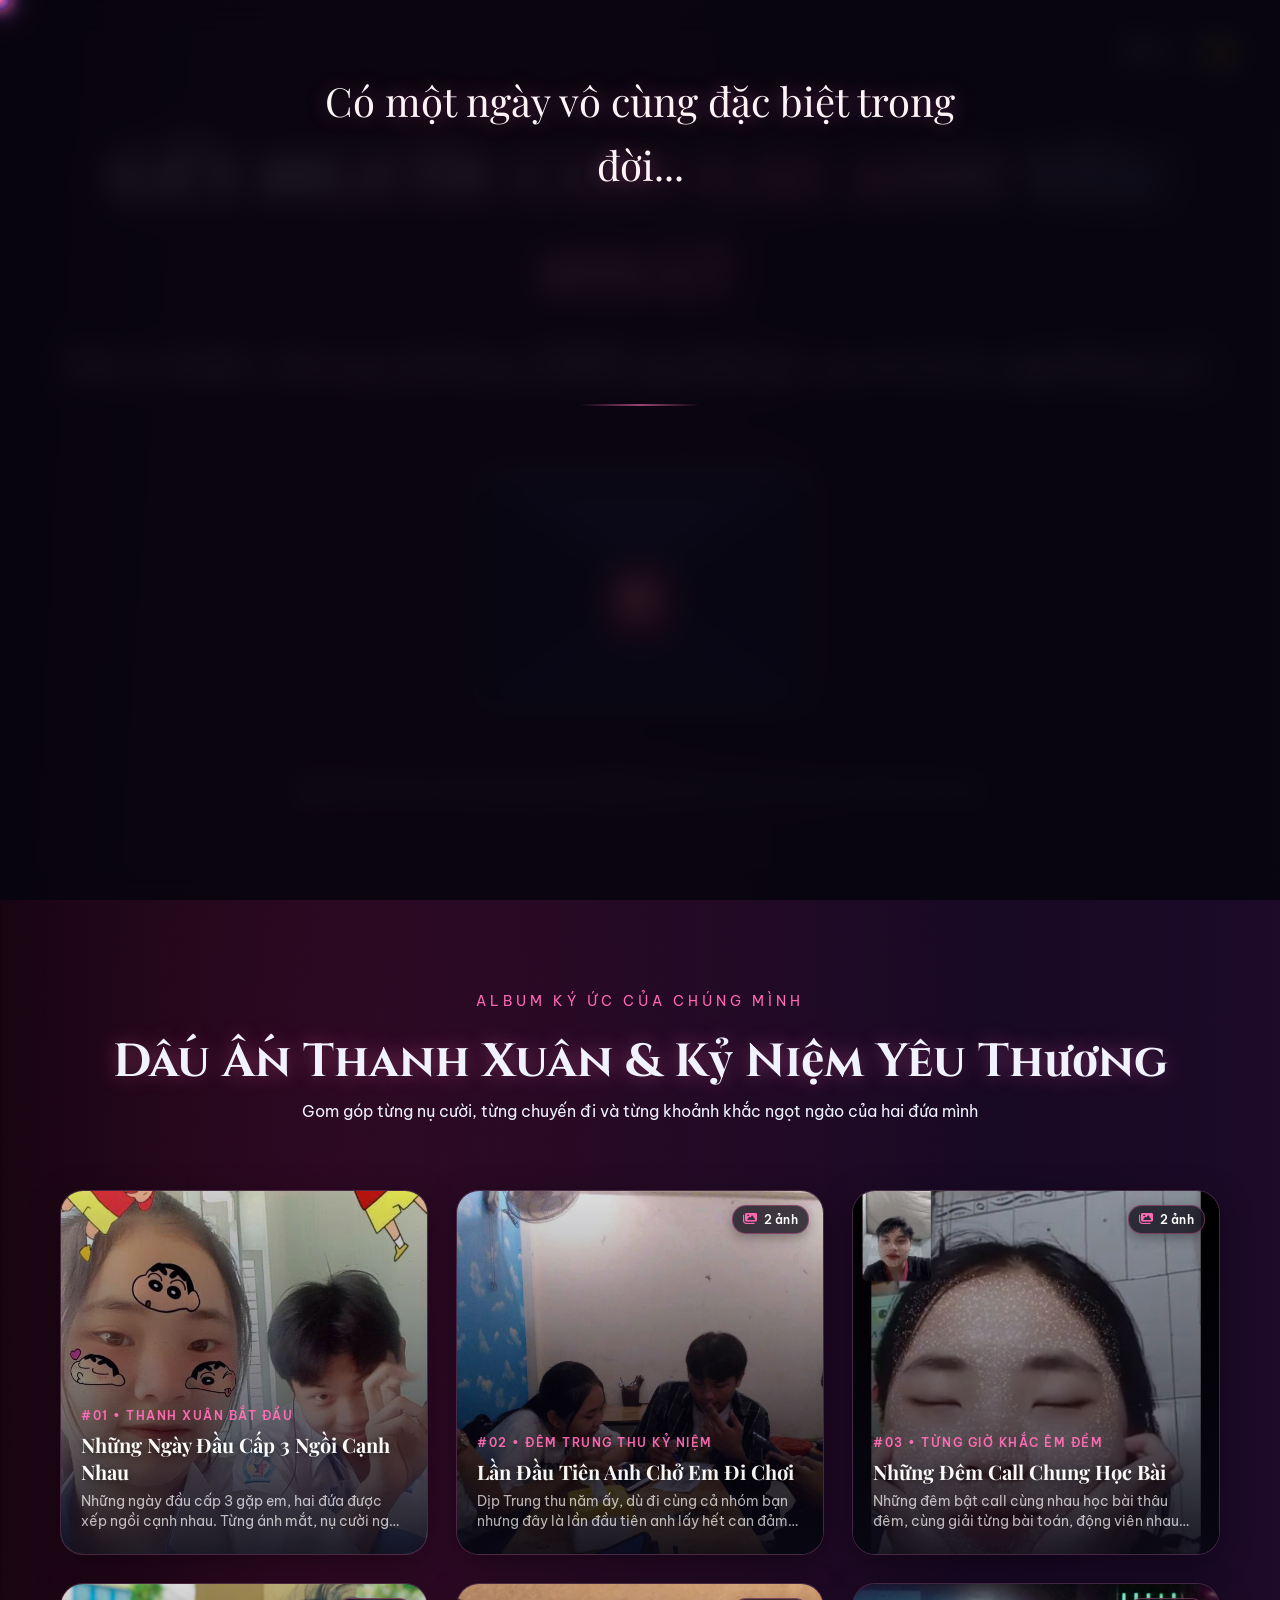
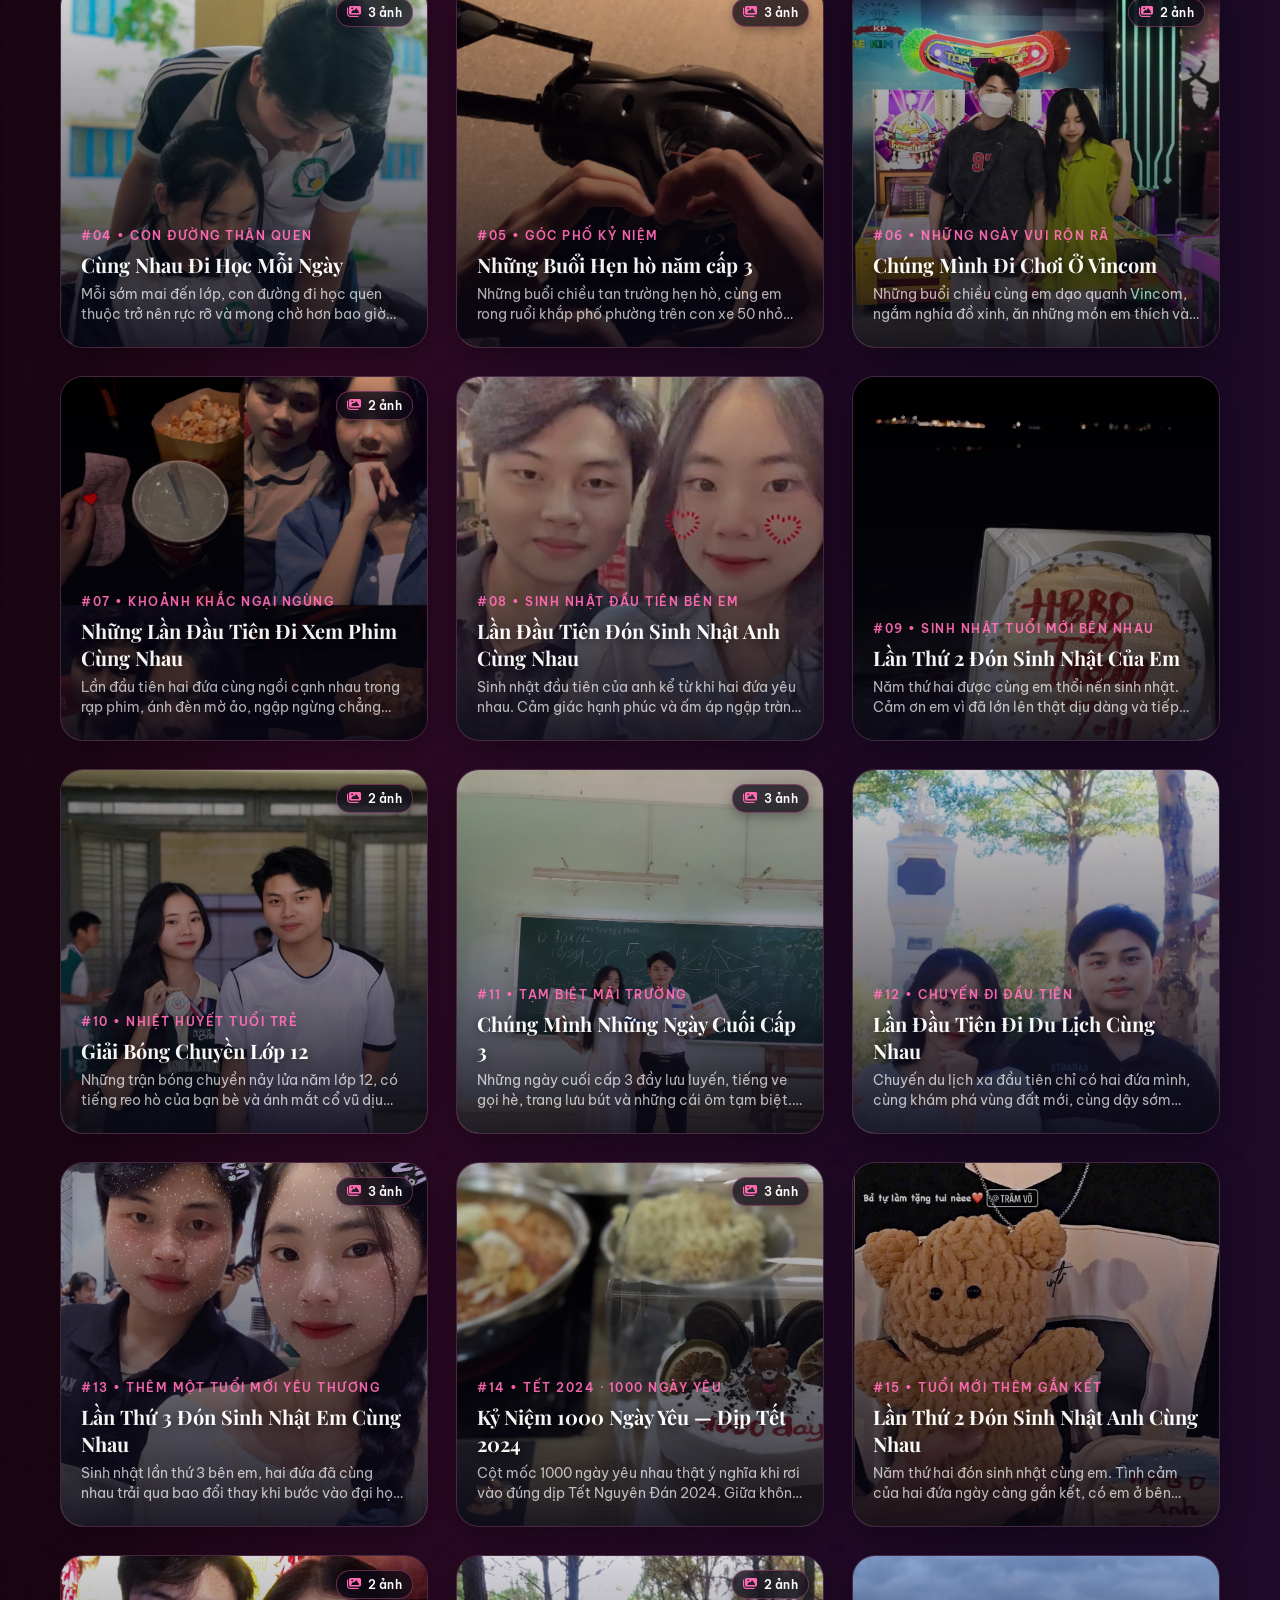
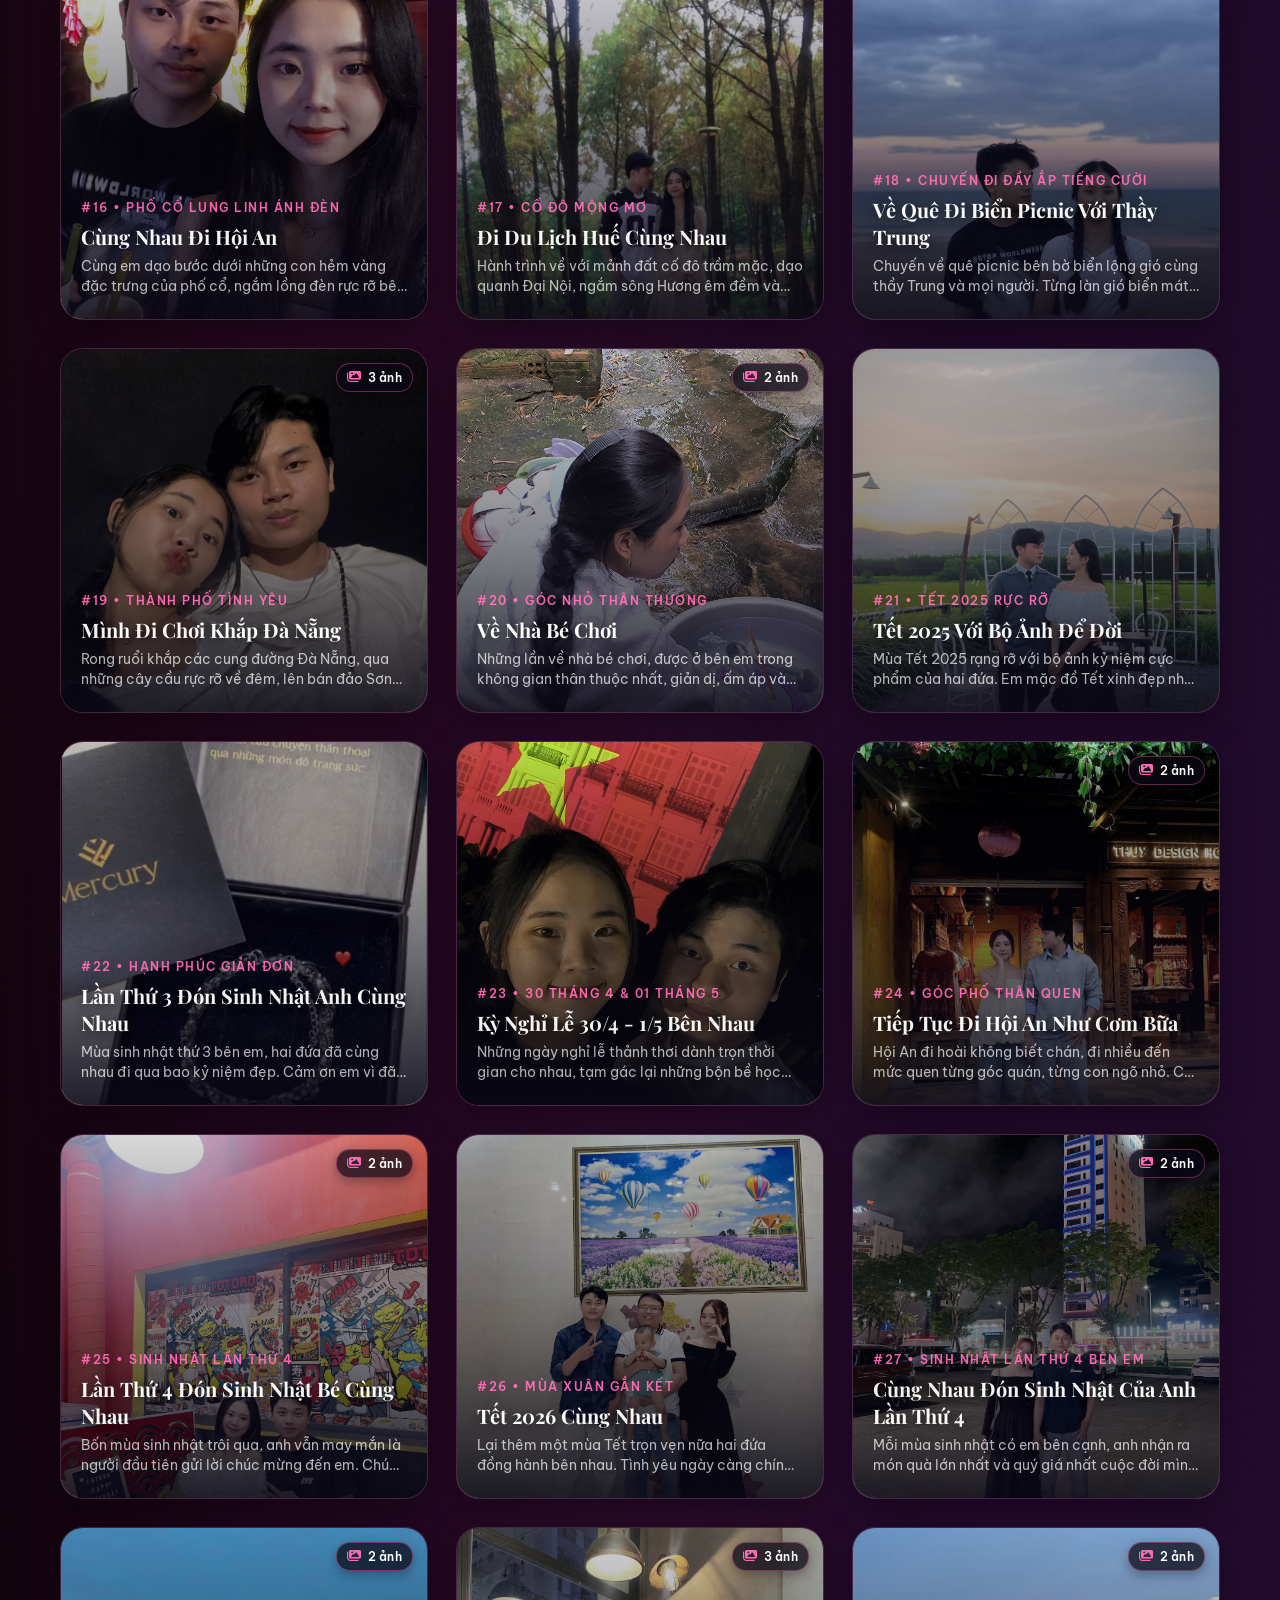
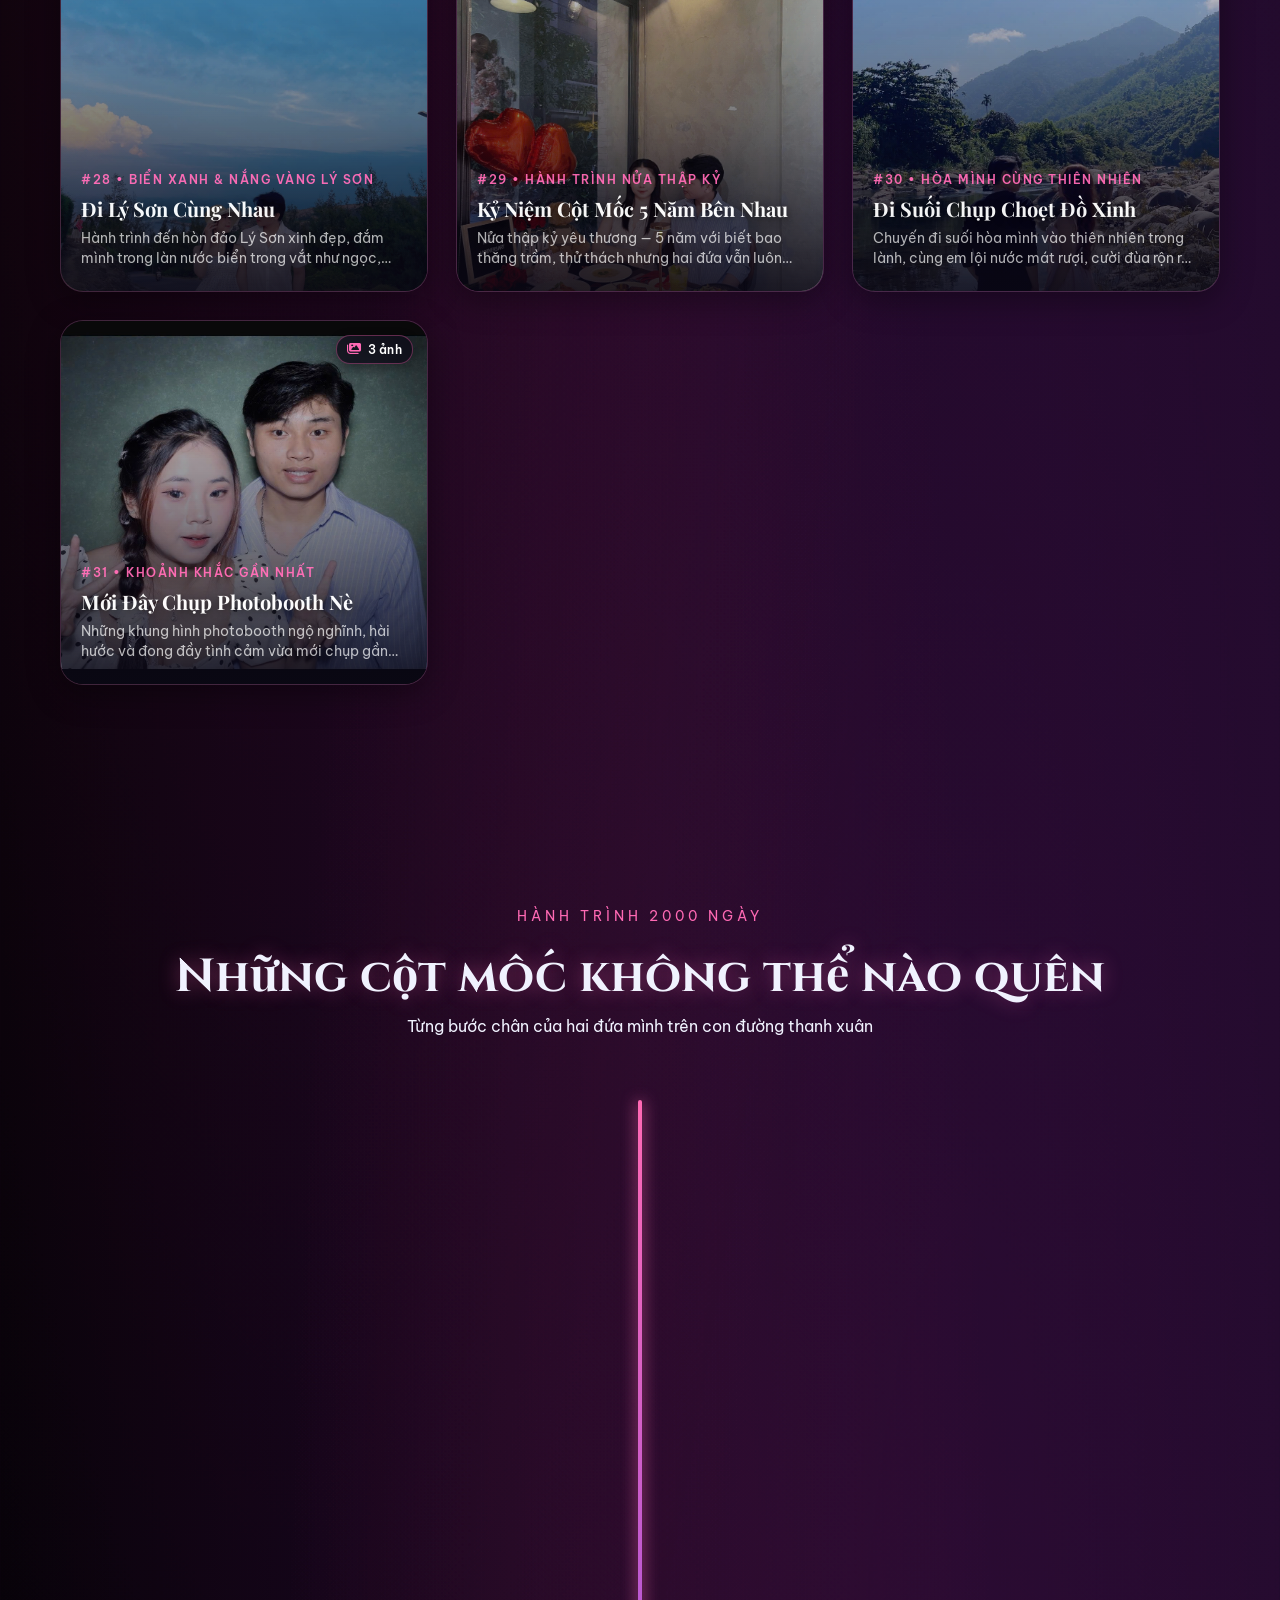
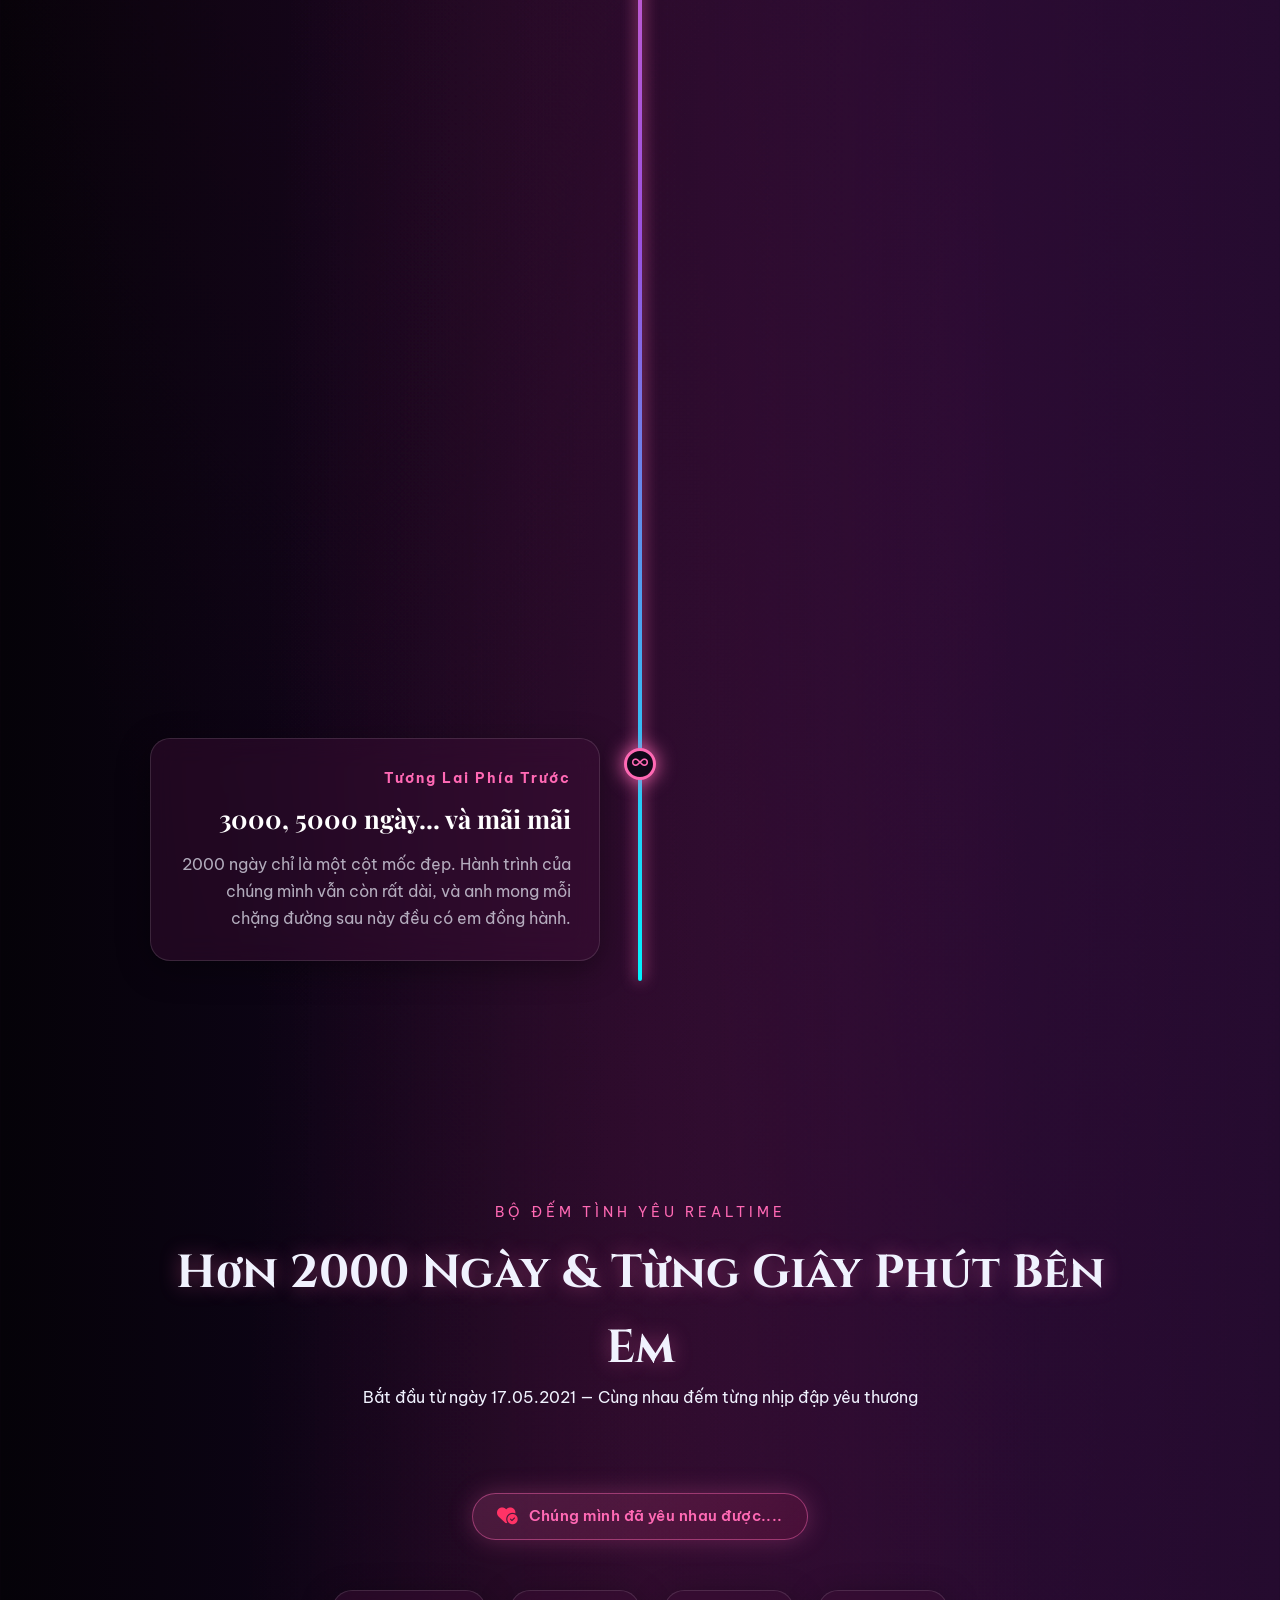
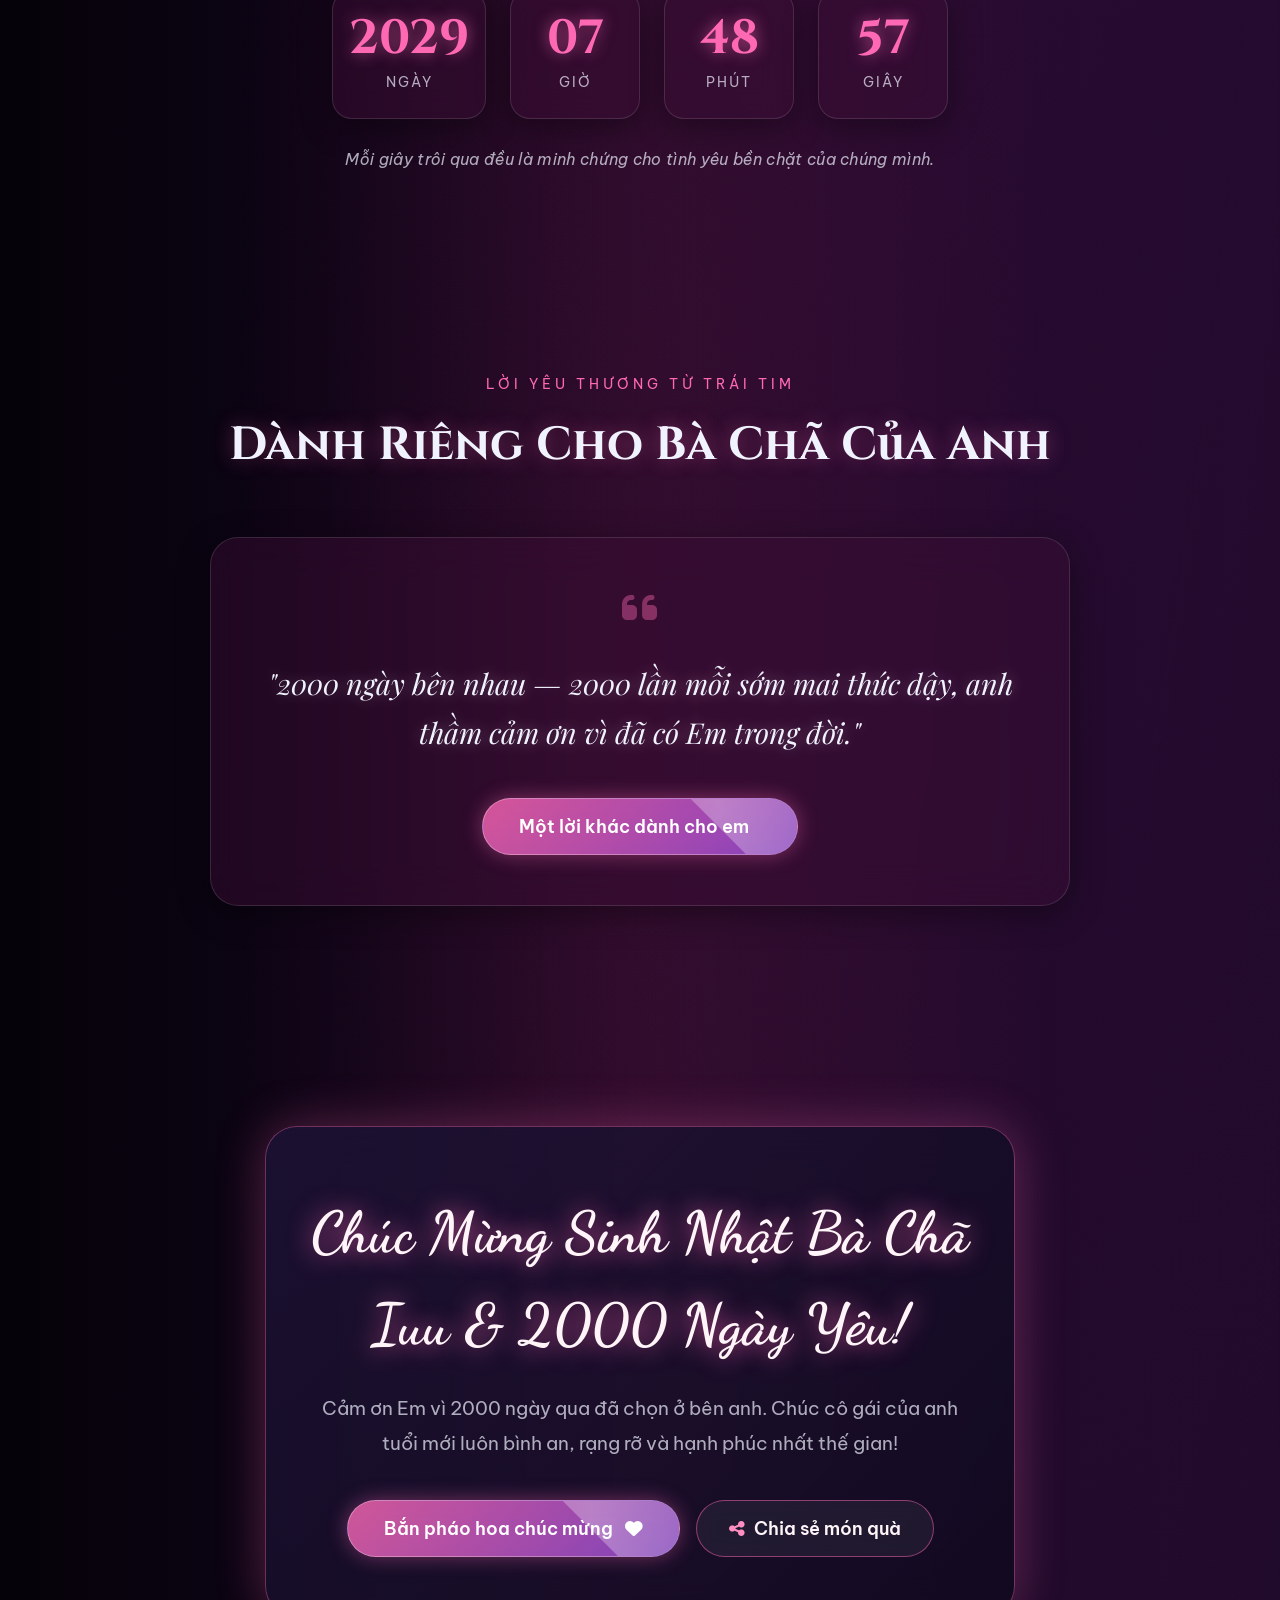
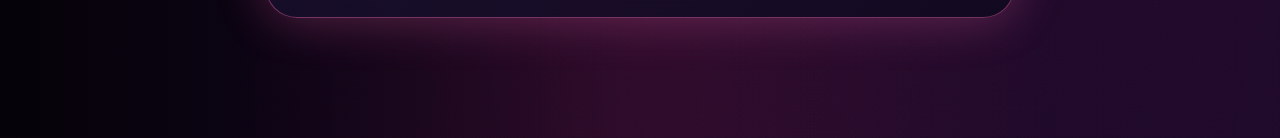
==== index.html @ bb498503 "first commit" ====
<!DOCTYPE html>
<html lang="vi">
<head>
  <meta charset="UTF-8">
  <meta name="viewport" content="width=device-width, initial-scale=1.0, maximum-scale=1.0, user-scalable=no">
  <title>Trâm iuu — Sinh Nhật & 2000 Ngày Yêu Nhau</title>
  <meta name="title" content="Trâm iuu — Sinh Nhật & 2000 Ngày Yêu Nhau">
  <meta name="description" content="Món quà đặc biệt dành cho sinh nhật Trâm và hành trình 2000 ngày chúng mình bên nhau.">

  <!-- Open Graph / Facebook / Zalo / Messenger -->
  <meta property="og:type" content="website">
  <meta property="og:url" content="https://ngimnee.github.io/milove/">
  <meta property="og:title" content="Trâm iuu — Sinh Nhật & 2000 Ngày Yêu Nhau">
  <meta property="og:description" content="Món quà đặc biệt dành cho sinh nhật bà chã iuu và hành trình 2000 ngày chúng mình bên nhau.">
  <meta property="og:site_name" content="MiLove">
  <meta property="og:locale" content="vi_VN">

  <!-- Schema.org for Google / iMessage -->
  <meta itemprop="name" content="Trâm iuu — Sinh Nhật & 2000 Ngày Yêu Nhau">
  <meta itemprop="description" content="Món quà đặc biệt dành cho sinh nhật bà chã iuu và hành trình 2000 ngày chúng mình bên nhau.">

  <!-- Open Graph Image -->
  <meta property="og:image" content="./assets/images/anh-va-em-chibi.png">
  <meta itemprop="image" content="./assets/images/anh-va-em-chibi.png">

  <!-- Favicon / Title Icon -->
  <link rel="icon" type="image/png" href="./assets/images/anh-va-em-chibi.png">
  <link rel="shortcut icon" type="image/png" href="./assets/images/anh-va-em-chibi.png">
  <link rel="apple-touch-icon" href="./assets/images/anh-va-em-chibi.png">

  <!-- Google Fonts -->
  <link rel="preconnect" href="https://fonts.googleapis.com">
  <link rel="preconnect" href="https://fonts.gstatic.com" crossorigin>
  <link href="https://fonts.googleapis.com/css2?family=Be+Vietnam+Pro:wght@300;400;500;600;700&family=Cinzel:wght@500;700&family=Dancing+Script:wght@600;700&family=Playfair+Display:ital,wght@0,500;0,700;1,400&display=swap" rel="stylesheet">

  <!-- Font Awesome Icons CDN -->
  <link rel="stylesheet" href="https://cdnjs.cloudflare.com/ajax/libs/font-awesome/6.4.0/css/all.min.css">

  <!-- Custom Stylesheets (Strict Relative Paths) -->
  <link rel="stylesheet" href="./css/style.css">
  <link rel="stylesheet" href="./css/loading.css">
  <link rel="stylesheet" href="./css/intro.css">
  <link rel="stylesheet" href="./css/galaxy.css">
  <link rel="stylesheet" href="./css/letter.css">
  <link rel="stylesheet" href="./css/gallery.css">
  <link rel="stylesheet" href="./css/timeline.css">
  <link rel="stylesheet" href="./css/effects.css">
  <link rel="stylesheet" href="./css/memory-book.css">
  <link rel="stylesheet" href="./css/special-events.css">
  <link rel="stylesheet" href="./css/share.css">
  <link rel="stylesheet" href="./css/responsive.css">

  <!-- External Libraries CDN -->
  <script src="https://cdnjs.cloudflare.com/ajax/libs/three.js/r128/three.min.js"></script>
  <script src="https://cdnjs.cloudflare.com/ajax/libs/gsap/3.12.2/gsap.min.js"></script>
  <script src="https://cdnjs.cloudflare.com/ajax/libs/gsap/3.12.2/ScrollTrigger.min.js"></script>
  <script src="https://cdn.jsdelivr.net/gh/studio-freight/lenis@1.0.19/bundled/lenis.min.js"></script>
  <script src="https://cdn.jsdelivr.net/npm/canvas-confetti@1.6.0/dist/confetti.browser.min.js"></script>
</head>
<body>

  <!-- Custom Glowing Cursor & Trail -->
  <div id="custom-cursor"></div>
  <div id="custom-cursor-follower"></div>

  <!-- Background Canvases & Aurora Effect Layer -->
  <div id="bg-canvas-container">
    <canvas id="galaxy-canvas"></canvas>
    <canvas id="effects-canvas"></canvas>
    <div class="aurora-overlay"></div>
  </div>

  <!-- Fireworks Canvas (fixed overlay, above everything including letter modal) -->
  <canvas id="fireworks-canvas"></canvas>

  <!-- Audio Player Floating Widget -->
  <div id="audio-widget">
    <button id="audio-widget-btn" class="audio-btn" aria-label="Audio Control">
      <i id="audio-icon" class="fas fa-music"></i>
    </button>
    <div class="sound-waves">
      <span class="sound-bar"></span>
      <span class="sound-bar"></span>
      <span class="sound-bar"></span>
      <span class="sound-bar"></span>
    </div>
    <!-- <span class="music-title-track">Nhạc Nền Lãng Mạn</span> -->
  </div>

  <!-- LOADING SCREEN -->
  <section id="loading-screen">
    <div class="loader-container">
      <div class="orbit-ring">
        <i class="fas fa-heart loader-heart"></i>
      </div>
      <div id="loading-percent" class="loading-percent">0%</div>
      <div class="loading-subtext">Đang chuẩn bị điều đặc biệt nhất dành cho Bà Chã Iuu...</div>
      <div class="progress-bar-wrapper">
        <div id="progress-bar-fill" class="progress-bar-fill"></div>
      </div>
    </div>
  </section>

  <!-- CINEMATIC INTRO OVERLAY -->
  <section id="intro-section">
    <div class="intro-content">
      <div class="intro-text-line">Có một ngày vô cùng đặc biệt trong đời...</div>
      <div class="intro-text-line">Sinh nhật của bà chã iuu & 2000 ngày chúng mình yêu nhau.</div>
      <div class="intro-divider"></div>
      <div class="intro-text-line">
        Hôm nay...
        <span class="intro-text-highlight">mời em cùng anh bước vào hành trình này nhé.</span>
      </div>
      <button id="intro-enter-btn" class="btn-romantic intro-enter-btn">
        Khám phá món quà của EmBe <i class="fas fa-heart-pulse"></i>
      </button>
    </div>
  </section>

  <!-- MAIN SCROLLABLE CONTENT WRAPPER -->
  <main id="main-content">

    <!-- GALAXY & 3D ENVELOPE SECTION -->
    <section id="galaxy-section" class="galaxy-section">
      <div class="galaxy-header">
        <p class="section-tag">SINH NHẬT TRÂM IU · KỶ NIỆM 2000 NGÀY YÊU</p>
        <h1 class="galaxy-title">Gửi người con gái anh yêu nhất</h1>
        <p class="galaxy-subtitle">Cảm ơn EmBe vì đã cùng anh đi qua 2000 ngày bình yên, rực rỡ và tràn ngập thương yêu.</p>
      </div>

      <!-- 3D Interactive Envelope -->
      <div id="envelope-container" class="envelope-container">
        <div id="envelope" class="envelope">
          <div class="envelope-flap"></div>
          <div class="envelope-pocket">
            <div class="pocket-left"></div>
            <div class="pocket-right"></div>
            <div class="pocket-bottom"></div>
          </div>
          <div class="wax-seal">
            <i class="fas fa-heart"></i>
          </div>
        </div>
      </div>
      <div class="envelope-hint">
        <i class="fas fa-hand-pointer"></i> Chạm nhẹ vào phong thư để đọc bức tâm thư anh viết cho em
      </div>
    </section>

    <!-- EXPANDED FULL-SCREEN LETTER MODAL -->
    <div id="letter-modal">
      <div class="letter-paper-wrapper">
        <button id="letter-close-btn" class="letter-close-btn" aria-label="Close Letter">
          <i class="fas fa-times"></i>
        </button>
        <h2 class="letter-header-title">Gửi bà chã iuuu...</h2>
        <div id="letter-body" class="letter-body"><span id="letter-typewriter-text"></span><span id="typewriter-cursor" class="typewriter-cursor"></span></div>
        <div id="letter-signature" class="letter-footer-signature"></div>

        <!-- Typewriter Control Bar -->
        <div class="typewriter-controls">
          <button id="btn-type-pause" class="control-btn"><i class="fas fa-pause"></i> Tạm dừng</button>
          <button id="btn-type-replay" class="control-btn"><i class="fas fa-redo"></i> Đọc lại</button>
          <button id="btn-type-skip" class="control-btn"><i class="fas fa-forward"></i> Đọc hết</button>
        </div>
      </div>
    </div>

        <!-- PHOTO MEMORY GALLERY -->
    <section id="gallery-section" class="gallery-section">
      <div class="section-header">
        <span class="section-tag">ALBUM KÝ ỨC CỦA CHÚNG MÌNH</span>
        <h2 class="section-title">Dấu Ấn Thanh Xuân & Kỷ Niệm Yêu Thương</h2>
        <p class="section-desc">Gom góp từng nụ cười, từng chuyến đi và từng khoảnh khắc ngọt ngào của hai đứa mình</p>
      </div>

      <div class="gallery-grid">
        <!-- Kỷ niệm 01 -->
        <div class="gallery-card" data-slot="1" data-images="./assets/images/memories/1.png">
          <div class="gallery-img-wrapper">
            <img class="gallery-img" src="./assets/images/memories/1.png" alt="Những Ngày Đầu Cấp 3 Ngồi Cạnh Nhau" loading="lazy">
            <div class="gallery-overlay">
              <div class="gallery-card-date">#01 &bull; Thanh Xuân Bắt Đầu</div>
              <h3 class="gallery-card-title">Những Ngày Đầu Cấp 3 Ngồi Cạnh Nhau</h3>
              <p class="gallery-card-desc">Những ngày đầu cấp 3 gặp em, hai đứa được xếp ngồi cạnh nhau. Từng ánh mắt, nụ cười ngô nghê thuở ấy chính là lúc hạt mầm tình yêu đầu tiên bắt đầu chớm nở.</p>
            </div>
          </div>
        </div>
        <!-- Kỷ niệm 02 -->
        <div class="gallery-card" data-slot="2" data-images="./assets/images/memories/2.1.png,./assets/images/memories/2.2.png">
          <div class="gallery-img-wrapper">
          <span class="gallery-photo-badge"><i class="fas fa-images"></i> 2 ảnh</span>
            <img class="gallery-img" src="./assets/images/memories/2.1.png" alt="Lần Đầu Tiên Anh Chở Em Đi Chơi" loading="lazy">
            <div class="gallery-overlay">
              <div class="gallery-card-date">#02 &bull; Đêm Trung Thu Kỷ Niệm</div>
              <h3 class="gallery-card-title">Lần Đầu Tiên Anh Chở Em Đi Chơi</h3>
              <p class="gallery-card-desc">Dịp Trung thu năm ấy, dù đi cùng cả nhóm bạn nhưng đây là lần đầu tiên anh lấy hết can đảm chở em sau xe. Cảm giác bối rối, ngập ngừng mà tim đập rộn ràng suốt cả dọc đường.</p>
            </div>
          </div>
        </div>
        <!-- Kỷ niệm 03 -->
        <div class="gallery-card" data-slot="3" data-images="./assets/images/memories/3.1.png,./assets/images/memories/3.2.png">
          <div class="gallery-img-wrapper">
          <span class="gallery-photo-badge"><i class="fas fa-images"></i> 2 ảnh</span>
            <img class="gallery-img" src="./assets/images/memories/3.1.png" alt="Những Đêm Call Chung Học Bài" loading="lazy">
            <div class="gallery-overlay">
              <div class="gallery-card-date">#03 &bull; Từng Giờ Khắc Êm Đềm</div>
              <h3 class="gallery-card-title">Những Đêm Call Chung Học Bài</h3>
              <p class="gallery-card-desc">Những đêm bật call cùng nhau học bài thâu đêm, cùng giải từng bài toán, động viên nhau qua màn hình điện thoại... Có em đồng hành, áp lực thi cử bỗng hóa ngọt ngào.</p>
            </div>
          </div>
        </div>
        <!-- Kỷ niệm 04 -->
        <div class="gallery-card" data-slot="4" data-images="./assets/images/memories/4.1.png,./assets/images/memories/4.2.png,./assets/images/memories/4.3.png">
          <div class="gallery-img-wrapper">
          <span class="gallery-photo-badge"><i class="fas fa-images"></i> 3 ảnh</span>
            <img class="gallery-img" src="./assets/images/memories/4.1.png" alt="Cùng Nhau Đi Học Mỗi Ngày" loading="lazy">
            <div class="gallery-overlay">
              <div class="gallery-card-date">#04 &bull; Con Đường Thân Quen</div>
              <h3 class="gallery-card-title">Cùng Nhau Đi Học Mỗi Ngày</h3>
              <p class="gallery-card-desc">Mỗi sớm mai đến lớp, con đường đi học quen thuộc trở nên rực rỡ và mong chờ hơn bao giờ hết vì ở đó luôn có hình bóng người anh thương.</p>
            </div>
          </div>
        </div>
        <!-- Kỷ niệm 05 -->
        <div class="gallery-card" data-slot="5" data-images="./assets/images/memories/5.1.png,./assets/images/memories/5.2.png,./assets/images/memories/5.3.png">
          <div class="gallery-img-wrapper">
          <span class="gallery-photo-badge"><i class="fas fa-images"></i> 3 ảnh</span>
            <img class="gallery-img" src="./assets/images/memories/5.1.png" alt="Những Buổi Hẹn hò năm cấp 3" loading="lazy">
            <div class="gallery-overlay">
              <div class="gallery-card-date">#05 &bull; Góc Phố Kỷ Niệm</div>
              <h3 class="gallery-card-title">Những Buổi Hẹn hò năm cấp 3</h3>
              <p class="gallery-card-desc">Những buổi chiều tan trường hẹn hò, cùng em rong ruổi khắp phố phường trên con xe 50 nhỏ bé của anh. Chiếc xe chậm rãi chở đầy ắp tiếng cười và những câu chuyện không bao giờ hết.</p>
            </div>
          </div>
        </div>
        <!-- Kỷ niệm 06 -->
        <div class="gallery-card" data-slot="6" data-images="./assets/images/memories/6.1.png,./assets/images/memories/6.2.png">
          <div class="gallery-img-wrapper">
          <span class="gallery-photo-badge"><i class="fas fa-images"></i> 2 ảnh</span>
            <img class="gallery-img" src="./assets/images/memories/6.1.png" alt="Chúng Mình Đi Chơi Ở Vincom" loading="lazy">
            <div class="gallery-overlay">
              <div class="gallery-card-date">#06 &bull; Những Ngày Vui Rộn Rã</div>
              <h3 class="gallery-card-title">Chúng Mình Đi Chơi Ở Vincom</h3>
              <p class="gallery-card-desc">Những buổi chiều cùng em dạo quanh Vincom, ngắm nghía đồ xinh, ăn những món em thích và lưu giữ những khoảnh khắc lí lắc, đáng yêu nhất của hai đứa.</p>
            </div>
          </div>
        </div>
        <!-- Kỷ niệm 07 -->
        <div class="gallery-card" data-slot="7" data-images="./assets/images/memories/7.1.png,./assets/images/memories/7.2.png">
          <div class="gallery-img-wrapper">
          <span class="gallery-photo-badge"><i class="fas fa-images"></i> 2 ảnh</span>
            <img class="gallery-img" src="./assets/images/memories/7.1.png" alt="Những Lần Đầu Tiên Đi Xem Phim Cùng Nhau" loading="lazy">
            <div class="gallery-overlay">
              <div class="gallery-card-date">#07 &bull; Khoảnh Khắc Ngại Ngùng</div>
              <h3 class="gallery-card-title">Những Lần Đầu Tiên Đi Xem Phim Cùng Nhau</h3>
              <p class="gallery-card-desc">Lần đầu tiên hai đứa cùng ngồi cạnh nhau trong rạp phim, ánh đèn mờ ảo, ngập ngừng chẳng dám nắm tay nhưng trong lòng thì ngập tràn bối rối và hạnh phúc.</p>
            </div>
          </div>
        </div>
        <!-- Kỷ niệm 08 -->
        <div class="gallery-card" data-slot="8" data-images="./assets/images/memories/8.png">
          <div class="gallery-img-wrapper">
            <img class="gallery-img" src="./assets/images/memories/8.png" alt="Lần Đầu Tiên Đón Sinh Nhật Anh Cùng Nhau" loading="lazy">
            <div class="gallery-overlay">
              <div class="gallery-card-date">#08 &bull; Sinh Nhật Đầu Tiên Bên Em</div>
              <h3 class="gallery-card-title">Lần Đầu Tiên Đón Sinh Nhật Anh Cùng Nhau</h3>
              <p class="gallery-card-desc">Sinh nhật đầu tiên của anh kể từ khi hai đứa yêu nhau. Cảm giác hạnh phúc và ấm áp ngập tràn khi nhận được những lời chúc ngọt ngào và sự quan tâm dịu dàng từ người con gái anh yêu.</p>
            </div>
          </div>
        </div>
        <!-- Kỷ niệm 09 -->
        <div class="gallery-card" data-slot="9" data-images="./assets/images/memories/9.png">
          <div class="gallery-img-wrapper">
            <img class="gallery-img" src="./assets/images/memories/9.png" alt="Lần Thứ 2 Đón Sinh Nhật Của Em" loading="lazy">
            <div class="gallery-overlay">
              <div class="gallery-card-date">#09 &bull; Sinh Nhật Tuổi Mới Bên Nhau</div>
              <h3 class="gallery-card-title">Lần Thứ 2 Đón Sinh Nhật Của Em</h3>
              <p class="gallery-card-desc">Năm thứ hai được cùng em thổi nến sinh nhật. Cảm ơn em vì đã lớn lên thật dịu dàng và tiếp tục chọn anh làm người đồng hành trong tuổi mới.</p>
            </div>
          </div>
        </div>
        <!-- Kỷ niệm 10 -->
        <div class="gallery-card" data-slot="10" data-images="./assets/images/memories/10.1.png,./assets/images/memories/10.2.png">
          <div class="gallery-img-wrapper">
          <span class="gallery-photo-badge"><i class="fas fa-images"></i> 2 ảnh</span>
            <img class="gallery-img" src="./assets/images/memories/10.1.png" alt="Giải Bóng Chuyền Lớp 12" loading="lazy">
            <div class="gallery-overlay">
              <div class="gallery-card-date">#10 &bull; Nhiệt Huyết Tuổi Trẻ</div>
              <h3 class="gallery-card-title">Giải Bóng Chuyền Lớp 12</h3>
              <p class="gallery-card-desc">Những trận bóng chuyền nảy lửa năm lớp 12, có tiếng reo hò của bạn bè và ánh mắt cổ vũ dịu dàng của em bên lề sân — nguồn động lực lớn nhất của anh.</p>
            </div>
          </div>
        </div>
        <!-- Kỷ niệm 11 -->
        <div class="gallery-card" data-slot="11" data-images="./assets/images/memories/11.1.png,./assets/images/memories/11.2.png,./assets/images/memories/11.3.png">
          <div class="gallery-img-wrapper">
          <span class="gallery-photo-badge"><i class="fas fa-images"></i> 3 ảnh</span>
            <img class="gallery-img" src="./assets/images/memories/11.1.png" alt="Chúng Mình Những Ngày Cuối Cấp 3" loading="lazy">
            <div class="gallery-overlay">
              <div class="gallery-card-date">#11 &bull; Tạm Biệt Mái Trường</div>
              <h3 class="gallery-card-title">Chúng Mình Những Ngày Cuối Cấp 3</h3>
              <p class="gallery-card-desc">Những ngày cuối cấp 3 đầy lưu luyến, tiếng ve gọi hè, trang lưu bút và những cái ôm tạm biệt. Tình yêu học trò khép lại để mở ra một trang mới trưởng thành hơn bên em.</p>
            </div>
          </div>
        </div>
        <!-- Kỷ niệm 12 -->
        <div class="gallery-card" data-slot="12" data-images="./assets/images/memories/12.png">
          <div class="gallery-img-wrapper">
            <img class="gallery-img" src="./assets/images/memories/12.png" alt="Lần Đầu Tiên Đi Du Lịch Cùng Nhau" loading="lazy">
            <div class="gallery-overlay">
              <div class="gallery-card-date">#12 &bull; Chuyến Đi Đầu Tiên</div>
              <h3 class="gallery-card-title">Lần Đầu Tiên Đi Du Lịch Cùng Nhau</h3>
              <p class="gallery-card-desc">Chuyến du lịch xa đầu tiên chỉ có hai đứa mình, cùng khám phá vùng đất mới, cùng dậy sớm đón bình minh và cùng tạo nên những kỷ niệm vô giá.</p>
            </div>
          </div>
        </div>
        <!-- Kỷ niệm 13 -->
        <div class="gallery-card" data-slot="13" data-images="./assets/images/memories/13.1.png,./assets/images/memories/13.2.png,./assets/images/memories/13.3.png">
          <div class="gallery-img-wrapper">
          <span class="gallery-photo-badge"><i class="fas fa-images"></i> 3 ảnh</span>
            <img class="gallery-img" src="./assets/images/memories/13.1.png" alt="Lần Thứ 3 Đón Sinh Nhật Em Cùng Nhau" loading="lazy">
            <div class="gallery-overlay">
              <div class="gallery-card-date">#13 &bull; Thêm Một Tuổi Mới Yêu Thương</div>
              <h3 class="gallery-card-title">Lần Thứ 3 Đón Sinh Nhật Em Cùng Nhau</h3>
              <p class="gallery-card-desc">Sinh nhật lần thứ 3 bên em, hai đứa đã cùng nhau trải qua bao đổi thay khi bước vào đại học. Nhưng tình cảm dành cho em thì chỉ ngày một đong đầy hơn.</p>
            </div>
          </div>
        </div>
        <!-- Kỷ niệm 14 -->
        <div class="gallery-card" data-slot="14" data-images="./assets/images/memories/14.1.png,./assets/images/memories/14.2.png,./assets/images/memories/14.3.png">
          <div class="gallery-img-wrapper">
          <span class="gallery-photo-badge"><i class="fas fa-images"></i> 3 ảnh</span>
            <img class="gallery-img" src="./assets/images/memories/14.1.png" alt="Kỷ Niệm 1000 Ngày Yêu — Dịp Tết 2024" loading="lazy">
            <div class="gallery-overlay">
              <div class="gallery-card-date">#14 &bull; Tết 2024 · 1000 Ngày Yêu</div>
              <h3 class="gallery-card-title">Kỷ Niệm 1000 Ngày Yêu — Dịp Tết 2024</h3>
              <p class="gallery-card-desc">Cột mốc 1000 ngày yêu nhau thật ý nghĩa khi rơi vào đúng dịp Tết Nguyên Đán 2024. Giữa không khí xuân rộn ràng, anh có em là món quà đầu năm trọn vẹn nhất.</p>
            </div>
          </div>
        </div>
        <!-- Kỷ niệm 15 -->
        <div class="gallery-card" data-slot="15" data-images="./assets/images/memories/15.png">
          <div class="gallery-img-wrapper">
            <img class="gallery-img" src="./assets/images/memories/15.png" alt="Lần Thứ 2 Đón Sinh Nhật Anh Cùng Nhau" loading="lazy">
            <div class="gallery-overlay">
              <div class="gallery-card-date">#15 &bull; Tuổi Mới Thêm Gắn Kết</div>
              <h3 class="gallery-card-title">Lần Thứ 2 Đón Sinh Nhật Anh Cùng Nhau</h3>
              <p class="gallery-card-desc">Năm thứ hai đón sinh nhật cùng em. Tình cảm của hai đứa ngày càng gắn kết, có em ở bên cạnh biến ngày sinh nhật của anh thành ngày ngập tràn niềm vui và bình yên.</p>
            </div>
          </div>
        </div>
        <!-- Kỷ niệm 16 -->
        <div class="gallery-card" data-slot="16" data-images="./assets/images/memories/16.1.png,./assets/images/memories/16.2.png">
          <div class="gallery-img-wrapper">
          <span class="gallery-photo-badge"><i class="fas fa-images"></i> 2 ảnh</span>
            <img class="gallery-img" src="./assets/images/memories/16.1.png" alt="Cùng Nhau Đi Hội An" loading="lazy">
            <div class="gallery-overlay">
              <div class="gallery-card-date">#16 &bull; Phố Cổ Lung Linh Ánh Đèn</div>
              <h3 class="gallery-card-title">Cùng Nhau Đi Hội An</h3>
              <p class="gallery-card-desc">Cùng em dạo bước dưới những con hẻm vàng đặc trưng của phố cổ, ngắm lồng đèn rực rỡ bên dòng sông Hoài thơ mộng và thưởng thức những món ăn thân thương.</p>
            </div>
          </div>
        </div>
        <!-- Kỷ niệm 17 -->
        <div class="gallery-card" data-slot="17" data-images="./assets/images/memories/17.1.png,./assets/images/memories/17.2.png">
          <div class="gallery-img-wrapper">
          <span class="gallery-photo-badge"><i class="fas fa-images"></i> 2 ảnh</span>
            <img class="gallery-img" src="./assets/images/memories/17.1.png" alt="Đi Du Lịch Huế Cùng Nhau" loading="lazy">
            <div class="gallery-overlay">
              <div class="gallery-card-date">#17 &bull; Cố Đô Mộng Mơ</div>
              <h3 class="gallery-card-title">Đi Du Lịch Huế Cùng Nhau</h3>
              <p class="gallery-card-desc">Hành trình về với mảnh đất cố đô trầm mặc, dạo quanh Đại Nội, ngắm sông Hương êm đềm và cùng em tận hưởng sự bình yên rất đỗi ngọt ngào.</p>
            </div>
          </div>
        </div>
        <!-- Kỷ niệm 18 -->
        <div class="gallery-card" data-slot="18" data-images="./assets/images/memories/18.png">
          <div class="gallery-img-wrapper">
            <img class="gallery-img" src="./assets/images/memories/18.png" alt="Về Quê Đi Biển Picnic Với Thầy Trung" loading="lazy">
            <div class="gallery-overlay">
              <div class="gallery-card-date">#18 &bull; Chuyến Đi Đầy Ắp Tiếng Cười</div>
              <h3 class="gallery-card-title">Về Quê Đi Biển Picnic Với Thầy Trung</h3>
              <p class="gallery-card-desc">Chuyến về quê picnic bên bờ biển lộng gió cùng thầy Trung và mọi người. Từng làn gió biển mát rượi, những bữa ăn ấm cúng và bao kỷ niệm rạng rỡ tiếng cười.</p>
            </div>
          </div>
        </div>
        <!-- Kỷ niệm 19 -->
        <div class="gallery-card" data-slot="19" data-images="./assets/images/memories/19.1.png,./assets/images/memories/19.2.png,./assets/images/memories/19.3.png">
          <div class="gallery-img-wrapper">
          <span class="gallery-photo-badge"><i class="fas fa-images"></i> 3 ảnh</span>
            <img class="gallery-img" src="./assets/images/memories/19.1.png" alt="Mình Đi Chơi Khắp Đà Nẵng" loading="lazy">
            <div class="gallery-overlay">
              <div class="gallery-card-date">#19 &bull; Thành Phố Tình Yêu</div>
              <h3 class="gallery-card-title">Mình Đi Chơi Khắp Đà Nẵng</h3>
              <p class="gallery-card-desc">Rong ruổi khắp các cung đường Đà Nẵng, qua những cây cầu rực rỡ về đêm, lên bán đảo Sơn Trà ngắm biển trời mênh mông cùng bà chã hơm iuu.</p>
            </div>
          </div>
        </div>
        <!-- Kỷ niệm 20 -->
        <div class="gallery-card" data-slot="20" data-images="./assets/images/memories/20.1.png,./assets/images/memories/20.2.png">
          <div class="gallery-img-wrapper">
          <span class="gallery-photo-badge"><i class="fas fa-images"></i> 2 ảnh</span>
            <img class="gallery-img" src="./assets/images/memories/20.1.png" alt="Về Nhà Bé Chơi" loading="lazy">
            <div class="gallery-overlay">
              <div class="gallery-card-date">#20 &bull; Góc Nhỏ Thân Thương</div>
              <h3 class="gallery-card-title">Về Nhà Bé Chơi</h3>
              <p class="gallery-card-desc">Những lần về nhà bé chơi, được ở bên em trong không gian thân thuộc nhất, giản dị, ấm áp và luôn tràn ngập cảm giác bình yên của một gia đình.</p>
            </div>
          </div>
        </div>
        <!-- Kỷ niệm 21 -->
        <div class="gallery-card" data-slot="21" data-images="./assets/images/memories/21.png">
          <div class="gallery-img-wrapper">
            <img class="gallery-img" src="./assets/images/memories/21.png" alt="Tết 2025 Với Bộ Ảnh Để Đời" loading="lazy">
            <div class="gallery-overlay">
              <div class="gallery-card-date">#21 &bull; Tết 2025 Rực Rỡ</div>
              <h3 class="gallery-card-title">Tết 2025 Với Bộ Ảnh Để Đời</h3>
              <p class="gallery-card-desc">Mùa Tết 2025 rạng rỡ với bộ ảnh kỷ niệm cực phẩm của hai đứa. Em mặc đồ Tết xinh đẹp như một nàng thơ, lưu lại những khung hình đẹp nhất thanh xuân.</p>
            </div>
          </div>
        </div>
        <!-- Kỷ niệm 22 -->
        <div class="gallery-card" data-slot="22" data-images="./assets/images/memories/22.png">
          <div class="gallery-img-wrapper">
            <img class="gallery-img" src="./assets/images/memories/22.png" alt="Lần Thứ 3 Đón Sinh Nhật Anh Cùng Nhau" loading="lazy">
            <div class="gallery-overlay">
              <div class="gallery-card-date">#22 &bull; Hạnh Phúc Giản Đơn</div>
              <h3 class="gallery-card-title">Lần Thứ 3 Đón Sinh Nhật Anh Cùng Nhau</h3>
              <p class="gallery-card-desc">Mùa sinh nhật thứ 3 bên em, hai đứa đã cùng nhau đi qua bao kỷ niệm đẹp. Cảm ơn em vì đã luôn chu đáo, dành cho anh sự dịu dàng và thương yêu trọn vẹn nhất.</p>
            </div>
          </div>
        </div>
        <!-- Kỷ niệm 23 -->
        <div class="gallery-card" data-slot="23" data-images="./assets/images/memories/23.png">
          <div class="gallery-img-wrapper">
            <img class="gallery-img" src="./assets/images/memories/23.png" alt="Kỳ Nghỉ Lễ 30/4 - 1/5 Bên Nhau" loading="lazy">
            <div class="gallery-overlay">
              <div class="gallery-card-date">#23 &bull; 30 Tháng 4 & 01 Tháng 5</div>
              <h3 class="gallery-card-title">Kỳ Nghỉ Lễ 30/4 - 1/5 Bên Nhau</h3>
              <p class="gallery-card-desc">Những ngày nghỉ lễ thảnh thơi dành trọn thời gian cho nhau, tạm gác lại những bộn bề học tập và công việc để cùng nhau tận hưởng trọn vẹn từng khoảnh khắc.</p>
            </div>
          </div>
        </div>
        <!-- Kỷ niệm 24 -->
        <div class="gallery-card" data-slot="24" data-images="./assets/images/memories/24.1.png,./assets/images/memories/24.2.png">
          <div class="gallery-img-wrapper">
          <span class="gallery-photo-badge"><i class="fas fa-images"></i> 2 ảnh</span>
            <img class="gallery-img" src="./assets/images/memories/24.1.png" alt="Tiếp Tục Đi Hội An Như Cơm Bữa" loading="lazy">
            <div class="gallery-overlay">
              <div class="gallery-card-date">#24 &bull; Góc Phố Thân Quen</div>
              <h3 class="gallery-card-title">Tiếp Tục Đi Hội An Như Cơm Bữa</h3>
              <p class="gallery-card-desc">Hội An đi hoài không biết chán, đi nhiều đến mức quen từng góc quán, từng con ngõ nhỏ. Cứ rảnh rỗi là hai đứa lại đèo nhau về phố cổ hít hà không khí bình yên.</p>
            </div>
          </div>
        </div>
        <!-- Kỷ niệm 25 -->
        <div class="gallery-card" data-slot="25" data-images="./assets/images/memories/25.1.png,./assets/images/memories/25.2.png">
          <div class="gallery-img-wrapper">
          <span class="gallery-photo-badge"><i class="fas fa-images"></i> 2 ảnh</span>
            <img class="gallery-img" src="./assets/images/memories/25.1.png" alt="Lần Thứ 4 Đón Sinh Nhật Bé Cùng Nhau" loading="lazy">
            <div class="gallery-overlay">
              <div class="gallery-card-date">#25 &bull; Sinh Nhật Lần Thứ 4</div>
              <h3 class="gallery-card-title">Lần Thứ 4 Đón Sinh Nhật Bé Cùng Nhau</h3>
              <p class="gallery-card-desc">Bốn mùa sinh nhật trôi qua, anh vẫn may mắn là người đầu tiên gửi lời chúc mừng đến em. Chúc em tuổi mới luôn là cô gái hạnh phúc nhất trên đời!</p>
            </div>
          </div>
        </div>
        <!-- Kỷ niệm 26 -->
        <div class="gallery-card" data-slot="26" data-images="./assets/images/memories/26.png">
          <div class="gallery-img-wrapper">
            <img class="gallery-img" src="./assets/images/memories/26.png" alt="Tết 2026 Cùng Nhau" loading="lazy">
            <div class="gallery-overlay">
              <div class="gallery-card-date">#26 &bull; Mùa Xuân Gắn Kết</div>
              <h3 class="gallery-card-title">Tết 2026 Cùng Nhau</h3>
              <p class="gallery-card-desc">Lại thêm một mùa Tết trọn vẹn nữa hai đứa đồng hành bên nhau. Tình yêu ngày càng chín muồi, sâu đậm và gắn kết hơn qua từng năm tháng.</p>
            </div>
          </div>
        </div>
        <!-- Kỷ niệm 27 -->
        <div class="gallery-card" data-slot="27" data-images="./assets/images/memories/27.1.png,./assets/images/memories/27.2.png">
          <div class="gallery-img-wrapper">
          <span class="gallery-photo-badge"><i class="fas fa-images"></i> 2 ảnh</span>
            <img class="gallery-img" src="./assets/images/memories/27.1.png" alt="Cùng Nhau Đón Sinh Nhật Của Anh Lần Thứ 4" loading="lazy">
            <div class="gallery-overlay">
              <div class="gallery-card-date">#27 &bull; Sinh Nhật Lần Thứ 4 Bên Em</div>
              <h3 class="gallery-card-title">Cùng Nhau Đón Sinh Nhật Của Anh Lần Thứ 4</h3>
              <p class="gallery-card-desc">Mỗi mùa sinh nhật có em bên cạnh, anh nhận ra món quà lớn nhất và quý giá nhất cuộc đời mình vẫn luôn là nụ cười hạnh phúc của em.</p>
            </div>
          </div>
        </div>
        <!-- Kỷ niệm 28 -->
        <div class="gallery-card" data-slot="28" data-images="./assets/images/memories/28.1.png,./assets/images/memories/28.2.png">
          <div class="gallery-img-wrapper">
          <span class="gallery-photo-badge"><i class="fas fa-images"></i> 2 ảnh</span>
            <img class="gallery-img" src="./assets/images/memories/28.1.png" alt="Đi Lý Sơn Cùng Nhau" loading="lazy">
            <div class="gallery-overlay">
              <div class="gallery-card-date">#28 &bull; Biển Xanh & Nắng Vàng Lý Sơn</div>
              <h3 class="gallery-card-title">Đi Lý Sơn Cùng Nhau</h3>
              <p class="gallery-card-desc">Hành trình đến hòn đảo Lý Sơn xinh đẹp, đắm mình trong làn nước biển trong vắt như ngọc, ngắm hoàng hôn trên Cổng Tò Vò và lưu giữ những thước phim tuyệt mỹ.</p>
            </div>
          </div>
        </div>
        <!-- Kỷ niệm 29 -->
        <div class="gallery-card" data-slot="29" data-images="./assets/images/memories/29.1.png,./assets/images/memories/29.2.png,./assets/images/memories/29.3.png">
          <div class="gallery-img-wrapper">
          <span class="gallery-photo-badge"><i class="fas fa-images"></i> 3 ảnh</span>
            <img class="gallery-img" src="./assets/images/memories/29.1.png" alt="Kỷ Niệm Cột Mốc 5 Năm Bên Nhau" loading="lazy">
            <div class="gallery-overlay">
              <div class="gallery-card-date">#29 &bull; Hành Trình Nửa Thập Kỷ</div>
              <h3 class="gallery-card-title">Kỷ Niệm Cột Mốc 5 Năm Bên Nhau</h3>
              <p class="gallery-card-desc">Nửa thập kỷ yêu thương — 5 năm với biết bao thăng trầm, thử thách nhưng hai đứa vẫn luôn nắm chặt tay nhau để cùng trưởng thành và yêu nhau nhiều hơn.</p>
            </div>
          </div>
        </div>
        <!-- Kỷ niệm 30 -->
        <div class="gallery-card" data-slot="30" data-images="./assets/images/memories/30.1.png,./assets/images/memories/30.2.png">
          <div class="gallery-img-wrapper">
          <span class="gallery-photo-badge"><i class="fas fa-images"></i> 2 ảnh</span>
            <img class="gallery-img" src="./assets/images/memories/30.1.png" alt="Đi Suối Chụp Choẹt Đồ Xinh" loading="lazy">
            <div class="gallery-overlay">
              <div class="gallery-card-date">#30 &bull; Hòa Mình Cùng Thiên Nhiên</div>
              <h3 class="gallery-card-title">Đi Suối Chụp Choẹt Đồ Xinh</h3>
              <p class="gallery-card-desc">Chuyến đi suối hòa mình vào thiên nhiên trong lành, cùng em lội nước mát rượi, cười đùa rộn rã và có cả một bộ sưu tập ảnh 'chụp choẹt' siêu đáng yêu.</p>
            </div>
          </div>
        </div>
        <!-- Kỷ niệm 31 -->
        <div class="gallery-card" data-slot="31" data-images="./assets/images/memories/31.1.png,./assets/images/memories/31.2.png,./assets/images/memories/31.3.png">
          <div class="gallery-img-wrapper">
          <span class="gallery-photo-badge"><i class="fas fa-images"></i> 3 ảnh</span>
            <img class="gallery-img" src="./assets/images/memories/31.1.png" alt="Mới Đây Chụp Photobooth Nè" loading="lazy">
            <div class="gallery-overlay">
              <div class="gallery-card-date">#31 &bull; Khoảnh Khắc Gần Nhất</div>
              <h3 class="gallery-card-title">Mới Đây Chụp Photobooth Nè</h3>
              <p class="gallery-card-desc">Những khung hình photobooth ngộ nghĩnh, hài hước và đong đầy tình cảm vừa mới chụp gần đây. Tình yêu của chúng mình luôn tươi mới như ngày đầu tiên!</p>
            </div>
          </div>
        </div>
      </div>
    </section>

    <!-- LOVE JOURNEY TIMELINE SECTION -->
    <section id="timeline-section" class="timeline-section">
      <div class="section-header">
        <span class="section-tag">HÀNH TRÌNH 2000 NGÀY</span>
        <h2 class="section-title">Những cột mốc không thể nào quên</h2>
        <p class="section-desc">Từng bước chân của hai đứa mình trên con đường thanh xuân</p>
      </div>

      <div class="timeline-container">
        <div class="timeline-line"></div>

        <div class="timeline-item left">
          <div class="timeline-node"><i class="fas fa-heart"></i></div>
          <div class="timeline-card">
            <div class="timeline-date">17.05.2021 · Ngày Bắt Đầu</div>
            <h3 class="timeline-title">Lời tỏ tình & Cái gật đầu định mệnh</h3>
            <p class="timeline-desc">Khoảnh khắc hai tâm hồn tìm thấy nhau giữa thế giới rộng lớn. Ngày chiếc đồng hồ tình yêu bắt đầu đếm nhịp đập đầu tiên.</p>
          </div>
        </div>

        <div class="timeline-item right">
          <div class="timeline-node"><i class="fas fa-seedling"></i></div>
          <div class="timeline-card">
            <div class="timeline-date">Mốc 500 & 1000 Ngày</div>
            <h3 class="timeline-title">Học cách thấu hiểu & cùng nhau trưởng thành</h3>
            <p class="timeline-desc">Đi qua những mùa mưa nắng, qua cả những bỡ ngỡ ban đầu để nhận ra: tình yêu là sự kiên nhẫn, sẻ chia và luôn đặt mình vào vị trí của nhau.</p>
          </div>
        </div>

        <div class="timeline-item left">
          <div class="timeline-node"><i class="fas fa-gem"></i></div>
          <div class="timeline-card">
            <div class="timeline-date">Mốc 2000 Ngày · Hôm Nay</div>
            <h3 class="timeline-title">2000 Ngày Yêu — Lời khẳng định của trái tim</h3>
            <p class="timeline-desc">2000 ngày không còn là cảm xúc nhất thời, mà là sự gắn kết sâu sắc, là thói quen có nhau, là niềm tin vững chắc vào tương lai của hai đứa.</p>
          </div>
        </div>

        <div class="timeline-item right">
          <div class="timeline-node"><i class="fas fa-cake-candles"></i></div>
          <div class="timeline-card">
            <div class="timeline-date">Sinh Nhật Trâm iuu</div>
            <h3 class="timeline-title">Mừng tuổi mới cô gái tuyệt vời nhất</h3>
            <p class="timeline-desc">Ngày đặc biệt của người đặc biệt nhất. Chúc em tuổi mới luôn rực rỡ như hoa, an yên trong tâm hồn và luôn ngập tràn hạnh phúc bên anh.</p>
          </div>
        </div>

        <div class="timeline-item left">
          <div class="timeline-node"><i class="fas fa-infinity"></i></div>
          <div class="timeline-card">
            <div class="timeline-date">Tương Lai Phía Trước</div>
            <h3 class="timeline-title">3000, 5000 ngày... và mãi mãi</h3>
            <p class="timeline-desc">2000 ngày chỉ là một cột mốc đẹp. Hành trình của chúng mình vẫn còn rất dài, và anh mong mỗi chặng đường sau này đều có em đồng hành.</p>
          </div>
        </div>
      </div>
    </section>

    <!-- LIVE LOVE COUNTDOWN SECTION -->
    <section id="countdown-section" class="countdown-section">
      <div class="section-header">
        <span class="section-tag">BỘ ĐẾM TÌNH YÊU REALTIME</span>
        <h2 class="section-title">Hơn 2000 Ngày & Từng Giây Phút Bên Em</h2>
        <p class="section-desc">Bắt đầu từ ngày 17.05.2021 — Cùng nhau đếm từng nhịp đập yêu thương</p>
      </div>

      <div class="countdown-badge">
        <i class="fas fa-heart-circle-check"></i>
        <span>Chúng mình đã yêu nhau được....</span>
      </div>

      <div class="countdown-box">
        <div class="time-card">
          <span id="count-days" class="time-number">2000</span>
          <span class="time-label">Ngày</span>
        </div>
        <div class="time-card">
          <span id="count-hours" class="time-number">00</span>
          <span class="time-label">Giờ</span>
        </div>
        <div class="time-card">
          <span id="count-mins" class="time-number">00</span>
          <span class="time-label">Phút</span>
        </div>
        <div class="time-card">
          <span id="count-secs" class="time-number">00</span>
          <span class="time-label">Giây</span>
        </div>
      </div>
      <p class="countdown-note">Mỗi giây trôi qua đều là minh chứng cho tình yêu bền chặt của chúng mình.</p>
    </section>

    <!-- ROMANTIC QUOTES CAROUSEL SECTION -->
    <section id="quotes-section" class="quotes-section">
      <div class="section-header">
        <span class="section-tag">LỜI YÊU THƯƠNG TỪ TRÁI TIM</span>
        <h2 class="section-title">Dành Riêng Cho Bà Chã Của Anh</h2>
      </div>

      <div class="quote-card">
        <i class="fas fa-quote-left quote-icon"></i>
        <div id="quote-text" class="quote-text"></div>
        <button id="quote-next-btn" class="btn-romantic quote-next-btn">
          Một lời khác dành cho em <i class="fas fa-sparkles"></i>
        </button>
      </div>
    </section>

    <!-- GRAND FINALE & FIREWORKS SECTION -->
    <section id="ending-section" class="ending-section">
      <div class="ending-card">
        <h2 class="ending-title">Chúc Mừng Sinh Nhật Bà Chã Iuu & 2000 Ngày Yêu!</h2>
        <p class="ending-text">Cảm ơn Em vì 2000 ngày qua đã chọn ở bên anh. Chúc cô gái của anh tuổi mới luôn bình an, rạng rỡ và hạnh phúc nhất thế gian!</p>
        <div class="ending-actions">
          <button id="finale-btn" class="btn-romantic">
            Bắn pháo hoa chúc mừng <i class="fas fa-heart"></i>
          </button>
          <button id="share-entry-btn" class="btn-glass" type="button" aria-haspopup="dialog">
            <i class="fas fa-share-nodes"></i> Chia sẻ món quà
          </button>
        </div>
      </div>
    </section>

  </main>

  <!-- LIGHTBOX POPUP MODAL (Fixed Viewport Overlay) -->
  <div id="lightbox-modal">
    <div class="lightbox-content">
      <button id="lightbox-close" class="lightbox-close" aria-label="Đóng hình ảnh"><i class="fas fa-times"></i></button>
      <button id="lightbox-prev" class="lightbox-nav lightbox-prev" aria-label="Ảnh trước" style="display:none;"><i class="fas fa-chevron-left"></i></button>
      <button id="lightbox-next" class="lightbox-nav lightbox-next" aria-label="Ảnh tiếp theo" style="display:none;"><i class="fas fa-chevron-right"></i></button>
      <img id="lightbox-img" src="" alt="Zoomed view" class="lightbox-img">
      <div class="lightbox-caption">
        <h3 id="lightbox-title"></h3>
        <p id="lightbox-desc"></p>
        <div id="lightbox-counter" class="lightbox-counter" style="display:none;"></div>
      </div>
    </div>
  </div>

  <!-- SHARE MODAL (opened from the floating dock) -->
  <div id="share-modal" class="share-modal" role="dialog" aria-modal="true" aria-labelledby="share-modal-title" aria-hidden="true" data-lenis-prevent>
    <div class="share-panel">
      <button id="share-close-btn" class="share-close" type="button" aria-label="Đóng"><i class="fas fa-times"></i></button>

      <header class="share-header">
        <span class="share-eyebrow">Chia sẻ yêu thương</span>
        <h3 id="share-modal-title" class="share-title">Gửi món quà này đến người bạn yêu thương</h3>
        <p class="share-desc">Gửi liên kết trực tiếp qua Zalo, Messenger hoặc sao chép liên kết trang web.</p>
      </header>

      <div class="share-media">
        <img class="share-card-img" src="./assets/qr-milove.png" alt="Mã QR Món Quà Yêu Thương" onerror="this.style.display='none'; if (this.nextElementSibling) this.nextElementSibling.style.display='flex';">
        <div class="share-card-placeholder" style="display: none;">
          <i class="fas fa-gift"></i>
          <span class="share-card-tag">MÓN QUÀ ĐẶC BIỆT</span>
          <h4 class="share-card-title">Sinh Nhật Em & 2000 Ngày Yêu</h4>
          <span class="share-card-sub">Dành riêng cho người con gái anh thương nhất ♥</span>
        </div>
      </div>

      <div class="share-actions">
        <button id="share-native-btn" class="share-action share-action-primary" type="button" hidden>
          <span class="share-action-icon"><i class="fas fa-paper-plane"></i></span>
          <span class="share-action-text">
            <span class="share-action-label">Gửi qua ứng dụng</span>
            <span class="share-action-sub">Zalo, Messenger, tin nhắn…</span>
          </span>
        </button>
        <button id="share-copy-btn" class="share-action" type="button">
          <span class="share-action-icon"><i class="fas fa-link"></i></span>
          <span class="share-action-text">
            <span class="share-action-label">Sao chép liên kết</span>
            <span class="share-action-sub">ngimnee.github.io/milove</span>
          </span>
        </button>
      </div>
    </div>
  </div>

  <!-- Custom Scripts (Strict Relative Paths) -->
  <script src="./js/audio.js"></script>
  <script src="./js/cursor.js"></script>
  <script src="./js/ambient-loop.js"></script>
  <script src="./js/galaxy.js"></script>
  <script src="./js/hearts.js"></script>
  <script src="./js/sakura.js"></script>
  <script src="./js/meteor.js"></script>
  <script src="./js/fireworks.js"></script>
  <script src="./js/loading.js"></script>
  <script src="./js/intro.js"></script>
  <script src="./js/typing.js"></script>
  <script src="./js/countdown.js"></script>

  <!-- Image Encryption System (load before gallery & renderers).
       encrypted-data.js holds the album & gallery photos and the letter. The special-day
       photos are in encrypted-special-data.js, which ImageProvider downloads only on a special day. -->
  <script src="./js/crypto.js"></script>
  <script src="./js/image-decoder.js"></script>
  <script src="./js/image-provider.js"></script>
  <script src="./js/encrypted-data.js"></script>

  <script src="./js/gallery.js"></script>
  <script src="./js/timeline.js"></script>
  <script src="./js/quotes.js"></script>
  <script src="./js/scroll.js"></script>

  <!-- Memory Book Modular Engines -->
  <script src="./js/memory-book-storage.js"></script>
  <script src="./js/memory-book-state.js"></script>
  <script src="./js/memory-book-renderer.js"></script>
  <script src="./js/memory-book-navigation.js"></script>
  <script src="./js/memory-book-animation.js"></script>
  <script src="./js/memory-book-entry.js"></script>
  <script src="./js/memory-book-controller.js"></script>

  <!-- Special Days (data first: it reads the love date from countdown.js) -->
  <script src="./js/lunar-calendar.js"></script>
  <script src="./js/special-events-data.js"></script>
  <script src="./js/special-events-detector.js"></script>
  <script src="./js/special-events-effects.js"></script>
  <script src="./js/special-events-renderer.js"></script>
  <script src="./js/special-events-heart.js"></script>
  <script src="./js/special-events-animation.js"></script>
  <script src="./js/special-events-controller.js"></script>

  <script src="./js/share.js"></script>
  <script src="./js/app.js"></script>
</body>
</html>
---- css/style.css ----
/* --------------------------------------------------------------------------
   BỨC TÂM THƯ - CORE STYLE & DESIGN SYSTEM
   Style: Cinematic, Dark Cosmos, Glassmorphism, Romantic Aurora & Glow
   -------------------------------------------------------------------------- */

/*  COLOR PALETTE & DESIGN TOKENS */
:root {
  /* Primary Theme Colors */
  --bg-deep-space: #110818;
  --bg-card-glass: rgba(60, 15, 55, 0.45);
  --border-glass: rgba(255, 255, 255, 0.12);
  --border-glass-glow: rgba(255, 105, 180, 0.4);

  /* Brand Accents */
  --accent-pink: #ff69b4;
  --accent-rose: #ff2a70;
  --accent-purple: #9b51e0;
  --accent-cyan: #00f2fe;
  --accent-warm-white: #fff4f8;

  /* Text & Typography */
  --text-main: #f0f2fe;
  --text-muted: rgba(240, 242, 254, 0.7);
  --text-dim: rgba(240, 242, 254, 0.45);

  /* Fonts */
  --font-primary: 'Be Vietnam Pro', -apple-system, BlinkMacSystemFont, 'Segoe UI', Roboto, sans-serif;
  --font-romantic: 'Dancing Script', 'Playfair Display', cursive;
  --font-serif: 'Playfair Display', 'Cinzel', serif;
  --font-title: 'Cinzel', 'Playfair Display', serif;

  /* Shadow & Glow utilities */
  --shadow-glass: 0 8px 32px 0 rgba(0, 0, 0, 0.37);

  /* Transitions */
  --transition-smooth: all 0.4s cubic-bezier(0.16, 1, 0.3, 1);
  --transition-bounce: all 0.5s cubic-bezier(0.34, 1.56, 0.64, 1);
}

/* GLOBAL RESET & BASE STYLES */
*, *::before, *::after {
  box-sizing: border-box;
  margin: 0;
  padding: 0;
  user-select: none;
  -webkit-user-select: none;
  -webkit-tap-highlight-color: transparent;
}

html {
  font-size: 16px;
  background-color: #110818;
  color: var(--text-main);
  font-family: var(--font-primary);
  overflow-x: hidden;
}

body {
  min-height: 100vh;
  width: 100%;
  position: relative;
  /* Deep romantic rose-noir: dark enough for stars, warm enough for love */
  background:
    radial-gradient(ellipse at 25% 20%, rgba(180, 30, 90, 0.22) 0%, transparent 50%),
    radial-gradient(ellipse at 75% 70%, rgba(130, 20, 120, 0.18) 0%, transparent 50%),
    radial-gradient(ellipse at 50% 95%, rgba(200, 40, 100, 0.14) 0%, transparent 45%),
    linear-gradient(to right, #050208 0%, #0d0416 25%, #150820 55%, #1c0a28 100%);
  overflow-x: hidden;
  line-height: 1.6;
}

/* Custom Scrollbar */
::-webkit-scrollbar {
  width: 8px;
}
::-webkit-scrollbar-track {
  background: #110818;
}
::-webkit-scrollbar-thumb {
  background: linear-gradient(180deg, var(--accent-purple), var(--accent-pink));
  border-radius: 4px;
}
::-webkit-scrollbar-thumb:hover {
  background: linear-gradient(180deg, var(--accent-pink), var(--accent-cyan));
}

/* Set by SmoothScrollEngine.lock() while a full-screen experience is open */
html.scroll-locked,
html.scroll-locked body {
  overflow: hidden;
}

/* Enable text selection on specific readable content */
p, span, h1, h2, h3, h4, .selectable {
  user-select: text;
  -webkit-user-select: text;
}

/* BACKGROUND CANVASES & OVERLAYS */
#bg-canvas-container {
  position: fixed;
  top: 0;
  left: 0;
  width: 100vw;
  height: 100vh;
  z-index: -10;
  pointer-events: none;
  overflow: hidden;
}

#galaxy-canvas, #effects-canvas {
  position: absolute;
  top: 0;
  left: 0;
  width: 100%;
  height: 100%;
}

#galaxy-canvas { z-index: -10; }
#effects-canvas { z-index: -8; }

/* Fireworks canvas: fixed fullscreen overlay ABOVE all modals */
#fireworks-canvas {
  position: fixed;
  top: 0;
  left: 0;
  width: 100vw;
  height: 100vh;
  z-index: 99000;
  pointer-events: none;
}

/* Aurora Dynamic Glow Layer */
.aurora-overlay {
  position: fixed;
  top: -50%;
  left: -50%;
  width: 200%;
  height: 200%;
  background: radial-gradient(ellipse at 30% 40%, rgba(255, 80, 140, 0.20), transparent 50%),
              radial-gradient(ellipse at 70% 60%, rgba(160, 40, 160, 0.18), transparent 50%),
              radial-gradient(ellipse at 50% 80%, rgba(220, 60, 110, 0.15), transparent 50%);
  z-index: -9;
  pointer-events: none;
  animation: auroraFlow 20s ease-in-out infinite alternate;
  filter: blur(55px);
}

@keyframes auroraFlow {
  0% { transform: translate(0, 0) rotate(0deg); }
  50% { transform: translate(-3%, 4%) rotate(3deg); }
  100% { transform: translate(4%, -2%) rotate(-3deg); }
}

/* COMMON UI COMPONENTS */
/* Standard Romantic Button */
.btn-romantic {
  position: relative;
  display: inline-flex;
  align-items: center;
  justify-content: center;
  gap: 12px;
  padding: 16px 36px;
  font-family: var(--font-primary);
  font-size: 1.1rem;
  font-weight: 600;
  color: #fff;
  background: linear-gradient(135deg, rgba(255, 105, 180, 0.8), rgba(155, 81, 224, 0.8));
  border: 1px solid rgba(255, 255, 255, 0.3);
  border-radius: 50px;
  cursor: pointer;
  outline: none;
  overflow: hidden;
  box-shadow: 0 0 20px rgba(255, 105, 180, 0.4);
  transition: var(--transition-bounce);
  backdrop-filter: blur(10px);
}

.btn-romantic::before {
  content: '';
  position: absolute;
  top: -50%;
  left: -50%;
  width: 200%;
  height: 200%;
  background: linear-gradient(45deg, transparent, rgba(255, 255, 255, 0.3), transparent);
  transform: rotate(45deg) translateY(-100%);
  transition: transform 0.8s ease;
}

.btn-romantic:hover {
  transform: translateY(-4px) scale(1.04);
  box-shadow: 0 0 35px rgba(255, 105, 180, 0.8), 0 0 15px rgba(0, 242, 254, 0.6);
  border-color: rgba(255, 255, 255, 0.8);
}

.btn-romantic:hover::before {
  transform: rotate(45deg) translateY(100%);
}

.btn-romantic:active {
  transform: translateY(0) scale(0.98);
}

/* Floating Audio Control Player Widget */
#audio-widget {
  position: fixed;
  top: 24px;
  right: 24px;
  z-index: 999;
  display: flex;
  align-items: center;
  gap: 12px;
  padding: 10px 18px;
  background: rgba(15, 12, 32, 0.65);
  backdrop-filter: blur(15px);
  -webkit-backdrop-filter: blur(15px);
  border: 1px solid rgba(255, 255, 255, 0.15);
  border-radius: 40px;
  box-shadow: 0 8px 25px rgba(0, 0, 0, 0.4);
  transition: var(--transition-smooth);
}

#audio-widget:hover {
  border-color: var(--accent-pink);
  box-shadow: 0 0 20px rgba(255, 105, 180, 0.4);
}

.audio-btn {
  background: transparent;
  border: none;
  color: var(--text-main);
  font-size: 1.2rem;
  cursor: pointer;
  width: 36px;
  height: 36px;
  border-radius: 50%;
  display: flex;
  align-items: center;
  justify-content: center;
  transition: var(--transition-smooth);
}

.audio-btn:hover {
  background: rgba(255, 105, 180, 0.25);
  color: var(--accent-pink);
  transform: scale(1.15);
}

.sound-waves {
  display: flex;
  align-items: flex-end;
  gap: 3px;
  height: 18px;
}

.sound-bar {
  width: 3px;
  height: 100%;
  background: var(--accent-pink);
  border-radius: 3px;
  animation: soundWave 1.2s ease-in-out infinite alternate;
}

.sound-bar:nth-child(2) { animation-delay: 0.2s; height: 70%; }
.sound-bar:nth-child(3) { animation-delay: 0.4s; height: 40%; }
.sound-bar:nth-child(4) { animation-delay: 0.6s; height: 90%; }

.audio-paused .sound-bar {
  animation-play-state: paused;
  height: 4px !important;
  background: var(--text-dim);
}

@keyframes soundWave {
  0% { height: 20%; }
  100% { height: 100%; }
}

.music-title-track {
  font-size: 0.82rem;
  color: var(--text-muted);
  max-width: 130px;
  white-space: nowrap;
  overflow: hidden;
  text-overflow: ellipsis;
}
---- css/loading.css ----
/* --------------------------------------------------------------------------
   LOADING SCREEN STYLES
   -------------------------------------------------------------------------- */
#loading-screen {
  position: fixed;
  top: 0;
  left: 0;
  width: 100vw;
  height: 100vh;
  background: radial-gradient(ellipse at 50% 40%, #3a0d4c 0%, #200833 60%, #120320 100%);
  z-index: 10000;
  display: flex;
  flex-direction: column;
  align-items: center;
  justify-content: center;
  transition: opacity 1.2s cubic-bezier(0.65, 0, 0.35, 1), visibility 1.2s;
}

#loading-screen.fade-out {
  opacity: 0;
  visibility: hidden;
  pointer-events: none;
}

.loader-container {
  position: relative;
  display: flex;
  flex-direction: column;
  align-items: center;
  gap: 28px;
  text-align: center;
  z-index: 2;
}

/* Outer Spinning Orbital Ring */
.orbit-ring {
  position: relative;
  width: 160px;
  height: 160px;
  border-radius: 50%;
  display: flex;
  align-items: center;
  justify-content: center;
}

.orbit-ring::before {
  content: '';
  position: absolute;
  inset: 0;
  border-radius: 50%;
  border: 2px solid transparent;
  border-top-color: var(--accent-pink);
  border-right-color: var(--accent-purple);
  animation: spinRing 2s linear infinite;
  box-shadow: 0 0 20px rgba(255, 105, 180, 0.4);
}

.orbit-ring::after {
  content: '';
  position: absolute;
  inset: -12px;
  border-radius: 50%;
  border: 2px solid transparent;
  border-bottom-color: var(--accent-cyan);
  border-left-color: rgba(255, 255, 255, 0.3);
  animation: spinRingReverse 3s linear infinite;
}

@keyframes spinRing {
  0% { transform: rotate(0deg); }
  100% { transform: rotate(360deg); }
}

@keyframes spinRingReverse {
  0% { transform: rotate(360deg); }
  100% { transform: rotate(0deg); }
}

/* Central Glowing Heart Icon */
.loader-heart {
  font-size: 3.5rem;
  color: var(--accent-pink);
  animation: pulseHeart 1.5s ease-in-out infinite alternate;
  filter: drop-shadow(0 0 18px var(--accent-pink));
}

@keyframes pulseHeart {
  0% { transform: scale(0.9); opacity: 0.7; filter: drop-shadow(0 0 10px var(--accent-pink)); }
  100% { transform: scale(1.15); opacity: 1; filter: drop-shadow(0 0 28px var(--accent-rose)); }
}

/* Progress Percentage Indicator */
.loading-percent {
  font-family: var(--font-serif);
  font-size: 2.2rem;
  font-weight: 700;
  letter-spacing: 2px;
  background: linear-gradient(135deg, #ffffff, var(--accent-pink), var(--accent-cyan));
  -webkit-background-clip: text;
  -webkit-text-fill-color: transparent;
  margin-top: 10px;
}

/* Subtitle status text */
.loading-subtext {
  font-size: 1.15rem;
  font-weight: 300;
  color: var(--text-muted);
  letter-spacing: 3px;
  text-transform: uppercase;
  animation: fadeInOut 2s ease-in-out infinite alternate;
}

@keyframes fadeInOut {
  0% { opacity: 0.4; transform: translateY(0); }
  100% { opacity: 1; transform: translateY(-3px); }
}

/* Progress Bar Container */
.progress-bar-wrapper {
  width: 280px;
  height: 4px;
  background: rgba(255, 255, 255, 0.1);
  border-radius: 10px;
  overflow: hidden;
  box-shadow: inset 0 0 5px rgba(0, 0, 0, 0.5);
}

.progress-bar-fill {
  height: 100%;
  width: 0%;
  background: linear-gradient(90deg, var(--accent-purple), var(--accent-pink), var(--accent-cyan));
  border-radius: 10px;
  transition: width 0.3s ease-out;
  box-shadow: 0 0 12px var(--accent-pink);
}
---- css/intro.css ----
/* --------------------------------------------------------------------------
   CINEMATIC INTRO SECTION STYLES
   -------------------------------------------------------------------------- */
#intro-section {
  position: fixed;
  top: 0;
  left: 0;
  width: 100vw;
  height: 100vh;
  z-index: 9000;
  display: flex;
  flex-direction: column;
  align-items: center;
  justify-content: center;
  background: rgba(6, 5, 14, 0.85);
  backdrop-filter: blur(15px);
  -webkit-backdrop-filter: blur(15px);
  opacity: 0;
  visibility: hidden;
  transition: opacity 1.5s ease, visibility 1.5s ease;
}

#intro-section.active {
  opacity: 1;
  visibility: visible;
}

#intro-section.fade-out {
  opacity: 0;
  visibility: hidden;
  pointer-events: none;
}

.intro-content {
  max-width: 800px;
  padding: 40px;
  text-align: center;
  display: flex;
  flex-direction: column;
  align-items: center;
  justify-content: center;
  gap: 32px;
}

.intro-text-line {
  font-family: var(--font-serif);
  font-size: 2.5rem;
  font-weight: 300;
  line-height: 1.6;
  color: var(--accent-warm-white);
  opacity: 0;
  transform: translateY(20px) scale(0.96);
  filter: blur(8px);
  transition: all 1.2s cubic-bezier(0.16, 1, 0.3, 1);
  text-shadow: 0 0 20px rgba(255, 105, 180, 0.4);
}

.intro-text-line.show {
  opacity: 1;
  transform: translateY(0) scale(1);
  filter: blur(0);
}

.intro-text-highlight {
  font-family: var(--font-romantic);
  font-size: 3.4rem;
  color: var(--accent-pink);
  display: block;
  margin-top: 10px;
  text-shadow: 0 0 25px rgba(255, 105, 180, 0.8), 0 0 40px rgba(155, 81, 224, 0.5);
}

.intro-enter-btn {
  margin-top: 40px;
  opacity: 0;
  visibility: hidden; /* not clickable or focusable before it is revealed */
  transform: scale(0.9);
  transition: all 0.8s cubic-bezier(0.34, 1.56, 0.64, 1);
}

.intro-enter-btn.show {
  opacity: 1;
  visibility: visible;
  transform: scale(1);
}

/* Subtle sparkle line divider */
.intro-divider {
  width: 120px;
  height: 2px;
  background: linear-gradient(90deg, transparent, var(--accent-pink), transparent);
  margin: 15px 0;
  opacity: 0.6;
}
---- css/galaxy.css ----
/* --------------------------------------------------------------------------
   GALAXY & THREE.JS CONTAINER STYLES
   -------------------------------------------------------------------------- */
.galaxy-section {
  position: relative;
  width: 100%;
  min-height: 100vh;
  display: flex;
  flex-direction: column;
  align-items: center;
  justify-content: center;
  overflow: hidden;
  z-index: 10;
}

.galaxy-header {
  text-align: center;
  margin-bottom: 40px;
  z-index: 20;
  padding: 0 20px;
  animation: floatHeader 6s ease-in-out infinite alternate;
}

.galaxy-title {
  font-family: var(--font-title);
  font-size: 3.8rem;
  letter-spacing: 4px;
  font-weight: 700;
  text-transform: uppercase;
  background: linear-gradient(135deg, #ffffff 20%, var(--accent-pink) 60%, var(--accent-cyan) 100%);
  -webkit-background-clip: text;
  -webkit-text-fill-color: transparent;
  filter: drop-shadow(0 0 15px rgba(255, 105, 180, 0.4));
}

.galaxy-subtitle {
  font-family: var(--font-romantic);
  font-size: 2.2rem;
  color: var(--accent-warm-white);
  margin-top: 8px;
  opacity: 0.9;
  text-shadow: 0 0 15px rgba(255, 105, 180, 0.6);
}

@keyframes floatHeader {
  0% { transform: translateY(0); }
  100% { transform: translateY(-10px); }
}
---- css/letter.css ----
/* --------------------------------------------------------------------------
   ENVELOPE & LOVE LETTER STYLES
   -------------------------------------------------------------------------- */

/* 3D ENVELOPE CONTAINER & WRAPPER */
.envelope-container {
  position: relative;
  width: 340px;
  height: 240px;
  perspective: 1200px;
  cursor: pointer;
  z-index: 25;
  margin: 40px auto;
  transition: transform 0.5s cubic-bezier(0.16, 1, 0.3, 1);
}

.envelope-container:hover {
  transform: scale(1.05) translateY(-8px);
}

.envelope-container.shake {
  animation: gentleShake 0.8s ease-in-out;
}

@keyframes gentleShake {

  0%,
  100% {
    transform: rotate(0deg) scale(1.05);
  }

  20% {
    transform: rotate(-3deg) scale(1.06);
  }

  40% {
    transform: rotate(3deg) scale(1.06);
  }

  60% {
    transform: rotate(-2deg) scale(1.05);
  }

  80% {
    transform: rotate(2deg) scale(1.05);
  }
}

/* Envelope 3D Body */
.envelope {
  position: relative;
  width: 100%;
  height: 100%;
  background: linear-gradient(145deg, #1d163a, #110c28);
  border-radius: 16px;
  border: 1px solid rgba(255, 105, 180, 0.3);
  box-shadow: 0 15px 35px rgba(0, 0, 0, 0.6), 0 0 30px rgba(255, 105, 180, 0.25);
  transform-style: preserve-3d;
  overflow: visible;
}

/* Envelope Flap (Top triangular lid) */
.envelope-flap {
  position: absolute;
  top: 0;
  left: 0;
  width: 100%;
  height: 0;
  border-left: 170px solid transparent;
  border-right: 170px solid transparent;
  border-top: 130px solid #281e4f;
  transform-origin: top center;
  transition: transform 0.8s cubic-bezier(0.4, 0, 0.2, 1);
  z-index: 5;
  filter: drop-shadow(0 4px 10px rgba(0, 0, 0, 0.4));
}

.envelope.open .envelope-flap {
  transform: rotateX(180deg);
  z-index: 1;
}

/* Envelope Pocket (Front folded triangles) */
.envelope-pocket {
  position: absolute;
  inset: 0;
  z-index: 4;
  pointer-events: none;
}

.pocket-left {
  position: absolute;
  bottom: 0;
  left: 0;
  width: 0;
  height: 0;
  border-left: 170px solid #161033;
  border-top: 120px solid transparent;
  border-bottom: 120px solid #161033;
  border-radius: 0 0 0 16px;
}

.pocket-right {
  position: absolute;
  bottom: 0;
  right: 0;
  width: 0;
  height: 0;
  border-right: 170px solid #19123b;
  border-top: 120px solid transparent;
  border-bottom: 120px solid #19123b;
  border-radius: 0 0 16px 0;
}

.pocket-bottom {
  position: absolute;
  bottom: 0;
  left: 0;
  width: 100%;
  height: 0;
  border-left: 170px solid transparent;
  border-right: 170px solid transparent;
  border-bottom: 125px solid #211847;
  border-radius: 0 0 16px 16px;
}

/* Wax Seal Stamp */
.wax-seal {
  position: absolute;
  top: 50%;
  left: 50%;
  transform: translate(-50%, -20px);
  width: 64px;
  height: 64px;
  background: radial-gradient(circle at 30% 30%, #ff4d6d, #c9184a, #800f2f);
  border-radius: 50%;
  display: flex;
  align-items: center;
  justify-content: center;
  box-shadow: 0 4px 15px rgba(0, 0, 0, 0.5), 0 0 20px rgba(255, 42, 112, 0.6);
  z-index: 6;
  border: 2px dashed rgba(255, 204, 224, 0.5);
  transition: all 0.4s ease;
}

.wax-seal i {
  color: #fff;
  font-size: 1.6rem;
  filter: drop-shadow(0 2px 4px rgba(0, 0, 0, 0.4));
}

.envelope-container:hover .wax-seal {
  transform: translate(-50%, -20px) scale(1.1);
  box-shadow: 0 6px 25px rgba(255, 42, 112, 0.8);
}

.envelope-hint {
  margin-top: 24px;
  text-align: center;
  font-size: 1.1rem;
  color: var(--text-muted);
  letter-spacing: 2px;
  animation: pulseHint 2s infinite alternate;
}

@keyframes pulseHint {
  0% {
    opacity: 0.6;
    transform: translateY(0);
  }

  100% {
    opacity: 1;
    transform: translateY(-4px);
  }
}

/* EXPANDED FULL-SCREEN LETTER MODAL */
#letter-modal {
  position: fixed;
  top: 0;
  left: 0;
  width: 100vw;
  height: 100vh;
  z-index: 9500;
  display: flex;
  align-items: center;
  justify-content: center;
  background: rgba(4, 3, 10, 0.88);
  backdrop-filter: blur(25px);
  -webkit-backdrop-filter: blur(25px);
  opacity: 0;
  visibility: hidden;
  transition: opacity 0.8s cubic-bezier(0.16, 1, 0.3, 1), visibility 0.8s;
  padding: 20px;
}

#letter-modal.active {
  opacity: 1;
  visibility: visible;
}

.letter-paper-wrapper {
  position: relative;
  width: 100%;
  max-width: 780px;
  max-height: 85vh;
  background: linear-gradient(135deg, rgba(25, 20, 48, 0.95), rgba(15, 12, 32, 0.95));
  border: 1px solid rgba(255, 105, 180, 0.3);
  border-radius: 28px;
  box-shadow: 0 20px 60px rgba(0, 0, 0, 0.8), 0 0 40px rgba(255, 105, 180, 0.25),
    inset 0 0 0 12px transparent,
    inset 0 0 0 13px rgba(255, 255, 255, 0.08);
  padding: 42px 40px 38px;
  overflow-y: auto;
  overscroll-behavior: contain;
  transform: translateY(40px) scale(0.92);
  transition: transform 0.8s cubic-bezier(0.16, 1, 0.3, 1);
  outline: 1px solid rgba(255, 255, 255, 0.08);
  outline-offset: -12px;
}

#letter-modal.active .letter-paper-wrapper {
  transform: translateY(0) scale(1);
}

.letter-close-btn {
  position: absolute;
  top: 20px;
  right: 24px;
  background: rgba(255, 255, 255, 0.08);
  border: 1px solid rgba(255, 255, 255, 0.2);
  color: var(--text-main);
  width: 40px;
  height: 40px;
  border-radius: 50%;
  display: flex;
  align-items: center;
  justify-content: center;
  font-size: 1.2rem;
  cursor: pointer;
  transition: var(--transition-smooth);
  z-index: 10;
}

.letter-close-btn:hover {
  background: rgba(255, 42, 112, 0.3);
  border-color: var(--accent-rose);
  transform: rotate(90deg) scale(1.1);
}

/* Letter Content Layout */
.letter-header-title {
  font-family: var(--font-romantic);
  font-size: 2.8rem;
  color: var(--accent-pink);
  text-align: center;
  margin-top: 0;
  margin-bottom: 10px;
  text-shadow: 0 0 15px rgba(255, 105, 180, 0.5);
}

.letter-body {
  font-family: var(--font-primary);
  font-size: 1.05rem;
  line-height: 1.95;
  color: var(--text-main);
  min-height: 250px;
  white-space: pre-wrap;
  word-wrap: break-word;
  text-align: justify;
}

/* Blinking Typewriter Cursor */
.typewriter-cursor {
  display: inline-block;
  width: 3px;
  height: 1.2em;
  background-color: var(--accent-pink);
  margin-left: 4px;
  vertical-align: text-bottom;
  animation: blinkCursor 0.8s infinite alternate;
  transition: opacity 0.4s ease;
}

.typewriter-cursor.hidden {
  opacity: 0 !important;
  animation: none;
}

@keyframes blinkCursor {
  0% {
    opacity: 0;
  }

  100% {
    opacity: 1;
  }
}

.letter-footer-signature {
  margin-top: 0px;
  text-align: center;
  width: fit-content;
  margin-left: auto;
  font-family: var(--font-romantic);
  font-size: 2.2rem;
  color: var(--accent-cyan);
  text-shadow: 0 0 15px rgba(0, 242, 254, 0.5);
  opacity: 0;
  transition: opacity 1s ease;
  white-space: pre-wrap;
}

.letter-footer-signature.show {
  opacity: 1;
}

/* Typewriter Control Bar (Replay, Skip, Pause) */
.typewriter-controls {
  display: flex;
  align-items: center;
  justify-content: center;
  gap: 16px;
  margin-top: 24px;
  padding-top: 16px;
  border-top: 1px solid rgba(255, 255, 255, 0.1);
}

.control-btn {
  background: rgba(255, 255, 255, 0.06);
  border: 1px solid rgba(255, 255, 255, 0.15);
  color: var(--text-muted);
  padding: 8px 18px;
  border-radius: 20px;
  font-size: 0.9rem;
  cursor: pointer;
  display: flex;
  align-items: center;
  gap: 8px;
  transition: var(--transition-smooth);
}

.control-btn:hover {
  background: rgba(255, 105, 180, 0.2);
  color: #fff;
  border-color: var(--accent-pink);
}
---- css/gallery.css ----
/* --------------------------------------------------------------------------
   LOVE MEMORY GALLERY STYLES
   -------------------------------------------------------------------------- */
.gallery-section {
  position: relative;
  width: 100%;
  padding: 90px 20px;
  max-width: 1220px;
  margin: 0 auto;
  z-index: 20;
}

.section-header {
  text-align: center;
  margin-bottom: 55px;
}

.section-tag {
  font-size: 0.9rem;
  text-transform: uppercase;
  letter-spacing: 4px;
  color: var(--accent-pink);
  margin-bottom: 12px;
  display: block;
}

.section-title {
  font-family: var(--font-title);
  font-size: 2.9rem;
  color: var(--text-main);
  text-shadow: 0 0 20px rgba(255, 105, 180, 0.4);
}

.gallery-grid {
  display: grid;
  grid-template-columns: repeat(auto-fit, minmax(270px, 1fr));
  gap: 28px;
  padding: 10px;
}

/* 3D Glassmorphic Photo Card (Midway size: 365px height, ~96% scale) */
.gallery-card {
  position: relative;
  height: 365px;
  border-radius: 23px;
  overflow: hidden;
  background: var(--bg-card-glass);
  backdrop-filter: blur(15px);
  -webkit-backdrop-filter: blur(15px);
  border: 1px solid var(--border-glass);
  box-shadow: var(--shadow-glass);
  cursor: pointer;
  transform-style: preserve-3d;
  transition: transform 0.6s cubic-bezier(0.16, 1, 0.3, 1), border-color 0.4s ease, box-shadow 0.4s ease;
}

.gallery-card:hover {
  transform: translateY(-12px) scale(1.02);
  border-color: var(--border-glass-glow);
  box-shadow: 0 20px 45px rgba(255, 105, 180, 0.35);
}

.gallery-img-wrapper {
  position: relative;
  width: 100%;
  height: 100%;
  overflow: hidden;
}

.gallery-img {
  width: 100%;
  height: 100%;
  object-fit: cover;
  object-position: center 25%;
  opacity: 1 !important;
  transition: opacity 0.4s ease, transform 0.8s cubic-bezier(0.16, 1, 0.3, 1), filter 0.5s ease;
  filter: brightness(0.92) contrast(1.05);
}

.gallery-img[src^="blob:"],
.gallery-img[src] {
  opacity: 1 !important;
}

.gallery-card:hover .gallery-img {
  transform: scale(1.08);
  filter: brightness(1) contrast(1.08);
}

/* Badge for cards with multiple photos */
.gallery-photo-badge {
  position: absolute;
  top: 14px;
  right: 14px;
  background: rgba(10, 8, 20, 0.72);
  backdrop-filter: blur(8px);
  -webkit-backdrop-filter: blur(8px);
  color: #fff;
  font-size: 0.76rem;
  font-weight: 600;
  padding: 4px 10px;
  border-radius: 14px;
  border: 1px solid rgba(255, 105, 180, 0.35);
  display: inline-flex;
  align-items: center;
  gap: 6px;
  z-index: 5;
  box-shadow: 0 4px 12px rgba(0, 0, 0, 0.3);
  letter-spacing: 0.3px;
}

.gallery-photo-badge i {
  color: var(--accent-pink);
  font-size: 0.78rem;
}

/* Hover Overlay Caption */
.gallery-overlay {
  position: absolute;
  inset: 0;
  background: linear-gradient(0deg, rgba(10, 8, 20, 0.94) 0%, rgba(10, 8, 20, 0.5) 45%, rgba(10, 8, 20, 0.08) 100%);
  display: flex;
  flex-direction: column;
  justify-content: flex-end;
  padding: 22px 20px;
  opacity: 0.95;
  transition: opacity 0.4s ease, background 0.4s ease;
}

.gallery-card:hover .gallery-overlay {
  opacity: 1;
  background: linear-gradient(0deg, rgba(10, 8, 20, 0.97) 0%, rgba(10, 8, 20, 0.6) 55%, rgba(10, 8, 20, 0.15) 100%);
}

.gallery-card-date {
  font-size: 0.78rem;
  color: var(--accent-pink);
  letter-spacing: 1.5px;
  text-transform: uppercase;
  margin-bottom: 5px;
  font-weight: 600;
}

.gallery-card-title {
  font-family: var(--font-serif);
  font-size: 1.25rem;
  color: #fff;
  margin-bottom: 6px;
  line-height: 1.35;
  text-shadow: 0 2px 8px rgba(0, 0, 0, 0.7);
}

.gallery-card-desc {
  font-size: 0.88rem;
  color: rgba(255, 255, 255, 0.82);
  line-height: 1.45;
  display: -webkit-box;
  -webkit-line-clamp: 2;
  -webkit-box-orient: vertical;
  overflow: hidden;
  text-overflow: ellipsis;
  opacity: 0.88;
  transition: all 0.3s ease;
}

.gallery-card:hover .gallery-card-desc {
  -webkit-line-clamp: 4;
  opacity: 1;
  color: #ffffff;
}

.gallery-card--empty,
.gallery-card--placeholder {
  cursor: pointer;
  border-style: dashed;
  border-color: rgba(255, 105, 180, 0.35);
  background: rgba(255, 255, 255, 0.02);
  transition: transform 0.5s cubic-bezier(0.16, 1, 0.3, 1), border-color 0.4s ease, box-shadow 0.4s ease, background 0.4s ease;
}

.gallery-card--empty:hover,
.gallery-card--placeholder:hover {
  transform: translateY(-8px) scale(1.02);
  border-color: var(--accent-pink);
  box-shadow: 0 16px 40px rgba(255, 105, 180, 0.28), 0 0 25px rgba(255, 182, 193, 0.2);
  background: rgba(255, 105, 180, 0.05);
}

.gallery-placeholder {
  width: 100%;
  height: 100%;
  display: flex;
  flex-direction: column;
  align-items: center;
  justify-content: center;
  gap: 12px;
  padding: 24px 20px;
  color: var(--text-muted);
  background: radial-gradient(circle at center, rgba(255, 105, 180, 0.08) 0%, transparent 70%);
  text-align: center;
  letter-spacing: 0.04em;
  user-select: none;
}

.placeholder-icon-wrap {
  width: 62px;
  height: 62px;
  display: grid;
  place-items: center;
  border: 1px solid rgba(255, 105, 180, 0.4);
  border-radius: 50%;
  background: rgba(255, 105, 180, 0.12);
  color: var(--accent-pink);
  font-size: 1.4rem;
  transition: transform 0.4s ease, box-shadow 0.4s ease, background 0.4s ease;
  box-shadow: 0 0 20px rgba(255, 105, 180, 0.2);
}

.gallery-card:hover .placeholder-icon-wrap {
  transform: scale(1.15) rotate(6deg);
  background: rgba(255, 105, 180, 0.25);
  box-shadow: 0 0 30px rgba(255, 105, 180, 0.5);
  border-color: var(--accent-pink);
}

.placeholder-tag {
  font-family: var(--font-primary);
  font-size: 0.72rem;
  font-weight: 600;
  letter-spacing: 0.18em;
  text-transform: uppercase;
  color: #ff8fc0;
  background: rgba(255, 105, 180, 0.1);
  padding: 4px 12px;
  border-radius: 20px;
  border: 1px solid rgba(255, 105, 180, 0.25);
}

.placeholder-title {
  font-family: var(--font-serif);
  font-size: 1.25rem;
  color: #fff;
  font-weight: 600;
  margin: 2px 0 0;
  text-shadow: 0 0 10px rgba(255, 105, 180, 0.3);
}

.placeholder-desc {
  font-size: 0.88rem;
  color: var(--text-muted);
  max-width: 220px;
  line-height: 1.5;
  margin: 0;
}

.placeholder-action {
  font-size: 0.8rem;
  color: var(--accent-pink);
  display: inline-flex;
  align-items: center;
  gap: 6px;
  margin-top: 4px;
  opacity: 0.75;
  transition: opacity 0.3s;
}

.gallery-card:hover .placeholder-action {
  opacity: 1;
}

/* LIGHTBOX POPUP MODAL */
body.lightbox-active {
  overflow: hidden !important;
}

#lightbox-modal {
  position: fixed;
  top: 0;
  left: 0;
  width: 100vw;
  height: 100vh;
  z-index: 99999;
  background: rgba(4, 3, 10, 0.92);
  backdrop-filter: blur(20px);
  -webkit-backdrop-filter: blur(20px);
  display: flex;
  align-items: center;
  justify-content: center;
  opacity: 0;
  visibility: hidden;
  transition: opacity 0.4s ease, visibility 0.4s ease;
}

#lightbox-modal.active {
  opacity: 1;
  visibility: visible;
}

.lightbox-content {
  position: relative;
  max-width: 90vw;
  max-height: 85vh;
  display: flex;
  flex-direction: column;
  align-items: center;
}

.lightbox-img {
  max-width: 85vw;
  max-height: 70vh;
  object-fit: contain;
  border-radius: 16px;
  box-shadow: 0 10px 40px rgba(0, 0, 0, 0.8), 0 0 30px rgba(255, 105, 180, 0.4);
  border: 1px solid rgba(255, 255, 255, 0.2);
}

.lightbox-nav {
  position: absolute;
  top: 50%;
  transform: translateY(-50%);
  width: 50px;
  height: 50px;
  border-radius: 50%;
  background: rgba(20, 16, 35, 0.7);
  border: 1px solid rgba(255, 105, 180, 0.4);
  backdrop-filter: blur(10px);
  -webkit-backdrop-filter: blur(10px);
  color: #fff;
  font-size: 1.25rem;
  display: flex;
  align-items: center;
  justify-content: center;
  cursor: pointer;
  transition: all 0.3s cubic-bezier(0.16, 1, 0.3, 1);
  z-index: 10;
  box-shadow: 0 4px 15px rgba(0, 0, 0, 0.4);
}

.lightbox-nav:hover {
  background: var(--accent-pink);
  border-color: #fff;
  transform: translateY(-50%) scale(1.12);
  box-shadow: 0 0 25px rgba(255, 105, 180, 0.6);
}

.lightbox-prev {
  left: -70px;
}

.lightbox-next {
  right: -70px;
}

.lightbox-counter {
  margin-top: 6px;
  font-size: 0.82rem;
  color: var(--accent-pink);
  font-weight: 600;
  letter-spacing: 1px;
}

@media (max-width: 820px) {
  .lightbox-prev {
    left: 10px;
  }
  .lightbox-next {
    right: 10px;
  }
}

.lightbox-caption {
  margin-top: 20px;
  text-align: center;
  color: #fff;
}

.lightbox-caption h3 {
  font-family: var(--font-serif);
  font-size: 1.8rem;
  color: var(--accent-pink);
}

.lightbox-caption p {
  color: var(--text-muted);
  margin-top: 6px;
}

.lightbox-close {
  position: absolute;
  top: -50px;
  right: 0;
  background: transparent;
  border: none;
  color: #fff;
  font-size: 2rem;
  cursor: pointer;
  transition: var(--transition-smooth);
}

.lightbox-close:hover {
  color: var(--accent-pink);
  transform: scale(1.2);
}
---- css/timeline.css ----
/* --------------------------------------------------------------------------
   LOVE JOURNEY TIMELINE STYLES
   -------------------------------------------------------------------------- */
.timeline-section {
  position: relative;
  width: 100%;
  padding: 120px 20px;
  max-width: 1100px;
  margin: 0 auto;
  z-index: 20;
}

.timeline-container {
  position: relative;
  margin-top: 60px;
}

/* Vertical Glowing Center Line */
.timeline-line {
  position: absolute;
  top: 0;
  bottom: 0;
  left: 50%;
  width: 4px;
  background: linear-gradient(180deg, var(--accent-pink), var(--accent-purple), var(--accent-cyan));
  transform: translateX(-50%);
  border-radius: 4px;
  box-shadow: 0 0 15px var(--accent-pink);
}

/* Timeline Item Container */
.timeline-item {
  position: relative;
  width: 50%;
  padding: 20px 40px;
  box-sizing: border-box;
  opacity: 0;
  transform: translateY(40px);
  transition: all 0.8s cubic-bezier(0.16, 1, 0.3, 1);
}

.timeline-item.visible {
  opacity: 1;
  transform: translateY(0);
}

.timeline-item.left {
  left: 0;
  text-align: right;
}

.timeline-item.right {
  left: 50%;
  text-align: left;
}

/* Central Glowing Node Point */
.timeline-node {
  position: absolute;
  top: 30px;
  width: 32px;
  height: 32px;
  border-radius: 50%;
  background: var(--bg-deep-space);
  border: 3px solid var(--accent-pink);
  box-shadow: 0 0 20px var(--accent-pink);
  display: flex;
  align-items: center;
  justify-content: center;
  z-index: 10;
}

.timeline-item.left .timeline-node {
  right: -16px;
}

.timeline-item.right .timeline-node {
  left: -16px;
}

.timeline-node i {
  color: var(--accent-pink);
  font-size: 0.8rem;
}

/* Glass Card Content */
.timeline-card {
  padding: 28px;
  background: var(--bg-card-glass);
  backdrop-filter: blur(15px);
  -webkit-backdrop-filter: blur(15px);
  border: 1px solid var(--border-glass);
  border-radius: 20px;
  box-shadow: var(--shadow-glass);
  transition: var(--transition-smooth);
}

.timeline-card:hover {
  border-color: var(--border-glass-glow);
  box-shadow: 0 10px 30px rgba(255, 105, 180, 0.3);
  transform: translateY(-4px);
}

.timeline-date {
  font-size: 0.9rem;
  font-weight: 700;
  color: var(--accent-pink);
  letter-spacing: 2px;
  margin-bottom: 8px;
}

.timeline-title {
  font-family: var(--font-serif);
  font-size: 1.6rem;
  color: #fff;
  margin-bottom: 12px;
}

.timeline-desc {
  font-size: 1rem;
  color: var(--text-muted);
  line-height: 1.7;
}
---- css/effects.css ----
/* --------------------------------------------------------------------------
   EFFECTS, CURSOR, COUNTDOWN, QUOTES & FINALE STYLES
   -------------------------------------------------------------------------- */

/* CUSTOM GLOWING CURSOR & TRAIL */
#custom-cursor {
  position: fixed;
  top: 0;
  left: 0;
  width: 20px;
  height: 20px;
  border-radius: 50%;
  background: radial-gradient(circle, rgba(255, 105, 180, 0.9) 0%, rgba(155, 81, 224, 0.6) 60%, transparent 100%);
  pointer-events: none;
  z-index: 99999;
  transform: translate(-50%, -50%);
  box-shadow: 0 0 15px var(--accent-pink), 0 0 30px var(--accent-purple);
  transition: width 0.2s ease, height 0.2s ease, background 0.3s ease;
  mix-blend-mode: screen;
}

#custom-cursor-follower {
  position: fixed;
  top: 0;
  left: 0;
  width: 40px;
  height: 40px;
  border-radius: 50%;
  border: 1px solid rgba(255, 105, 180, 0.5);
  pointer-events: none;
  z-index: 99998;
  transform: translate(-50%, -50%);
  transition: transform 0.15s ease-out, border-color 0.3s ease;
}

body.cursor-hover #custom-cursor {
  width: 32px;
  height: 32px;
  background: radial-gradient(circle, rgba(0, 242, 254, 0.9) 0%, rgba(255, 105, 180, 0.6) 100%);
}

body.cursor-hover #custom-cursor-follower {
  width: 60px;
  height: 60px;
  border-color: var(--accent-cyan);
}

/* Cursor Click Ripple */
.cursor-ripple {
  position: fixed;
  border-radius: 50%;
  border: 2px solid var(--accent-pink);
  pointer-events: none;
  z-index: 99997;
  transform: translate(-50%, -50%) scale(0.2);
  opacity: 1;
  animation: rippleExpand 0.6s cubic-bezier(0.1, 0.8, 0.3, 1) forwards;
}

@keyframes rippleExpand {
  to {
    transform: translate(-50%, -50%) scale(2.5);
    opacity: 0;
  }
}

/* COUNTDOWN TIMER SECTION STYLES */
.countdown-section {
  position: relative;
  width: 100%;
  padding: 100px 20px;
  max-width: 1000px;
  margin: 0 auto;
  text-align: center;
  z-index: 20;
}

.countdown-box {
  display: flex;
  justify-content: center;
  align-items: center;
  gap: 24px;
  margin-top: 50px;
  flex-wrap: wrap;
}

.time-card {
  min-width: 130px;
  padding: 24px 16px;
  background: var(--bg-card-glass);
  backdrop-filter: blur(15px);
  -webkit-backdrop-filter: blur(15px);
  border: 1px solid var(--border-glass);
  border-radius: 20px;
  box-shadow: var(--shadow-glass);
  display: flex;
  flex-direction: column;
  align-items: center;
  gap: 8px;
  transition: var(--transition-smooth);
}

.time-card:hover {
  transform: translateY(-6px);
  border-color: var(--accent-pink);
  box-shadow: 0 0 25px rgba(255, 105, 180, 0.4);
}

.time-number {
  font-family: var(--font-title);
  font-size: 3rem;
  font-weight: 700;
  color: var(--accent-pink);
  text-shadow: 0 0 15px rgba(255, 105, 180, 0.6);
  line-height: 1;
}

.time-label {
  font-size: 0.9rem;
  text-transform: uppercase;
  letter-spacing: 2px;
  color: var(--text-muted);
}

.countdown-badge {
  display: inline-flex;
  align-items: center;
  gap: 10px;
  margin: 28px auto 0;
  padding: 10px 24px;
  background: linear-gradient(135deg, rgba(255, 105, 180, 0.18), rgba(255, 42, 112, 0.12));
  border: 1px solid rgba(255, 105, 180, 0.45);
  border-radius: 50px;
  color: var(--accent-pink);
  font-family: var(--font-primary);
  font-size: 0.96rem;
  font-weight: 600;
  box-shadow: 0 0 25px rgba(255, 105, 180, 0.25);
  letter-spacing: 0.03em;
}

.countdown-badge i {
  color: #ff3366;
  font-size: 1.15rem;
}

.countdown-note {
  margin-top: 28px;
  font-size: 1rem;
  color: var(--text-muted);
  font-style: italic;
  letter-spacing: 0.02em;
}

/*  ROMANTIC QUOTES CAROUSEL STYLES */
.quotes-section {
  position: relative;
  width: 100%;
  padding: 100px 20px;
  max-width: 900px;
  margin: 0 auto;
  text-align: center;
  z-index: 20;
}

.quote-card {
  position: relative;
  padding: 50px 40px;
  background: var(--bg-card-glass);
  backdrop-filter: blur(20px);
  -webkit-backdrop-filter: blur(20px);
  border: 1px solid var(--border-glass);
  border-radius: 28px;
  box-shadow: var(--shadow-glass);
  margin-top: 40px;
  transition: var(--transition-smooth);
}

.quote-icon {
  font-size: 2.5rem;
  color: var(--accent-pink);
  opacity: 0.4;
  margin-bottom: 20px;
}

.quote-text {
  font-family: var(--font-serif);
  font-size: 1.8rem;
  font-style: italic;
  line-height: 1.7;
  color: var(--text-main);
  text-shadow: 0 0 15px rgba(255, 255, 255, 0.3);
  min-height: 120px;
  display: flex;
  align-items: center;
  justify-content: center;
}

.quote-next-btn {
  margin-top: 30px;
}

/* FINALE & CELEBRATION STYLES */
.ending-section {
  position: relative;
  width: 100%;
  padding: 120px 20px;
  text-align: center;
  z-index: 20;
}

.ending-card {
  max-width: 750px;
  margin: 0 auto;
  padding: 60px 40px;
  background: linear-gradient(135deg, rgba(30, 20, 55, 0.8), rgba(15, 10, 30, 0.85));
  backdrop-filter: blur(20px);
  border: 1px solid rgba(255, 105, 180, 0.4);
  border-radius: 32px;
  box-shadow: 0 0 50px rgba(255, 105, 180, 0.3);
}

.ending-title {
  font-family: var(--font-romantic);
  font-size: 3.6rem;
  color: var(--accent-warm-white);
  text-shadow: 0 0 25px rgba(255, 105, 180, 0.8);
  margin-bottom: 20px;
}

.ending-text {
  font-size: 1.2rem;
  color: var(--text-muted);
  line-height: 1.8;
  margin-bottom: 40px;
}
---- css/memory-book.css ----
/* --------------------------------------------------------------------------
   MEMORY BOOK - STYLESHEET
   Glassmorphism Dock, Ancient Leather Album, 3D Flip Effects & Golden Light
   -------------------------------------------------------------------------- */

/* FLOATING UTILITIES DOCK */
.floating-utilities-dock {
  position: fixed;
  top: 24px;
  right: 24px;
  z-index: 999;
  display: flex;
  align-items: center;
  gap: 12px;
  padding: 8px 16px;
  background: rgba(15, 12, 32, 0.65);
  backdrop-filter: blur(16px);
  -webkit-backdrop-filter: blur(16px);
  border: 1px solid rgba(255, 255, 255, 0.18);
  border-radius: 40px;
  box-shadow: 0 8px 32px 0 rgba(0, 0, 0, 0.4);
  transition: var(--transition-smooth, all 0.4s cubic-bezier(0.16, 1, 0.3, 1));
}

.floating-utilities-dock:hover {
  border-color: rgba(255, 105, 180, 0.5);
  box-shadow: 0 0 25px rgba(255, 105, 180, 0.35), 0 8px 32px rgba(0, 0, 0, 0.5);
}

.dock-hidden {
  opacity: 0 !important;
  pointer-events: none !important;
  transform: translateY(-10px) scale(0.85) !important;
  transition: opacity 0.4s ease, transform 0.4s ease;
}

.dock-item {
  position: relative;
  display: flex;
  align-items: center;
}

.dock-divider {
  width: 1px;
  height: 22px;
  background: rgba(255, 255, 255, 0.18);
}

.dock-btn {
  background: transparent;
  border: none;
  color: #fff4f8;
  font-size: 1.15rem;
  cursor: pointer;
  width: 38px;
  height: 38px;
  border-radius: 50%;
  display: flex;
  align-items: center;
  justify-content: center;
  outline: none;
  transition: var(--transition-smooth, all 0.3s ease);
}

.dock-btn:hover, .dock-btn:focus-visible {
  background: rgba(255, 105, 180, 0.25);
  color: #ff69b4;
  transform: translateY(-2px) scale(1.08);
  box-shadow: 0 0 15px rgba(255, 105, 180, 0.5);
}

/* Custom Memory Book Icon Styling */
.memory-book-btn .book-icon-wrapper {
  position: relative;
  display: inline-flex;
  align-items: center;
  justify-content: center;
}

.memory-book-btn .book-icon {
  color: #ffd700;
  font-size: 1.25rem;
  filter: drop-shadow(0 2px 5px rgba(255, 215, 0, 0.4));
  transition: transform 0.3s ease;
}

.memory-book-btn .mini-bookmark-ribbon {
  position: absolute;
  top: 100%;
  right: 2px;
  width: 3px;
  height: 8px;
  background: #ff2a70;
  border-radius: 0 0 2px 2px;
  transform-origin: top center;
  transition: transform 0.3s ease;
}

.memory-book-btn:hover .book-icon {
  color: #ffffff;
  transform: scale(1.1);
  text-shadow: 0 0 12px rgba(255, 215, 0, 0.9);
}

.memory-book-btn:hover .mini-bookmark-ribbon {
  animation: bookmarkSway 1s ease-in-out infinite alternate;
}

@keyframes bookmarkSway {
  0% { transform: rotate(-10deg); }
  100% { transform: rotate(15deg); }
}

/* Tooltip Styling */
.dock-tooltip {
  position: absolute;
  top: calc(100% + 14px);
  right: 0;
  white-space: nowrap;
  background: rgba(20, 10, 30, 0.85);
  backdrop-filter: blur(12px);
  -webkit-backdrop-filter: blur(12px);
  border: 1px solid rgba(255, 215, 0, 0.4);
  padding: 8px 16px;
  border-radius: 20px;
  color: #fff4f8;
  font-size: 0.85rem;
  font-weight: 500;
  box-shadow: 0 8px 25px rgba(0, 0, 0, 0.5), 0 0 15px rgba(255, 215, 0, 0.3);
  pointer-events: none;
  opacity: 0;
  transform: translateY(10px);
  filter: blur(5px);
  transition: opacity 0.4s ease, transform 0.4s ease, filter 0.4s ease;
}

.dock-item:hover .dock-tooltip,
.dock-tooltip.visible {
  opacity: 1;
  transform: translateY(0);
  filter: blur(0);
}

.dock-tooltip.auto-suggest {
  border-color: #ffd700;
  animation: tooltipPulse 2s ease-in-out infinite alternate;
}

@keyframes tooltipPulse {
  0% { box-shadow: 0 0 10px rgba(255, 215, 0, 0.4); }
  100% { box-shadow: 0 0 25px rgba(255, 215, 0, 0.8); }
}

.auto-suggest-glow {
  animation: dockGoldGlow 2.5s ease-in-out infinite alternate;
}

@keyframes dockGoldGlow {
  0% { border-color: rgba(255, 255, 255, 0.18); box-shadow: 0 8px 32px rgba(0, 0, 0, 0.4); }
  100% { border-color: rgba(255, 215, 0, 0.8); box-shadow: 0 0 30px rgba(255, 215, 0, 0.6); }
}

/* 2. BACKGROUND BLUR & OVERLAY */
body.album-active-blur #main-content {
  filter: blur(12px) brightness(0.65);
  transition: filter 0.8s ease;
}

.memory-book-modal {
  position: fixed;
  top: 0;
  left: 0;
  width: 100vw;
  height: 100vh;
  z-index: 9999;
  display: flex;
  flex-direction: column;
  align-items: center;
  justify-content: center;
  opacity: 0;
  pointer-events: none;
  transition: opacity 0.4s ease;
  overflow: hidden;
}

.memory-book-modal.active {
  opacity: 1;
  pointer-events: auto;
}

/* Golden Light Beam */
.album-golden-light {
  position: absolute;
  top: 50%;
  left: 50%;
  width: 850px;
  height: 850px;
  margin-top: -425px;
  margin-left: -425px;
  background: radial-gradient(circle, rgba(255, 215, 0, 0.38) 0%, rgba(255, 105, 180, 0.18) 45%, transparent 70%);
  filter: blur(50px);
  pointer-events: none;
  opacity: 0;
  transform: scale(0.5);
  z-index: 1;
}

.album-close-btn {
  position: absolute;
  top: 32px;
  right: 40px;
  z-index: 120;
  width: 48px;
  height: 48px;
  border-radius: 50%;
  background: rgba(20, 10, 30, 0.75);
  backdrop-filter: blur(10px);
  border: 1px solid rgba(255, 255, 255, 0.25);
  color: #ffffff;
  font-size: 1.4rem;
  cursor: pointer;
  display: flex;
  align-items: center;
  justify-content: center;
  transition: all 0.3s ease;
  box-shadow: 0 4px 20px rgba(0, 0, 0, 0.5);
}

.album-close-btn:hover {
  background: rgba(255, 42, 112, 0.85);
  border-color: #ffffff;
  transform: scale(1.15) rotate(90deg);
}

/* 3D ALBUM STAGE & BOOK DESIGN */
.album-stage {
  display: flex;
  flex-direction: column;
  align-items: center;
  justify-content: center;
  position: relative;
  z-index: 10;
}

.album-3d-wrapper {
  position: relative;
  perspective: 1600px;
  z-index: 10;
  display: flex;
  align-items: center;
  justify-content: center;
}

.album-book {
  width: 980px;
  height: 590px;
  max-width: 94vw;
  max-height: 85vh;
  position: relative;
  transform-style: preserve-3d;
  transition: transform 0.6s cubic-bezier(0.16, 1, 0.3, 1);
}

/* Cover Styling */
.album-cover {
  position: absolute;
  width: 100%;
  height: 100%;
  border-radius: 16px;
  background: linear-gradient(135deg, #2b0c1b 0%, #15040d 100%);
  box-shadow: 0 20px 50px rgba(0, 0, 0, 0.7), inset 0 0 15px rgba(255, 215, 0, 0.2);
  border: 2px solid rgba(255, 215, 0, 0.4);
  backface-visibility: hidden;
  transform-style: preserve-3d;
  display: flex;
  align-items: center;
  justify-content: center;
  padding: 24px;
}

.album-cover-front {
  z-index: 30;
  transform-origin: left center;
  transition: transform 1s cubic-bezier(0.4, 0, 0.2, 1);
}

.album-cover-front.opened {
  transform: rotateY(-160deg);
}

.cover-gold-border {
  width: 100%;
  height: 100%;
  border: 2px solid rgba(255, 215, 0, 0.6);
  border-radius: 12px;
  padding: 30px;
  display: flex;
  align-items: center;
  justify-content: center;
  text-align: center;
  background: radial-gradient(circle at center, rgba(60, 15, 35, 0.8) 0%, transparent 80%);
}

.cover-content {
  display: flex;
  flex-direction: column;
  align-items: center;
  gap: 12px;
}

.cover-emblem {
  font-size: 3rem;
  color: #ffd700;
  filter: drop-shadow(0 0 15px rgba(255, 215, 0, 0.8));
}

.cover-title {
  font-family: 'Cinzel', 'Playfair Display', serif;
  font-size: 3.2rem;
  color: #fff4f8;
  letter-spacing: 4px;
  text-shadow: 0 0 20px rgba(255, 105, 180, 0.8), 0 0 10px rgba(255, 215, 0, 0.6);
}

.cover-subtitle {
  font-family: 'Dancing Script', cursive;
  font-size: 1.8rem;
  color: #ff69b4;
}

.cover-badge {
  margin-top: 12px;
  padding: 6px 20px;
  background: linear-gradient(135deg, rgba(255, 215, 0, 0.2), rgba(255, 105, 180, 0.2));
  border: 1px solid rgba(255, 215, 0, 0.5);
  border-radius: 30px;
  font-size: 0.9rem;
  color: #ffd700;
  letter-spacing: 1px;
}

.cover-hint-text, .cover-desc-text {
  margin-top: 16px;
  font-size: 1.15rem;
  color: #ff69b4;
  font-family: 'Dancing Script', cursive, sans-serif;
}

/* Satin Ribbon Bookmark */
.album-bookmark {
  position: absolute;
  top: 0;
  right: 60px;
  display: flex;
  flex-direction: column;
  align-items: center;
  z-index: 40;
  transform-origin: top center;
}

.bookmark-ribbon {
  width: 14px;
  height: 120px;
  background: linear-gradient(180deg, #ff2a70 0%, #b80d46 100%);
  border-radius: 0 0 4px 4px;
  box-shadow: 2px 4px 10px rgba(0, 0, 0, 0.4);
}

.bookmark-icon {
  margin-top: -6px;
  color: #ffd700;
  font-size: 1.4rem;
  filter: drop-shadow(0 2px 4px rgba(0,0,0,0.5));
}

/* Inside Pages — Perspective wrapper outside any overflow:hidden */
.album-pages-perspective {
  position: absolute;
  top: 12px;
  left: 12px;
  right: 12px;
  bottom: 12px;
  z-index: 15;
  border-radius: 12px;
  perspective: 1100px;
  perspective-origin: 20% center;
}

.album-pages-container {
  position: relative;
  width: 100%;
  height: 100%;
  border-radius: 12px;
  /* NO overflow:hidden — it kills 3D perspective on children */
  box-shadow: 0 10px 30px rgba(0, 0, 0, 0.5);
}

.album-page {
  position: absolute;
  width: 100%;
  height: 100%;
  top: 0;
  left: 0;
  background: #fdfbf7;
  background-image:
    radial-gradient(ellipse at 50% 15%, rgba(255, 255, 255, 0.95) 0%, rgba(253, 247, 238, 0.5) 60%),
    linear-gradient(180deg, #fffefc 0%, #fbf5eb 100%);
  color: #2b1820;
  padding: 24px 36px 18px 36px;
  border-radius: 12px;
  overflow: hidden;
  display: flex;
  flex-direction: column;
  justify-content: space-between;
  visibility: hidden;
  opacity: 0;
  /* Spine = left edge */
  transform-origin: left center;
  transform: rotateY(0deg);
  backface-visibility: hidden;
  will-change: transform;
  /* No default transition — animations driven by JS inline styles */
  box-shadow:
    inset 0 0 25px rgba(180, 120, 80, 0.08),
    inset 0 0 5px rgba(255, 255, 255, 0.6),
    4px 0 14px rgba(0, 0, 0, 0.15);
}

.page-paper {
  position: relative;
  width: 100%;
  height: 100%;
  display: flex;
  flex-direction: column;
  justify-content: space-between;
  z-index: 2;
}

/* --------------------------------------------------------------------------
   AUTHENTIC TORN PAPER BACKGROUND (GIẤY XÉ NGHỆ THUẬT VIỀN LƯỢN SÓNG VINTAGE)
   -------------------------------------------------------------------------- */
.page-torn-paper-bg {
  position: absolute;
  inset: 0;
  width: 100%;
  height: 100%;
  background: #f7f4ee url('../assets/images/torn-paper-bg.jpg') no-repeat center center;
  background-size: cover;
  pointer-events: none;
  z-index: 1;
  border-radius: 12px;
  filter: contrast(1.02) saturate(1.03);
  transition: transform 0.3s ease;
}

/* Panorama ripple: flips horizontally on alternate pages for continuous wavy flow */
.page-torn-paper-bg.alt-flip {
  transform: scaleX(-1);
}

.album-page.page-type-cover-front,
.album-page.page-type-cover-back {
  background: linear-gradient(135deg, #2b0c1b 0%, #15040d 100%);
  color: #fff4f8;
  border: 2px solid rgba(255, 215, 0, 0.4);
  box-shadow: inset 0 0 25px rgba(255, 215, 0, 0.2);
  padding: 24px;
}

.page-cover-paper {
  width: 100%;
  height: 100%;
}

/* Active page: flat open */
.album-page.active {
  visibility: visible;
  opacity: 1;
  transform: rotateY(0deg);
  z-index: 10;
}

/* Resting states (off screen — no transition) */
.album-page.turned-prev {
  visibility: hidden;
  opacity: 0;
  transform: rotateY(-170deg);
  z-index: 5;
}

.album-page.turned-next {
  visibility: hidden;
  opacity: 0;
  transform: rotateY(0deg);
  z-index: 5;
}

/* Spine shadow overlay for depth during flip */
.album-page::after {
  content: '';
  position: absolute;
  inset: 0;
  border-radius: 12px;
  background: rgba(0, 0, 0, 0);
  pointer-events: none;
  z-index: 100;
  transition: background 0.28s ease;
}

/* Darkens mid-flip to simulate page curl shadow */
.album-page.is-flipping::after {
  animation: page-flip-shadow 0.58s ease-in-out forwards;
}

@keyframes page-flip-shadow {
  0%   { background: rgba(0, 0, 0, 0); }
  40%  { background: rgba(0, 0, 0, 0.28); }
  70%  { background: rgba(0, 0, 0, 0.18); }
  100% { background: rgba(0, 0, 0, 0); }
}

.page-header {
  display: flex;
  justify-content: space-between;
  align-items: center;
  border-bottom: 2px dashed rgba(180, 80, 120, 0.25);
  padding-bottom: 10px;
}

.page-date {
  font-size: 0.9rem;
  color: #9b51e0;
  font-weight: 600;
}

.page-title {
  font-family: 'Playfair Display', 'Cinzel', serif;
  font-size: 1.6rem;
  color: #3c0f37;
}

.memory-number-badge {
  display: inline-block;
  background: rgba(155, 81, 224, 0.12);
  color: #8a2be2;
  font-family: 'Poppins', sans-serif;
  font-size: 0.85rem;
  font-weight: 700;
  padding: 1px 7px;
  border-radius: 6px;
  margin-right: 6px;
  vertical-align: middle;
  border: 1px solid rgba(155, 81, 224, 0.25);
}

/* MULTI-PHOTO PAGE LAYOUTS & PHOTO FRAMES */
.page-photos-layout {
  position: relative;
  align-self: center;
  width: 100%;
  min-height: 230px;
  margin: 6px 0;
  display: flex;
  justify-content: center;
  align-items: center;
}

/* Individual Polaroid Photo Frame */
.page-photo-frame {
  position: relative;
  background: #ffffff;
  box-shadow: 0 6px 20px rgba(0, 0, 0, 0.15);
  border-radius: 4px;
  cursor: pointer;
  transform-origin: center center;
  transition: transform 0.35s cubic-bezier(0.16, 1, 0.3, 1), box-shadow 0.3s ease;
  overflow: visible;
  display: flex;
  flex-direction: column;
  align-items: center;
  justify-content: center;
}

.page-photo-frame:hover {
  transform: scale(1.04) rotate(0deg) !important;
  z-index: 15;
  box-shadow: 0 14px 32px rgba(0, 0, 0, 0.28);
}

.page-photo {
  width: 100%;
  height: 100%;
  max-width: 100%;
  max-height: 100%;
  object-fit: contain !important;
  object-position: center center;
  border-radius: 2px;
  opacity: 0;
  transition: opacity 0.35s ease;
  display: block;
}

.page-photo[src^="blob:"],
.page-photo[src^="http"],
.page-photo[src^="./"],
.page-photo[src^="/"],
.page-photo[src^="data:image/jpeg"],
.page-photo[src^="data:image/png"],
.page-photo[src^="data:image/webp"] {
  opacity: 1;
}

/* Photo Zoom Hint on Hover */
.photo-zoom-hint {
  position: absolute;
  top: 50%;
  left: 50%;
  transform: translate(-50%, -50%) scale(0.6);
  width: 36px;
  height: 36px;
  border-radius: 50%;
  background: rgba(20, 10, 30, 0.78);
  color: #ffd700;
  display: flex;
  align-items: center;
  justify-content: center;
  font-size: 0.9rem;
  opacity: 0;
  pointer-events: none;
  transition: opacity 0.25s ease, transform 0.25s ease;
  box-shadow: 0 2px 10px rgba(0, 0, 0, 0.4);
}

.page-photo-frame:hover .photo-zoom-hint {
  opacity: 1;
  transform: translate(-50%, -50%) scale(1);
}

.photo-frame-caption {
  display: block;
  font-family: 'Dancing Script', cursive;
  font-size: 0.95rem;
  color: #4a1525;
  text-align: center;
  margin-top: 4px;
  white-space: nowrap;
  overflow: hidden;
  text-overflow: ellipsis;
}

/* Washi Tape Corner Accents */
.photo-tape {
  position: absolute;
  background: rgba(255, 255, 255, 0.7);
  box-shadow: 0 2px 5px rgba(0, 0, 0, 0.12);
  z-index: 5;
  pointer-events: none;
}
.photo-tape.top-left { 
  top: -10px; 
  left: -12px; 
  width: 52px; 
  height: 18px; 
  transform: rotate(-25deg); 
}
.photo-tape.top-right { 
  top: -10px; 
  right: -12px; 
  width: 52px; 
  height: 18px; 
  transform: rotate(25deg); 
}
.photo-tape.top-center,
.photo-tape.mini-tape { 
  top: -8px; 
  left: 50%; 
  transform: translateX(-50%) rotate(2deg); 
  width: 44px; 
  height: 15px; 
}

/* 1 Photo Layout */
.page-photos-layout.layout-1 .page-photo-frame {
  width: 78%;
  height: 295px;
  margin: 0 auto;
  padding: 8px 8px 18px 8px;
  transform: rotate(-1deg);
}

/* 2 Photos Layout (Dual Polaroid Side-by-Side) */
.page-photos-layout.layout-2 {
  display: flex;
  gap: 18px;
  justify-content: center;
  align-items: center;
  width: 96%;
  margin: 4px auto;
}

.page-photos-layout.layout-2 .page-photo-frame {
  width: 48%;
  height: 270px;
  padding: 8px 8px 16px 8px;
}
.page-photos-layout.layout-2 .page-photo-frame.rot-left {
  transform: rotate(-2.5deg);
}
.page-photos-layout.layout-2 .page-photo-frame.rot-right {
  transform: rotate(2.5deg);
}

/* 3 Photos Layout (Trio Scrapbook) */
.page-photos-layout.layout-3 {
  display: flex;
  gap: 12px;
  justify-content: center;
  align-items: center;
  width: 98%;
  margin: 4px auto;
}

.page-photos-layout.layout-3 .page-photo-frame {
  width: 32%;
  height: 255px;
  padding: 6px 6px 14px 6px;
}
.page-photos-layout.layout-3 .page-photo-frame.rot-left {
  transform: rotate(-3.5deg);
}
.page-photos-layout.layout-3 .page-photo-frame.rot-center {
  transform: rotate(1deg);
}
.page-photos-layout.layout-3 .page-photo-frame.rot-right {
  transform: rotate(3.5deg);
}

/* 4 Photos Layout (Grid 2x2) */
.page-photos-layout.layout-4 {
  display: grid;
  grid-template-columns: 1fr 1fr;
  gap: 8px 14px;
  width: 86%;
  margin: 4px auto;
}

.page-photos-layout.layout-4 .page-photo-frame {
  width: 100%;
  height: 105px;
  padding: 5px 5px 10px 5px;
}

/* Layout 0 / Empty Placeholder */
.page-photos-layout.layout-empty {
  width: 78%;
  height: 220px;
  margin: 4px auto;
}

.page-placeholder-frame {
  width: 100%;
  height: 100%;
  background: rgba(255, 255, 255, 0.72);
  border: 2px dashed rgba(155, 81, 224, 0.4);
  border-radius: 8px;
  box-shadow: 0 6px 20px rgba(0, 0, 0, 0.08);
  display: flex;
  flex-direction: column;
  align-items: center;
  justify-content: center;
  gap: 10px;
  cursor: pointer;
  position: relative;
  transition: all 0.3s ease;
  padding: 16px;
  text-align: center;
}

.page-placeholder-frame:hover {
  background: #ffffff;
  border-color: #ff69b4;
  transform: scale(1.02);
  box-shadow: 0 10px 25px rgba(255, 105, 180, 0.22);
}

.placeholder-icon-wrap {
  width: 52px;
  height: 52px;
  border-radius: 50%;
  background: rgba(255, 105, 180, 0.12);
  border: 1px solid rgba(255, 105, 180, 0.35);
  color: #ff69b4;
  font-size: 1.35rem;
  display: flex;
  align-items: center;
  justify-content: center;
  transition: transform 0.3s ease, background 0.3s ease;
}

.page-placeholder-frame:hover .placeholder-icon-wrap {
  transform: scale(1.15) rotate(6deg);
  background: rgba(255, 105, 180, 0.25);
  color: #e02460;
}

.page-placeholder-frame .placeholder-title {
  font-family: 'Playfair Display', serif;
  font-size: 1.15rem;
  color: #3c0f37;
  font-weight: 600;
  margin: 0;
}

.page-placeholder-frame .placeholder-hint {
  font-size: 0.85rem;
  color: #885070;
  display: flex;
  align-items: center;
  gap: 6px;
  margin: 0;
}

.page-body {
  text-align: center;
  padding: 0 10px;
  width: 100%;
}

.page-desc {
  font-family: 'Dancing Script', cursive, sans-serif;
  font-size: 1.35rem;
  color: #3b0e27;
  line-height: 1.5;
  text-shadow: 0 1px 3px rgba(255, 255, 255, 0.95), 0 0 10px rgba(255, 255, 255, 0.8);
  white-space: normal;
  text-wrap: pretty;
}

.page-footer {
  text-align: center;
  font-size: 0.85rem;
  color: #5c1e3e;
  font-weight: 700;
  letter-spacing: 1px;
  text-shadow: 0 1px 2px rgba(255, 255, 255, 0.95);
}

/* Navigation & Pagination Controls Pill Below Book */
.album-controls {
  position: relative;
  margin-top: 20px;
  display: flex;
  align-items: center;
  gap: 10px;
  padding: 4px 10px;
  background: rgba(20, 10, 30, 0.85);
  backdrop-filter: blur(16px);
  -webkit-backdrop-filter: blur(16px);
  border: 1px solid rgba(255, 215, 0, 0.5);
  border-radius: 40px;
  box-shadow: 0 8px 30px rgba(0, 0, 0, 0.5), 0 0 20px rgba(255, 215, 0, 0.2);
  z-index: 100;
  transition: all 0.3s ease;
}

.album-controls:hover {
  border-color: rgba(255, 105, 180, 0.7);
  box-shadow: 0 0 25px rgba(255, 105, 180, 0.4);
}

.album-nav-btn {
  position: relative;
  top: auto;
  left: auto;
  right: auto;
  transform: none;
  width: 38px;
  height: 38px;
  border-radius: 50%;
  background: rgba(255, 255, 255, 0.1);
  border: 1px solid rgba(255, 215, 0, 0.4);
  color: #ffd700;
  font-size: 1rem;
  cursor: pointer;
  display: flex;
  align-items: center;
  justify-content: center;
  transition: all 0.3s cubic-bezier(0.16, 1, 0.3, 1);
  outline: none;
  z-index: 100;
}

.album-nav-btn:hover, .album-nav-btn:focus-visible {
  background: linear-gradient(135deg, rgba(255, 105, 180, 0.9), rgba(155, 81, 224, 0.9));
  color: #ffffff;
  border-color: #ffffff;
  transform: scale(1.12);
  box-shadow: 0 0 15px rgba(255, 105, 180, 0.8);
}

.album-page-indicator {
  padding: 3px 8px;
  color: #fff4f8;
  font-size: 0.82rem;
  font-weight: 600;
  letter-spacing: 0.5px;
  white-space: nowrap;
  transition: opacity 0.27s ease;
}

/* Dimmed while a page turns; the text changes at the middle of the flip */
.album-page-indicator.is-turning {
  opacity: 0.35;
}

/* RESPONSIVE BREAKPOINTS */
@media screen and (max-width: 992px) {
  .album-book {
    width: 620px;
    height: 440px;
  }
  .page-photo-frame {
    height: 190px;
  }
  .cover-title {
    font-size: 2.5rem;
  }
  .cover-subtitle {
    font-size: 1.4rem;
  }
}

@media screen and (max-width: 768px) {
  .album-book {
    width: 88vw;
    height: 65vh;
  }
}

@media screen and (max-width: 600px) {
  /* Mobile dock styling */
  .floating-utilities-dock {
    top: auto;
    bottom: 24px;
    right: 20px;
    flex-direction: column;
    padding: 0;
    gap: 16px;
    background: transparent;
    border: none;
    box-shadow: none;
    backdrop-filter: none;
    -webkit-backdrop-filter: none;
  }

  .dock-divider {
    display: none;
  }

  .dock-btn {
    width: 52px;
    height: 52px;
    border-radius: 50%;
    background: rgba(15, 12, 32, 0.85);
    backdrop-filter: blur(16px);
    -webkit-backdrop-filter: blur(16px);
    border: 1px solid rgba(255, 255, 255, 0.25);
    box-shadow: 0 8px 25px rgba(0, 0, 0, 0.5);
  }

  .dock-tooltip {
    right: 64px;
    top: 50%;
    transform: translateY(-50%) translateX(10px);
  }

  .dock-item:hover .dock-tooltip,
  .dock-tooltip.visible {
    transform: translateY(-50%) translateX(0);
  }

  /* Album mobile size */
  .album-book {
    width: 92vw;
    height: 70vh;
  }

  .album-page {
    padding: 20px;
  }

  .page-photo-frame {
    width: 95%;
    height: 180px;
  }

  .page-desc {
    font-size: 1.15rem;
  }

  .album-close-btn {
    top: 20px;
    right: 20px;
    width: 40px;
    height: 40px;
  }

  .album-controls {
    margin-top: 16px;
    padding: 4px 10px;
  }

  .album-nav-btn {
    width: 34px;
    height: 34px;
    font-size: 0.9rem;
  }
}
---- css/special-events.css ----
/* --------------------------------------------------------------------------
   SPECIAL DAYS - "TODAY'S SEAL"
   A chapter of the letter that only opens on its own date, before the intro.
   It borrows the site's own pieces: the envelope's wax seal, the album's taped
   photos, the letter paper, the gradient Cinzel titles and .btn-romantic.
   The page content is hidden, but the site's galaxy, aurora and hearts keep
   glowing behind a light tint. A theme only swaps the tokens below.
   No full-screen backdrop-filter: the canvases underneath keep animating and
   blurring over them is the costliest thing on phones.
   -------------------------------------------------------------------------- */

.special-event {
  --se-accent: #ff69b4;
  --se-accent-2: #9b51e0;
  --se-glow: rgba(255, 105, 180, 0.55);
  --se-glow-soft: rgba(255, 105, 180, 0.22);
  --se-border: rgba(255, 105, 180, 0.32);
  --se-seal-1: #ff4d6d;
  --se-seal-2: #c9184a;
  --se-seal-3: #800f2f;
  --se-ink: #fff4f8;
  --se-on-accent: #ffffff;
  --se-particles: #ff4d7d, #ff8fb1, #ffd3e0, #ff69b4;

  /* The heart is always a warm red/pink — "tình" regardless of the day's own
     theme colour, which might otherwise be cyan, gold or purple. */
  --se-heart-1: #ff2a70;
  --se-heart-2: #ff6f9c;
  --se-heart-core: #fff2f6;
  --se-heart-glow: rgba(255, 42, 112, 0.65);

  position: fixed;
  inset: 0;
  z-index: 9800; /* above intro (9000) & letter (9500); fireworks canvas (99000) stays on top */
  color: var(--se-ink);
  font-family: var(--font-primary);
  opacity: 0;
  outline: none;
}

/* The page waits out of sight while its chapter is open; the galaxy canvases
   live outside #main-content, so the cosmos keeps glowing behind. */
#main-content {
  transition: opacity 0.9s ease;
}

body.special-event-open #main-content,
body.special-event-open .floating-utilities-dock {
  opacity: 0;
}

/* ── Themes (all within the site's pink / purple / cyan world) ───────────── */

/* Warm rose-gold (coral + pink) — a celebratory warmth without going yellow/gold */
.se-theme-rosegold {
  --se-accent: #ff9d7a;
  --se-accent-2: #ff5f96;
  --se-glow: rgba(255, 143, 122, 0.5);
  --se-glow-soft: rgba(255, 130, 120, 0.2);
  --se-border: rgba(255, 143, 122, 0.32);
  --se-seal-1: #ffc9a8;
  --se-seal-2: #e56a86;
  --se-seal-3: #7a2f45;
  --se-particles: #ff9d7a, #ff6f9c, #ffd6c2, #ff8fb1;
}

.se-theme-aurora {
  --se-accent: #5ff0ff;
  --se-accent-2: #9b51e0;
  --se-glow: rgba(0, 242, 254, 0.45);
  --se-glow-soft: rgba(0, 200, 254, 0.18);
  --se-border: rgba(0, 242, 254, 0.3);
  --se-seal-1: #7ef3ff;
  --se-seal-2: #1a9fc9;
  --se-seal-3: #0b4668;
  --se-particles: #ff69b4, #6ee7f9, #c4b5fd, #ffffff;
}

.se-theme-cosmos {
  --se-accent: #c69cff;
  --se-accent-2: #ff69b4;
  --se-glow: rgba(198, 156, 255, 0.52);
  --se-glow-soft: rgba(160, 110, 255, 0.2);
  --se-border: rgba(198, 156, 255, 0.34);
  --se-seal-1: #d7b8ff;
  --se-seal-2: #8b5cf6;
  --se-seal-3: #4c1d95;
  --se-particles: #ff69b4, #e6d5ff, #ffb0d0, #ffffff;
}

.se-theme-blossom {
  --se-accent: #ffa27f;
  --se-accent-2: #ff69b4;
  --se-glow: rgba(255, 162, 127, 0.5);
  --se-glow-soft: rgba(255, 150, 120, 0.2);
  --se-border: rgba(255, 162, 127, 0.32);
  --se-seal-1: #ffb199;
  --se-seal-2: #e0607e;
  --se-seal-3: #8f2a44;
  --se-particles: #ff69b4, #ffb49a, #ffd9c7, #ff8fb1;
}

.se-theme-lilac {
  --se-accent: #f4a9cf;
  --se-accent-2: #a58bff;
  --se-glow: rgba(244, 169, 207, 0.5);
  --se-glow-soft: rgba(200, 160, 255, 0.2);
  --se-border: rgba(244, 169, 207, 0.32);
  --se-seal-1: #f7c6dd;
  --se-seal-2: #c86fa0;
  --se-seal-3: #6d2e63;
  --se-particles: #ff69b4, #f7c6dd, #d9c8ff, #ffffff;
}

/* ── Atmosphere ─────────────────────────────────────────────────────────── */

.se-backdrop {
  position: absolute;
  inset: 0;
  background:
    radial-gradient(ellipse 70% 60% at 50% 45%, rgba(12, 5, 20, 0.35) 0%, rgba(8, 3, 14, 0.7) 75%),
    linear-gradient(180deg, rgba(9, 4, 16, 0.45), rgba(9, 4, 16, 0.65));
}

.se-halo {
  position: absolute;
  top: 50%;
  left: 50%;
  width: min(120vmin, 1100px);
  aspect-ratio: 1;
  transform: translate(-50%, -50%);
  pointer-events: none;
}

.se-halo::before {
  content: '';
  position: absolute;
  inset: 0;
  border-radius: 50%;
  background: radial-gradient(circle, var(--se-glow-soft) 0%, transparent 62%);
  animation: seBreathe 7s ease-in-out infinite alternate;
}

.se-particles {
  position: absolute;
  inset: 0;
  width: 100%;
  height: 100%;
  pointer-events: none;
}

/* Glass date chip, same material as the floating dock */
.se-pill {
  display: inline-flex;
  align-items: center;
  gap: 10px;
  padding: 7px 18px;
  border-radius: 999px;
  border: 1px solid rgba(255, 255, 255, 0.18);
  background: rgba(15, 12, 32, 0.6);
  box-shadow: 0 8px 24px rgba(0, 0, 0, 0.35), 0 0 18px var(--se-glow-soft);
  font-family: var(--font-title);
  font-weight: 700;
  font-size: 0.85rem;
  letter-spacing: 0.2em;
  color: var(--se-ink);
  white-space: nowrap;
}

.se-pill i {
  font-size: 0.6rem;
  color: var(--se-accent);
}

/* ── Gate: the wax seal waiting to be opened ────────────────────────────── */

.se-gate {
  position: absolute;
  inset: 0;
  display: flex;
  flex-direction: column;
  align-items: center;
  justify-content: center;
  gap: 22px;
  padding: calc(72px + env(safe-area-inset-top)) 24px calc(32px + env(safe-area-inset-bottom));
  text-align: center;
  cursor: pointer;
}

.se-gate-title {
  font-family: var(--font-romantic);
  font-size: clamp(2.3rem, 8vw, 3.6rem);
  line-height: 1.2;
  color: var(--accent-warm-white);
  text-shadow: 0 0 20px var(--se-glow), 0 0 46px var(--se-glow-soft);
  text-wrap: balance;
}

/* The same wax seal as on the envelope, larger, glowing and inviting a tap */
.se-seal {
  position: relative;
  display: grid;
  place-items: center;
  width: 118px;
  height: 118px;
  margin: 12px 0;
  border-radius: 50%;
  border: 2px dashed rgba(255, 214, 228, 0.55);
  background: radial-gradient(circle at 30% 30%, var(--se-seal-1), var(--se-seal-2) 55%, var(--se-seal-3));
  color: #ffffff;
  font-size: 2.6rem;
  cursor: pointer;
  animation: seSealGlow 2.2s ease-in-out infinite alternate;
}

.se-seal i {
  filter: drop-shadow(0 2px 4px rgba(0, 0, 0, 0.4));
}

.se-seal::before,
.se-seal::after {
  content: '';
  position: absolute;
  inset: -10px;
  border-radius: 50%;
  border: 1px solid var(--se-accent);
  opacity: 0;
  pointer-events: none;
  animation: seRipple 2.8s ease-out infinite;
}

.se-seal::after {
  animation-delay: 1.4s;
}

.se-seal:focus-visible {
  outline: 2px solid var(--se-ink);
  outline-offset: 8px;
}

.se-gate-hint {
  font-size: 1rem;
  letter-spacing: 2px;
  color: var(--text-muted);
}

.se-gate-hint-pulse {
  display: inline-block;
  animation: pulseHint 2s infinite alternate; /* the envelope hint's own pulse (letter.css) */
}

/* ── Prelude: a whisper or two before the photos ────────────────────────── */

.se-prelude {
  position: absolute;
  top: 50%;
  left: 50%;
  width: min(88vw, 640px);
  transform: translate(-50%, -50%);
  display: grid;
  text-align: center;
  pointer-events: none;
}

.se-prelude-line {
  grid-area: 1 / 1;
  font-family: var(--font-serif);
  font-style: italic;
  font-size: clamp(1.3rem, 4.6vw, 2rem);
  line-height: 1.55;
  color: var(--accent-warm-white);
  text-shadow: 0 0 20px var(--se-glow);
  text-wrap: balance;
  visibility: hidden;
}

.se-word {
  display: inline-block;
}

/* ── Stage & card ───────────────────────────────────────────────────────── */

.se-stage {
  position: absolute;
  inset: 0;
  display: flex;
  overflow-x: hidden;
  overflow-y: auto;
  overscroll-behavior: contain;
  -webkit-overflow-scrolling: touch;
  padding: calc(76px + env(safe-area-inset-top)) 18px calc(28px + env(safe-area-inset-bottom));
}

/* margin:auto centres short content yet lets tall content scroll from its top */
.se-card {
  margin: auto;
  width: min(100%, 1000px);
  display: flex;
  flex-direction: column;
  align-items: center;
  gap: 18px;
}

/* ── Galaxy: a particle heart floating over a swirling disc, the photos on one
   calm ring round it, all on a single turntable. SpecialEventsHeart draws the
   canvas (heart + halo + sparks) and places the photos every frame, spinning
   them with the heart; drag left/right to turn it by hand. The disc is plain
   CSS (its spiral and rays turn by themselves). Photos behind the heart slip
   under the canvas, photos in front pass over it (z-index by depth). ───── */

.se-galaxy {
  /* --g-w is half the panel's side; the disc and the photo ring are sized
     from it so nothing swings past the edge into .se-stage's overflow:hidden. */
  --g-w: min(41vw, 160px, 22vh);
  --g-y: 61.5%; /* the disc's vertical centre (SpecialEventsHeart's FLOOR_SHARE) */
  --moon: calc(var(--g-w) * 0.26);

  position: relative;
  width: calc(var(--g-w) * 2);
  max-width: 100%;
  height: calc(var(--g-w) * 1.95);
  flex-shrink: 0;
  isolation: isolate; /* the disc, canvas and photos share one stacking order */
  cursor: grab;
  touch-action: pan-y; /* vertical swipes still scroll the card, horizontal ones turn the heart */
  user-select: none;
  -webkit-user-select: none;
  -webkit-tap-highlight-color: transparent;
}

.se-galaxy.is-grabbing {
  cursor: grabbing;
}

.se-galaxy-canvas {
  position: absolute;
  inset: 0;
  width: 100%;
  height: 100%;
  z-index: 20;
  pointer-events: none;
}

/* The disc: two counter-rotating spiral layers (a classic parallax trick that
   reads as a turning funnel, not a flat colour wheel) plus a sunburst of thin
   rays, all inside one flattened ellipse. */
.se-pedestal {
  position: absolute;
  left: 50%;
  top: var(--g-y);
  width: calc(var(--g-w) * 1.3);
  aspect-ratio: 1;
  transform: translate(-50%, -50%) scaleY(0.53);
}

.se-pedestal > * {
  position: absolute;
  left: 50%;
  top: 50%;
  aspect-ratio: 1;
  border-radius: 50%;
  transform: translate(-50%, -50%);
}

.se-galaxy-vortex {
  width: 100%;
  overflow: hidden;
  filter: saturate(1.35);
}

.se-galaxy-vortex::before,
.se-galaxy-vortex::after {
  content: '';
  position: absolute;
  inset: -20%; /* oversized so a corner never spins into view as it rotates */
  border-radius: 50%;
}

/* Rays: a pinwheel of alternating light/dark wedges = the "funnel" look */
.se-galaxy-vortex::before {
  background: repeating-conic-gradient(from 0deg,
    var(--se-accent) 0deg 4deg, transparent 4deg 18deg);
  opacity: 0.55;
  mix-blend-mode: screen;
  animation: seDiscSpin 18s linear infinite;
}

/* Spiral arms, turning the other way — the counter-rotation sells the vortex */
.se-galaxy-vortex::after {
  background: conic-gradient(from 90deg,
    var(--se-accent-2), var(--se-accent), var(--se-glow-soft), var(--se-accent-2), var(--se-accent), var(--se-glow-soft), var(--se-accent-2));
  opacity: 0.85;
  animation: seDiscSpinReverse 11s linear infinite;
}

.se-galaxy-disc {
  width: 77%;
  /* Dark core so the swirl reads as a vortex being pulled inward, not a flat disc */
  background: radial-gradient(circle, rgba(6, 3, 10, 0.94) 0%, rgba(6, 3, 10, 0.6) 42%, transparent 72%);
  filter: blur(2px);
}

.se-galaxy-core {
  width: 17%;
  background: radial-gradient(circle, #ffffff 0%, var(--se-accent) 45%, transparent 72%);
  filter: blur(2px);
  animation: seSealGlow 2.4s ease-in-out infinite alternate;
}

/* A faint traced path so the photo ring reads as orbiting something */
.se-orbit-path {
  width: 108%;
  border: 1px solid var(--se-border);
  opacity: 0.4;
}

/* Photos as small glowing planets; only the nearest one shows its caption */
.se-moon-orbit {
  position: absolute;
  left: 0;
  top: 0;
  width: var(--moon);
  height: var(--moon);
  will-change: transform;
  pointer-events: none;
}

.se-moon-inner {
  position: relative;
  display: block;
  width: 100%;
  height: 100%;
}

.se-moon {
  display: block;
  width: 100%;
  height: 100%;
  border-radius: 50%;
  overflow: hidden;
  border: 2px solid rgba(255, 226, 236, 0.85);
  background: linear-gradient(135deg, #3a1d3f, #1e1030); /* placeholder while decoding or if a file is missing */
  /* --focus (0–1, set per frame) brightens the photo in the spotlight */
  box-shadow:
    0 0 0 1px var(--se-heart-2),
    0 8px 20px rgba(0, 0, 0, 0.5),
    0 0 calc(14px + 22px * var(--focus, 0)) var(--se-heart-glow);
}

.se-moon img {
  display: block;
  width: 100%;
  height: 100%;
  object-fit: cover;
  border-radius: 50%; /* round the image itself too, so a browser that skips the parent clip still shows a circle */
  filter: brightness(1.2) saturate(1.1) contrast(1.02); /* lifts the dark night photos off the background */
  opacity: 0;
  transition: opacity 0.6s ease;
}

.se-moon img.is-loaded {
  opacity: 1;
}

.se-moon-caption {
  position: absolute;
  top: calc(100% + 6px);
  left: 50%;
  transform: translateX(-50%);
  padding: 2px 10px;
  max-width: 96px;
  border-radius: 999px;
  background: rgba(10, 6, 18, 0.62);
  border: 1px solid rgba(255, 255, 255, 0.12);
  font-family: var(--font-romantic);
  font-size: 0.76rem;
  line-height: 1.25;
  color: var(--se-ink);
  white-space: nowrap;
  overflow: hidden;
  text-overflow: ellipsis;
  opacity: 0; /* SpecialEventsHeart shows it on the photo in the spotlight */
}

/* ── Words ──────────────────────────────────────────────────────────────── */

.se-content {
  display: flex;
  flex-direction: column;
  align-items: center;
  gap: 16px;
  width: min(100%, 470px);
  text-align: center;
}

/* Gradient Cinzel, like the "BỨC TÂM THƯ" title */
.se-label {
  font-family: var(--font-title);
  font-weight: 700;
  font-size: clamp(0.95rem, 3.2vw, 1.15rem);
  letter-spacing: 0.22em;
  text-transform: uppercase;
  background: linear-gradient(135deg, #ffffff 15%, var(--se-accent) 60%, var(--se-accent-2) 100%);
  -webkit-background-clip: text;
  background-clip: text;
  -webkit-text-fill-color: transparent;
  filter: drop-shadow(0 0 12px var(--se-glow-soft));
}

.se-title {
  font-family: var(--font-romantic);
  font-weight: 700;
  font-size: clamp(2.3rem, 8vw, 3.5rem);
  line-height: 1.15;
  color: var(--accent-warm-white);
  text-shadow: 0 0 18px var(--se-glow), 0 0 42px var(--se-glow-soft);
  text-wrap: balance;
}

/* A thin accent rule, like the intro's own divider — one shared motif */
.se-divider {
  width: 72px;
  height: 2px;
  background: linear-gradient(90deg, transparent, var(--se-accent), transparent);
  opacity: 0.7;
}

/* The letter paper from the love letter modal */
.se-letter {
  width: 100%;
  padding: 24px 26px 32px; /* the last line clears the inner outline below */
  border: 1px solid var(--se-border);
  border-radius: 22px;
  background: linear-gradient(135deg, rgba(25, 20, 48, 0.92), rgba(15, 12, 32, 0.92));
  box-shadow: 0 20px 50px rgba(0, 0, 0, 0.55), 0 0 36px var(--se-glow-soft);
  outline: 1px solid rgba(255, 255, 255, 0.07);
  outline-offset: -9px;
  text-align: left;
}

.se-letter-quote {
  display: block;
  margin-bottom: 8px;
  font-size: 1.05rem;
  color: var(--se-accent);
  opacity: 0.75;
  filter: drop-shadow(0 0 8px var(--se-glow-soft));
}

.se-message {
  font-size: 0.98rem;
  line-height: 1.8;
  color: var(--text-main);
}

.se-message p + p {
  margin-top: 0.5em;
}

/* The button carries the theme's own gradient, not a fixed pink/purple.
   align-self pulls it to the right of the content column regardless of how
   the rest of that column is aligned (centred on phones, left on wide screens) —
   a "next step" CTA reads better anchored to that edge than centred. */
.special-event .se-action {
  align-self: flex-end;
  min-height: 52px;
  padding: 14px 26px;
  color: var(--se-on-accent);
  background: linear-gradient(135deg, var(--se-accent), var(--se-accent-2));
  box-shadow: 0 0 20px var(--se-glow);
}

.special-event .se-action:hover {
  box-shadow: 0 0 34px var(--se-glow);
}

.special-event .se-action:focus-visible {
  box-shadow: 0 0 0 2px var(--se-ink), 0 0 30px var(--se-glow);
}

/* ── Controls: story progress, sound, skip ──────────────────────────────── */

.se-progress {
  position: absolute;
  top: calc(12px + env(safe-area-inset-top));
  left: 16px;
  right: 16px;
  height: 2px;
  border-radius: 2px;
  overflow: hidden;
  background: rgba(255, 255, 255, 0.1);
  transition: opacity 0.6s ease;
}

.se-progress-fill {
  display: block;
  height: 100%;
  transform: scaleX(0);
  transform-origin: left center;
  background: linear-gradient(90deg, var(--accent-purple), var(--accent-pink));
  box-shadow: 0 0 8px var(--se-glow);
}

/* The event time is up and she had touched the card: it stays a few seconds longer, and the bar has nothing left to show */
.se-held .se-progress {
  opacity: 0;
}

.se-controls {
  position: absolute;
  top: calc(26px + env(safe-area-inset-top));
  right: calc(16px + env(safe-area-inset-right));
  display: flex;
  gap: 10px;
}

/* Same glass as the floating utilities dock */
.se-control {
  display: inline-flex;
  align-items: center;
  justify-content: center;
  gap: 8px;
  min-width: 44px;
  min-height: 44px;
  padding: 0 16px;
  border-radius: 999px;
  border: 1px solid rgba(255, 255, 255, 0.18);
  background: rgba(15, 12, 32, 0.65);
  backdrop-filter: blur(16px);
  -webkit-backdrop-filter: blur(16px);
  box-shadow: 0 8px 25px rgba(0, 0, 0, 0.4);
  color: var(--se-ink);
  font: 500 0.85rem/1 var(--font-primary);
  letter-spacing: 0.04em;
  cursor: pointer;
  transition: border-color 0.3s ease, box-shadow 0.3s ease;
}

.se-sound {
  padding: 0;
}

.se-control:hover,
.se-control:focus-visible {
  border-color: rgba(255, 105, 180, 0.6);
  box-shadow: 0 0 20px rgba(255, 105, 180, 0.35);
  outline: none;
}

/* ── Wide screens & landscape phones: photos beside the words ───────────── */

@media (min-width: 900px), (min-width: 600px) and (max-height: 520px) and (orientation: landscape) {
  .se-card {
    flex-direction: row;
    justify-content: center;
    gap: clamp(24px, 4vw, 64px);
  }

  .se-galaxy {
    --g-w: min(255px, 22.5vw, calc((100vh - 170px) * 0.68));
    --moon: calc(var(--g-w) * 0.205);
  }

  .se-content {
    width: min(100%, 440px);
    align-items: flex-start;
    text-align: left;
  }
}

@media (max-height: 520px) and (orientation: landscape) {
  .se-stage {
    padding-top: calc(64px + env(safe-area-inset-top));
  }

  .se-gate {
    gap: 12px;
  }
}

/* ── Fallbacks ──────────────────────────────────────────────────────────── */

/* GSAP unavailable: show gate, then the finished layout, without choreography */
.special-event.se-static {
  opacity: 1;
}

.se-static .se-prelude,
.se-static.se-opened .se-gate {
  display: none;
}

.se-static .se-stage {
  visibility: hidden;
}

.se-static.se-opened .se-stage {
  visibility: visible;
}

.special-event.se-leaving {
  opacity: 0;
  transition: opacity 0.6s ease;
}

@media (prefers-reduced-motion: reduce) {
  .se-halo::before,
  .se-seal,
  .se-seal::before,
  .se-seal::after,
  .se-gate-hint-pulse,
  .se-galaxy-vortex::before,
  .se-galaxy-vortex::after,
  .se-galaxy-core {
    animation: none;
  }
}

@keyframes seBreathe {
  from { opacity: 0.7; }
  to { opacity: 1; }
}

@keyframes seSealGlow {
  from { box-shadow: 0 10px 30px rgba(0, 0, 0, 0.5), 0 0 22px var(--se-glow); }
  to { box-shadow: 0 10px 30px rgba(0, 0, 0, 0.5), 0 0 55px var(--se-glow), 0 0 95px var(--se-glow-soft); }
}

@keyframes seDiscSpin {
  from { transform: rotate(0deg); }
  to { transform: rotate(360deg); }
}

@keyframes seDiscSpinReverse {
  from { transform: rotate(360deg); }
  to { transform: rotate(0deg); }
}

@keyframes seRipple {
  from { opacity: 0.7; transform: scale(0.9); }
  to { opacity: 0; transform: scale(1.75); }
}
---- css/share.css ----
/* --------------------------------------------------------------------------
   SHARE - ENDING CARD BUTTONS & QR CARD MODAL
   -------------------------------------------------------------------------- */

/* Primary + secondary buttons in the ending card */
.ending-actions {
  display: flex;
  flex-wrap: wrap;
  align-items: center;
  justify-content: center;
  gap: 16px;
}

.btn-glass {
  display: inline-flex;
  align-items: center;
  justify-content: center;
  gap: 10px;
  padding: 16px 32px;
  font-family: var(--font-primary);
  font-size: 1.1rem;
  font-weight: 600;
  color: var(--accent-warm-white);
  background: rgba(255, 255, 255, 0.06);
  border: 1px solid rgba(255, 105, 180, 0.5);
  border-radius: 50px;
  cursor: pointer;
  outline: none;
  backdrop-filter: blur(10px);
  -webkit-backdrop-filter: blur(10px);
  transition: var(--transition-bounce);
}

.btn-glass i {
  color: #ff8fc0;
  transition: transform 0.3s ease;
}

.btn-glass:hover,
.btn-glass:focus-visible {
  background: rgba(255, 105, 180, 0.16);
  border-color: rgba(255, 105, 180, 0.9);
  box-shadow: 0 0 25px rgba(255, 105, 180, 0.35);
  transform: translateY(-4px);
}

.btn-glass:hover i {
  transform: scale(1.15);
}

.btn-glass:active {
  transform: translateY(0) scale(0.98);
}

/* Overlay */
.share-modal {
  position: fixed;
  inset: 0;
  z-index: 99998;
  display: flex;
  align-items: center;
  justify-content: center;
  padding: 20px;
  background: rgba(4, 3, 10, 0.82);
  backdrop-filter: blur(16px);
  -webkit-backdrop-filter: blur(16px);
  opacity: 0;
  visibility: hidden;
  transition: opacity 0.35s ease, visibility 0.35s ease;
}

.share-modal.active {
  opacity: 1;
  visibility: visible;
}

/* Panel: header / media / actions laid out as a grid */
.share-panel {
  position: relative;
  width: min(780px, 100%);
  max-height: 100%;
  overflow-y: auto;
  overscroll-behavior: contain;
  -webkit-overflow-scrolling: touch;
  padding: 40px;
  display: grid;
  grid-template-columns: 280px 1fr;
  grid-template-areas:
    "media header"
    "media actions";
  grid-template-rows: auto 1fr;
  column-gap: 40px;
  row-gap: 24px;
  background: linear-gradient(135deg, rgba(30, 20, 55, 0.94), rgba(15, 10, 30, 0.96));
  border: 1px solid rgba(255, 105, 180, 0.35);
  border-radius: 32px;
  box-shadow: 0 0 50px rgba(255, 105, 180, 0.22), 0 24px 70px rgba(0, 0, 0, 0.55);
  transform: translateY(16px) scale(0.96);
  transition: transform 0.4s cubic-bezier(0.16, 1, 0.3, 1);
}

.share-modal.active .share-panel {
  transform: translateY(0) scale(1);
}

/* Same look as .letter-close-btn so every close button on the site behaves alike */
.share-close {
  position: absolute;
  top: 16px;
  right: 16px;
  z-index: 10;
  width: 40px;
  height: 40px;
  display: flex;
  align-items: center;
  justify-content: center;
  font-size: 1.2rem;
  color: var(--text-main);
  background: rgba(255, 255, 255, 0.08);
  border: 1px solid rgba(255, 255, 255, 0.2);
  border-radius: 50%;
  cursor: pointer;
  transition: var(--transition-smooth);
}

.share-close:hover,
.share-close:focus-visible {
  background: rgba(255, 42, 112, 0.3);
  border-color: var(--accent-rose);
  transform: rotate(90deg) scale(1.1);
  outline: none;
}

/* Header */
.share-header {
  grid-area: header;
  align-self: end;
  padding-right: 32px;
}

.share-eyebrow {
  display: inline-block;
  margin-bottom: 10px;
  font-family: var(--font-primary);
  font-size: 0.75rem;
  font-weight: 600;
  letter-spacing: 0.2em;
  text-transform: uppercase;
  color: #ff8fc0;
}

.share-title {
  font-family: var(--font-romantic);
  font-size: 2.2rem;
  font-weight: 700;
  line-height: 1.15;
  color: var(--accent-warm-white);
  text-shadow: 0 0 20px rgba(255, 105, 180, 0.45);
}

.share-desc {
  margin-top: 12px;
  font-family: var(--font-primary);
  font-size: 0.95rem;
  line-height: 1.6;
  color: var(--text-muted);
}

/* QR card */
.share-media {
  grid-area: media;
  align-self: center;
}

.share-card-img {
  display: block;
  width: 100%;
  height: auto;
  border-radius: 20px;
  box-shadow: 0 12px 34px rgba(0, 0, 0, 0.5), 0 0 30px rgba(255, 105, 180, 0.18);
}

.share-card-placeholder {
  width: 100%;
  aspect-ratio: 4 / 5;
  min-height: 280px;
  display: flex;
  flex-direction: column;
  align-items: center;
  justify-content: center;
  gap: 16px;
  padding: 24px;
  background: linear-gradient(145deg, rgba(255, 105, 180, 0.12), rgba(138, 43, 226, 0.15));
  border: 1px dashed rgba(255, 105, 180, 0.5);
  border-radius: 20px;
  box-shadow: 0 12px 34px rgba(0, 0, 0, 0.5), 0 0 30px rgba(255, 105, 180, 0.18);
  text-align: center;
  color: var(--accent-warm-white);
}

.share-card-placeholder i {
  width: 60px;
  height: 60px;
  display: grid;
  place-items: center;
  border-radius: 50%;
  background: rgba(255, 105, 180, 0.2);
  border: 1px solid var(--accent-pink);
  color: var(--accent-pink);
  font-size: 1.4rem;
  box-shadow: 0 0 20px rgba(255, 105, 180, 0.3);
}

.share-card-tag {
  font-family: var(--font-primary);
  font-size: 0.75rem;
  letter-spacing: 0.15em;
  text-transform: uppercase;
  color: #ff8fc0;
}

.share-card-title {
  font-family: var(--font-romantic);
  font-size: 1.6rem;
  line-height: 1.3;
  color: #fff;
  margin: 0;
  text-shadow: 0 0 15px rgba(255, 105, 180, 0.5);
}

.share-card-sub {
  font-size: 0.85rem;
  color: var(--text-muted);
}

/* Action rows */
.share-actions {
  grid-area: actions;
  align-self: start;
  display: flex;
  flex-direction: column;
  gap: 12px;
}

.share-action {
  display: flex;
  align-items: center;
  gap: 16px;
  width: 100%;
  padding: 14px 18px;
  font: inherit;
  text-align: left;
  color: var(--accent-warm-white);
  text-decoration: none;
  background: rgba(255, 255, 255, 0.05);
  border: 1px solid rgba(255, 255, 255, 0.12);
  border-radius: 18px;
  cursor: pointer;
  transition: background 0.3s ease, border-color 0.3s ease, transform 0.3s ease;
}

.share-action:hover,
.share-action:focus-visible {
  background: rgba(255, 105, 180, 0.14);
  border-color: rgba(255, 105, 180, 0.5);
  transform: translateX(4px);
  outline: none;
}

.share-action[hidden] {
  display: none;
}

.share-action-icon {
  flex: none;
  width: 44px;
  height: 44px;
  display: flex;
  align-items: center;
  justify-content: center;
  font-size: 1.05rem;
  color: #ff8fc0;
  background: rgba(255, 105, 180, 0.14);
  border-radius: 50%;
  transition: background 0.3s ease, color 0.3s ease;
}

.share-action-text {
  display: flex;
  flex-direction: column;
  gap: 2px;
  min-width: 0;
}

.share-action-label {
  font-size: 1rem;
  font-weight: 600;
}

.share-action-sub {
  font-size: 0.82rem;
  color: var(--text-dim);
  overflow: hidden;
  text-overflow: ellipsis;
  white-space: nowrap;
}

/* Native share = the main call to action */
.share-action-primary {
  background: linear-gradient(135deg, rgba(255, 42, 112, 0.55), rgba(155, 81, 224, 0.55));
  border-color: rgba(255, 255, 255, 0.28);
}

.share-action-primary .share-action-icon {
  color: #ffffff;
  background: rgba(255, 255, 255, 0.2);
}

.share-action-primary .share-action-sub {
  color: rgba(255, 255, 255, 0.75);
}

.share-action-primary:hover,
.share-action-primary:focus-visible {
  background: linear-gradient(135deg, rgba(255, 42, 112, 0.7), rgba(155, 81, 224, 0.7));
  border-color: rgba(255, 255, 255, 0.5);
}

.share-action.copied {
  border-color: rgba(120, 255, 190, 0.6);
}

.share-action.copied .share-action-icon {
  color: #b8ffd9;
  background: rgba(120, 255, 190, 0.16);
}

/* Phones & narrow windows: single column, text first, then card, then actions */
@media screen and (max-width: 720px) {
  .share-panel {
    width: min(400px, 100%);
    padding: 32px 22px 24px;
    grid-template-columns: 1fr;
    grid-template-areas:
      "header"
      "media"
      "actions";
    grid-template-rows: auto;
    row-gap: 20px;
  }

  .share-header {
    padding-right: 0;
    text-align: center;
  }

  .share-title {
    font-size: 1.9rem;
  }

  .share-media {
    justify-self: center;
    width: min(240px, 100%);
  }
}

@media screen and (max-width: 600px) {
  /* Shrink-wrap to the primary button, so the glass button stretches to the same width */
  .ending-actions {
    display: inline-grid;
    justify-items: stretch;
    gap: 14px;
  }
}
---- css/responsive.css ----
/* --------------------------------------------------------------------------
   RESPONSIVE OVERRIDES (MOBILE, TABLET, DESKTOP)
   -------------------------------------------------------------------------- */

/* Large Screens & Laptops */
@media screen and (max-width: 1200px) {
  .galaxy-title { font-size: 3.2rem; }
  .gallery-grid { grid-template-columns: repeat(auto-fit, minmax(260px, 1fr)); }
}

/* Medium Tablets & iPads */
@media screen and (max-width: 992px) {
  .galaxy-title { font-size: 2.8rem; }
  .intro-text-line { font-size: 2.1rem; }
  .intro-text-highlight { font-size: 2.8rem; }

  /* Timeline adjustment for tablet */
  .timeline-line { left: 30px; }
  .timeline-item { width: 100%; padding-left: 80px; padding-right: 20px; }
  .timeline-item.left, .timeline-item.right { left: 0; text-align: left; }
  .timeline-item.left .timeline-node, .timeline-item.right .timeline-node { left: 14px; right: auto; }

  .countdown-box { gap: 16px; }
  .time-card { min-width: 100px; padding: 18px 12px; }
  .time-number { font-size: 2.2rem; }
}

/* Mobile Phones (Portrait & Small Screens) */
@media screen and (max-width: 600px) {
  html { font-size: 14px; }
  
  .galaxy-title { font-size: 2.2rem; letter-spacing: 2px; }
  .galaxy-subtitle { font-size: 1.6rem; }
  
  .intro-content { padding: 20px; }
  .intro-text-line { font-size: 1.6rem; }
  .intro-text-highlight { font-size: 2.2rem; }

  /* Envelope mobile size */
  .envelope-container { width: 290px; height: 205px; }
  .envelope-flap { border-left-width: 145px; border-right-width: 145px; border-top-width: 110px; }
  .pocket-left, .pocket-bottom { border-left-width: 145px; }
  .pocket-right, .pocket-bottom { border-right-width: 145px; }
  .pocket-left, .pocket-right { border-top-width: 100px; border-bottom-width: 105px; }
  .pocket-bottom { border-bottom-width: 105px; }

  .letter-paper-wrapper { padding: 29px 20px 24px; border-radius: 20px; }
  .letter-header-title { font-size: 2.1rem; margin-top: 0; margin-bottom: 8px; }
  .letter-body { font-size: 1.05rem; line-height: 1.8; }

  .gallery-grid { grid-template-columns: 1fr; }
  .gallery-card { height: 320px; }

  .quote-text { font-size: 1.4rem; min-height: 140px; }
  .ending-title { font-size: 2.5rem; }
  .ending-card { padding: 40px 20px; }

  /* Disable heavy hover trails on mobile for maximum battery/60fps performance */
  #custom-cursor, #custom-cursor-follower { display: none !important; }
  *, *::before, *::after { cursor: auto !important; }
}

/* Touch devices orientation adjustments */
@media (hover: none) and (pointer: coarse) {
  .btn-romantic:hover { transform: none; }
  .gallery-card:hover { transform: none; }
}
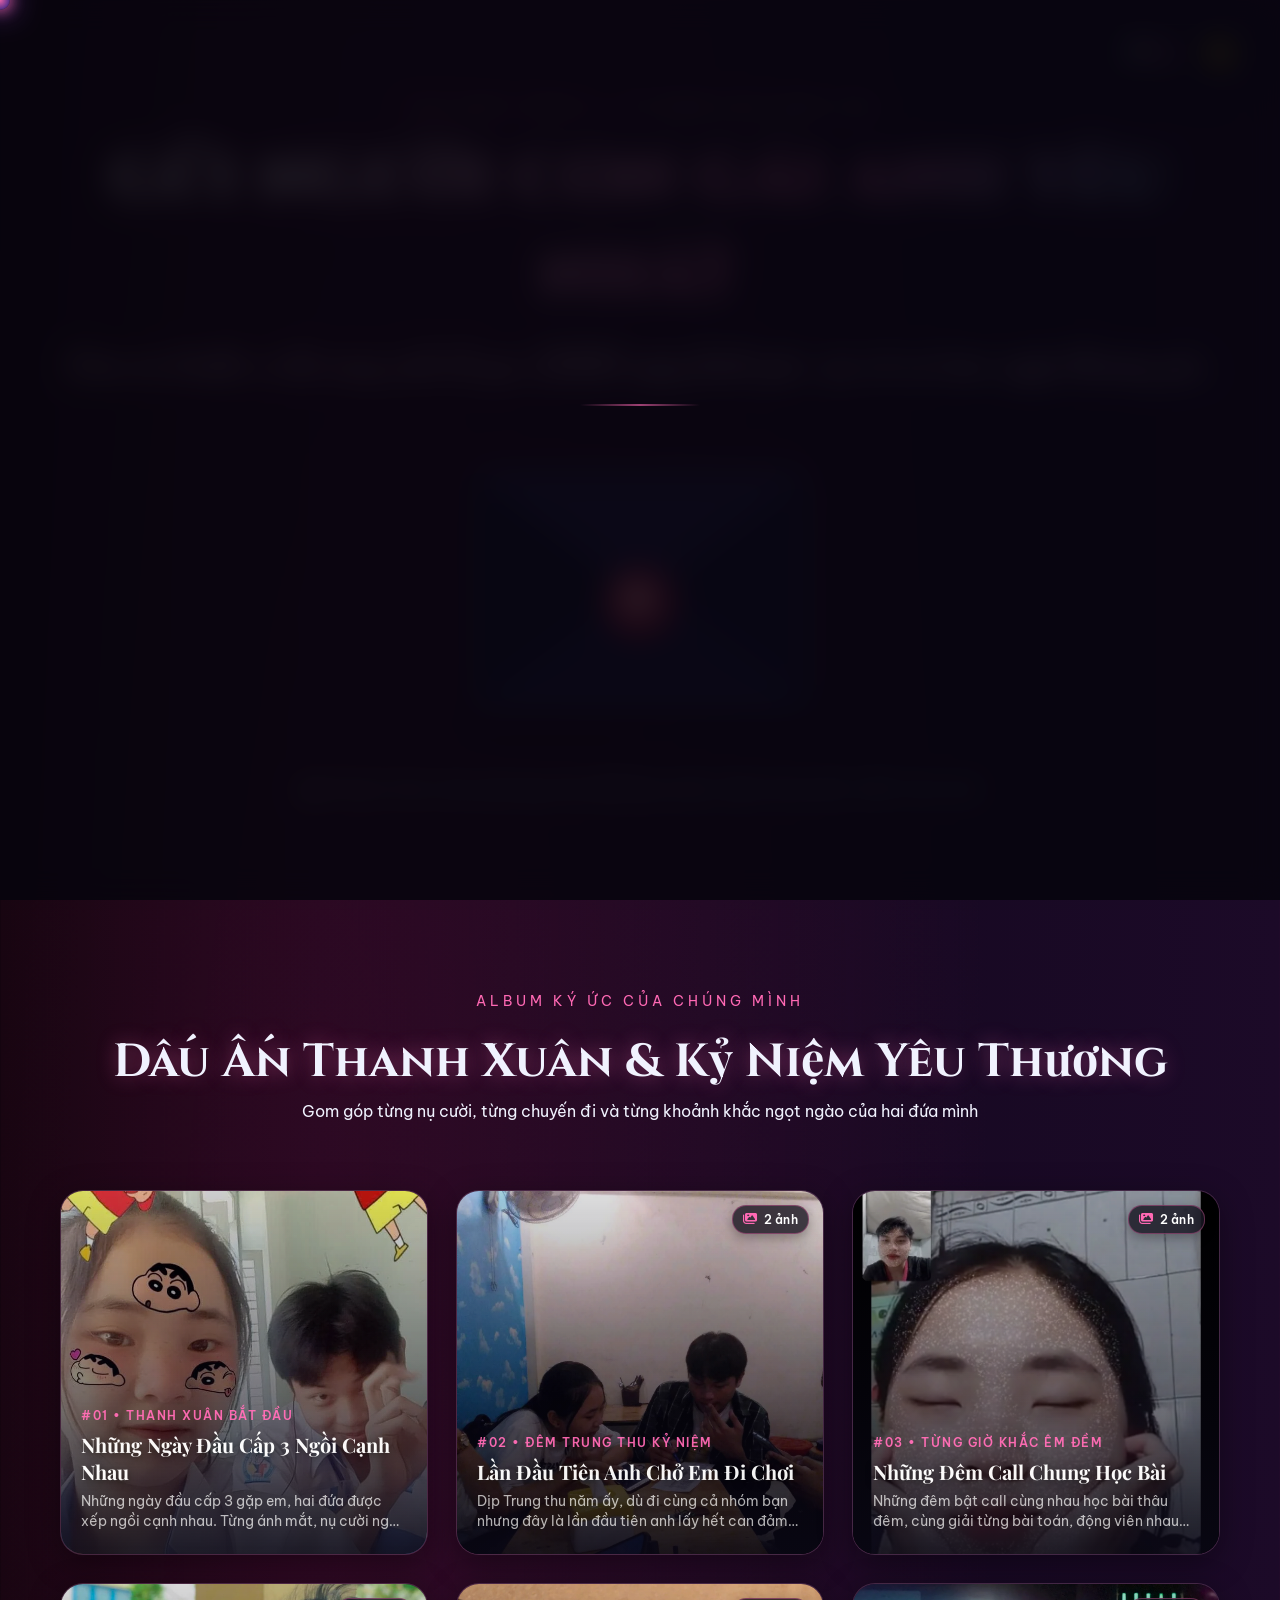
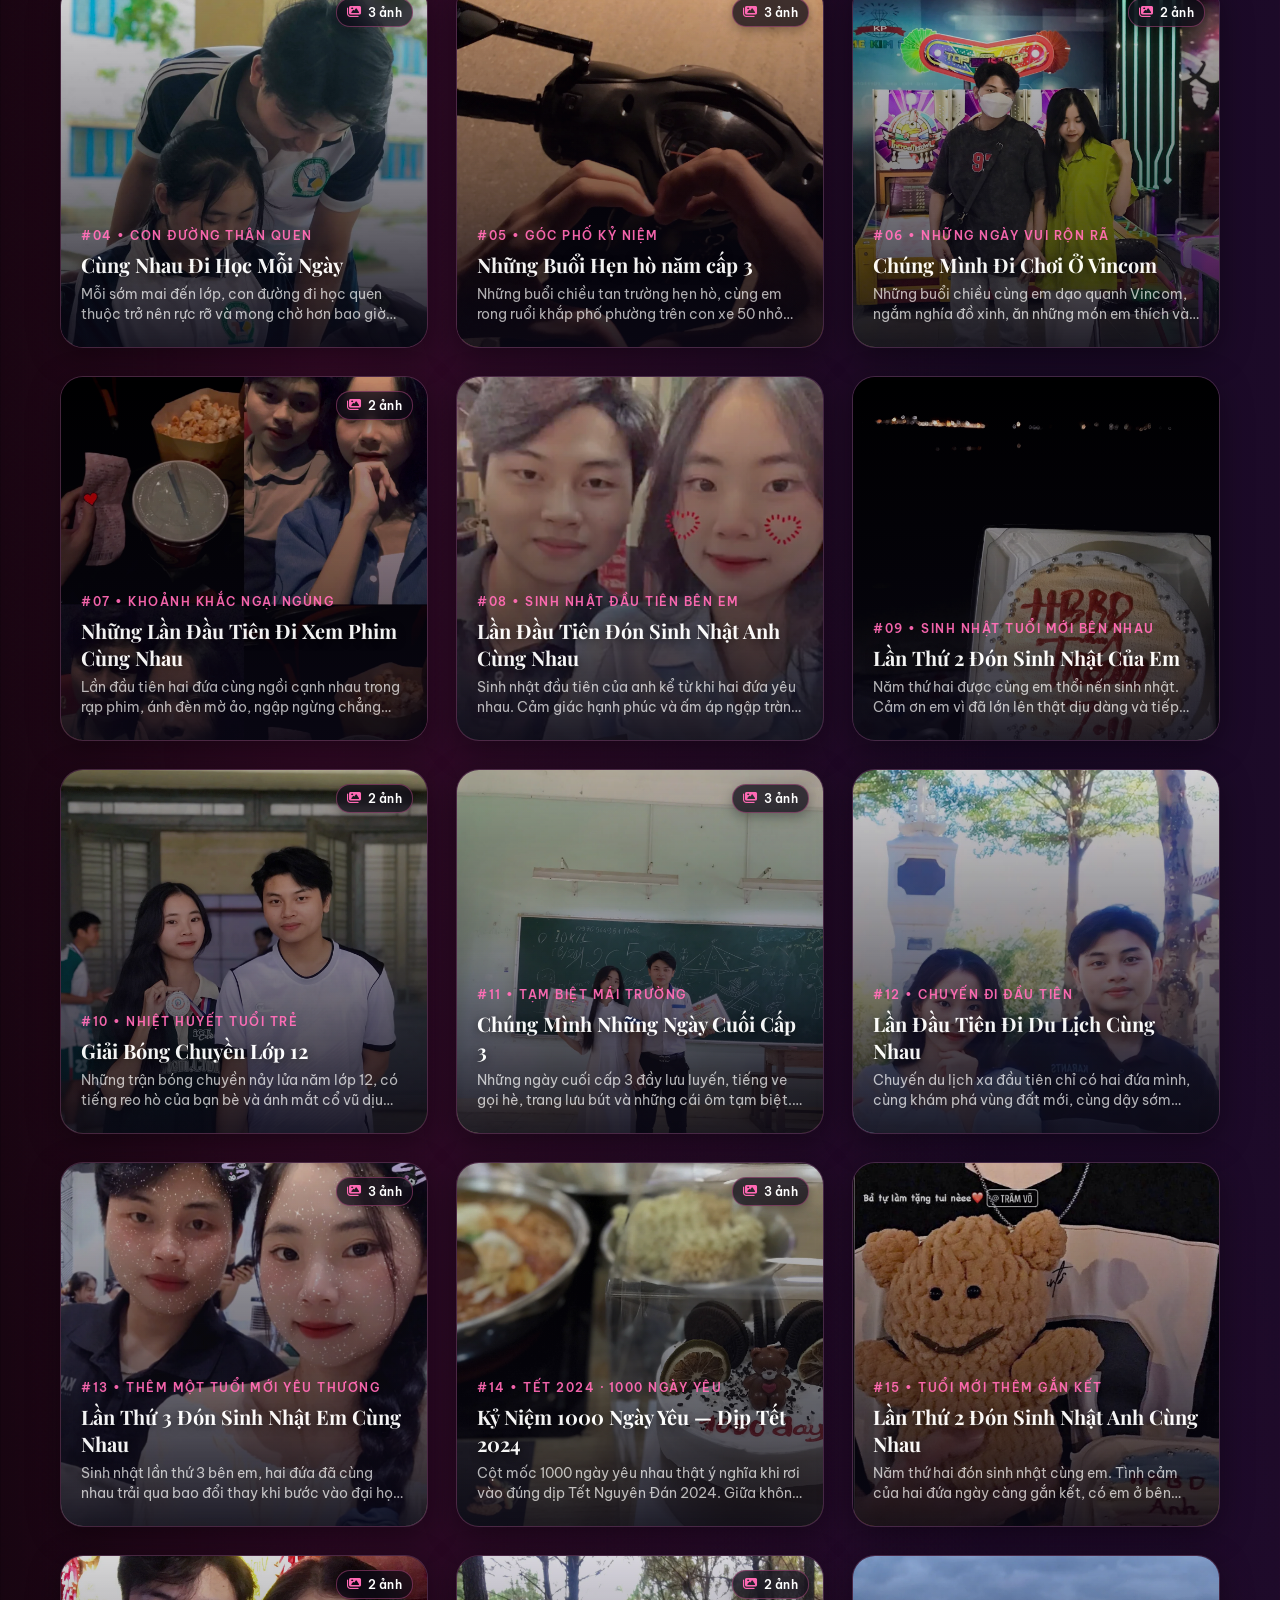
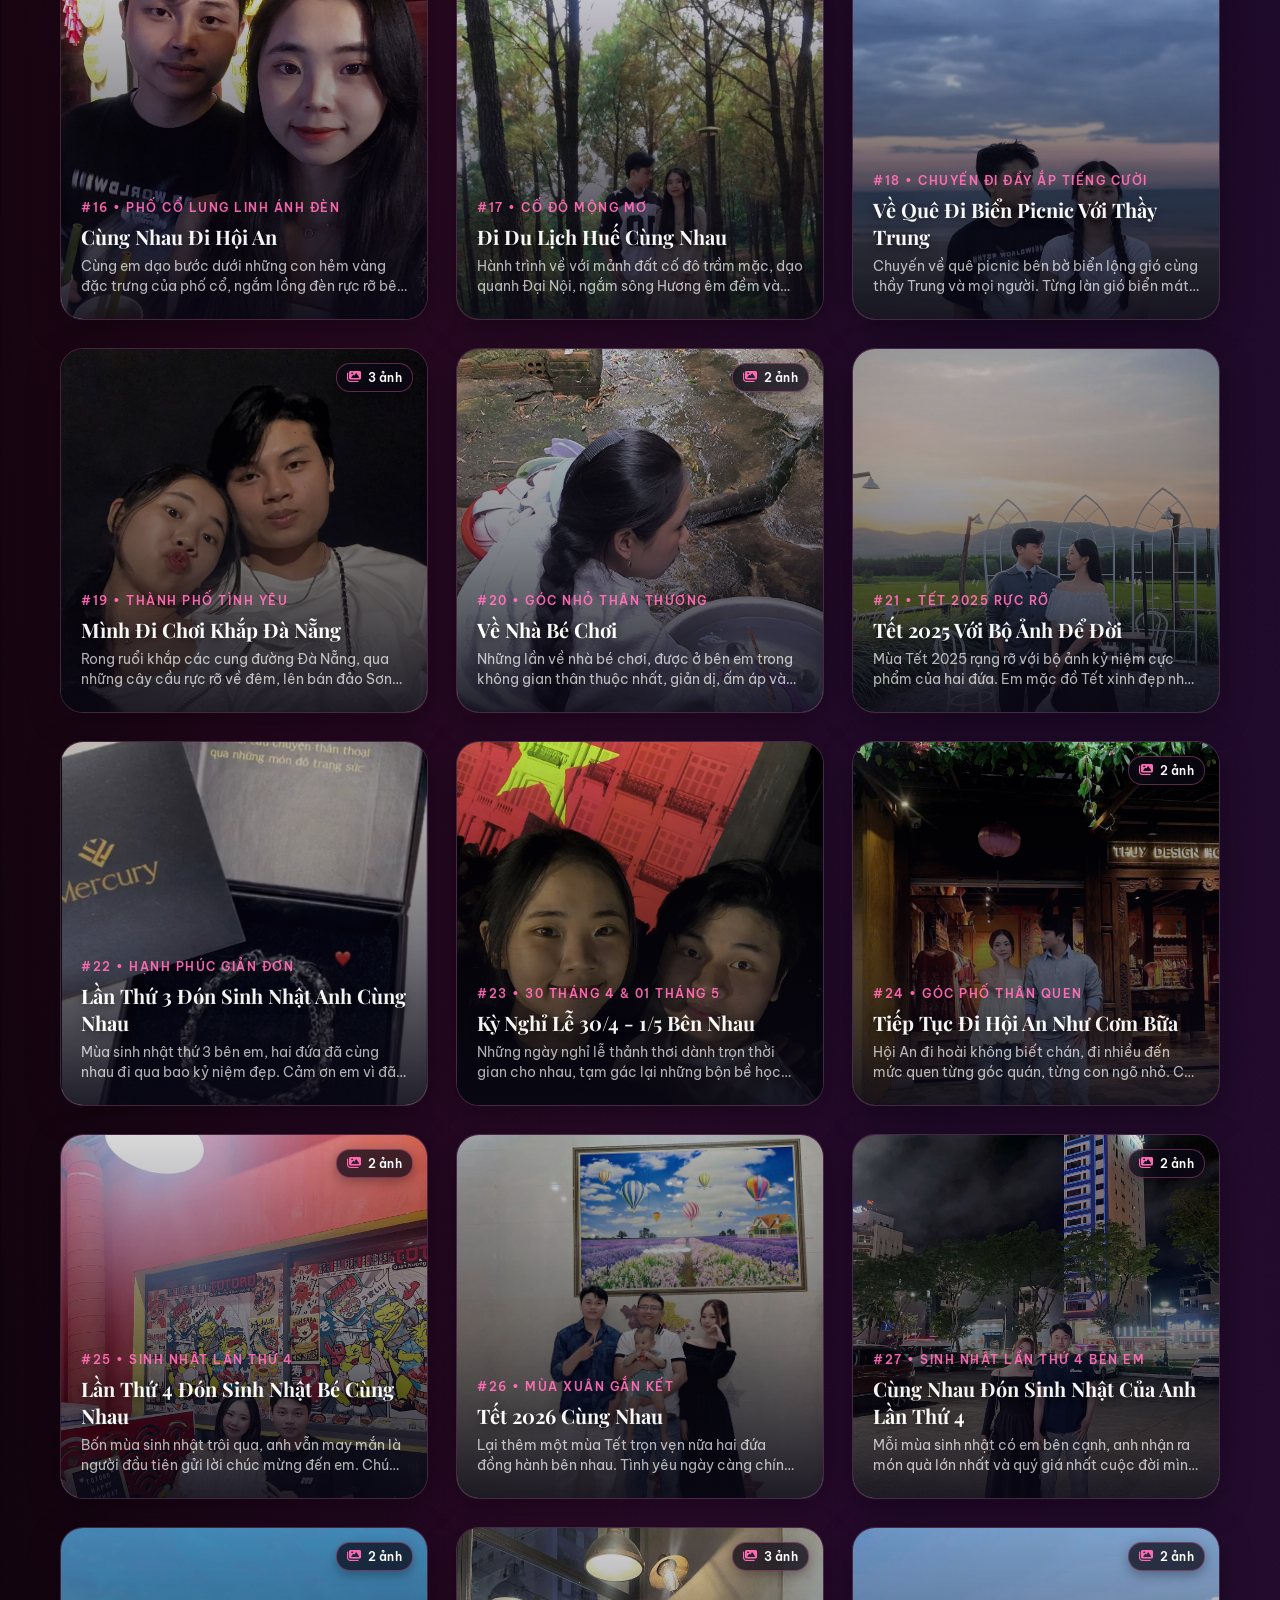
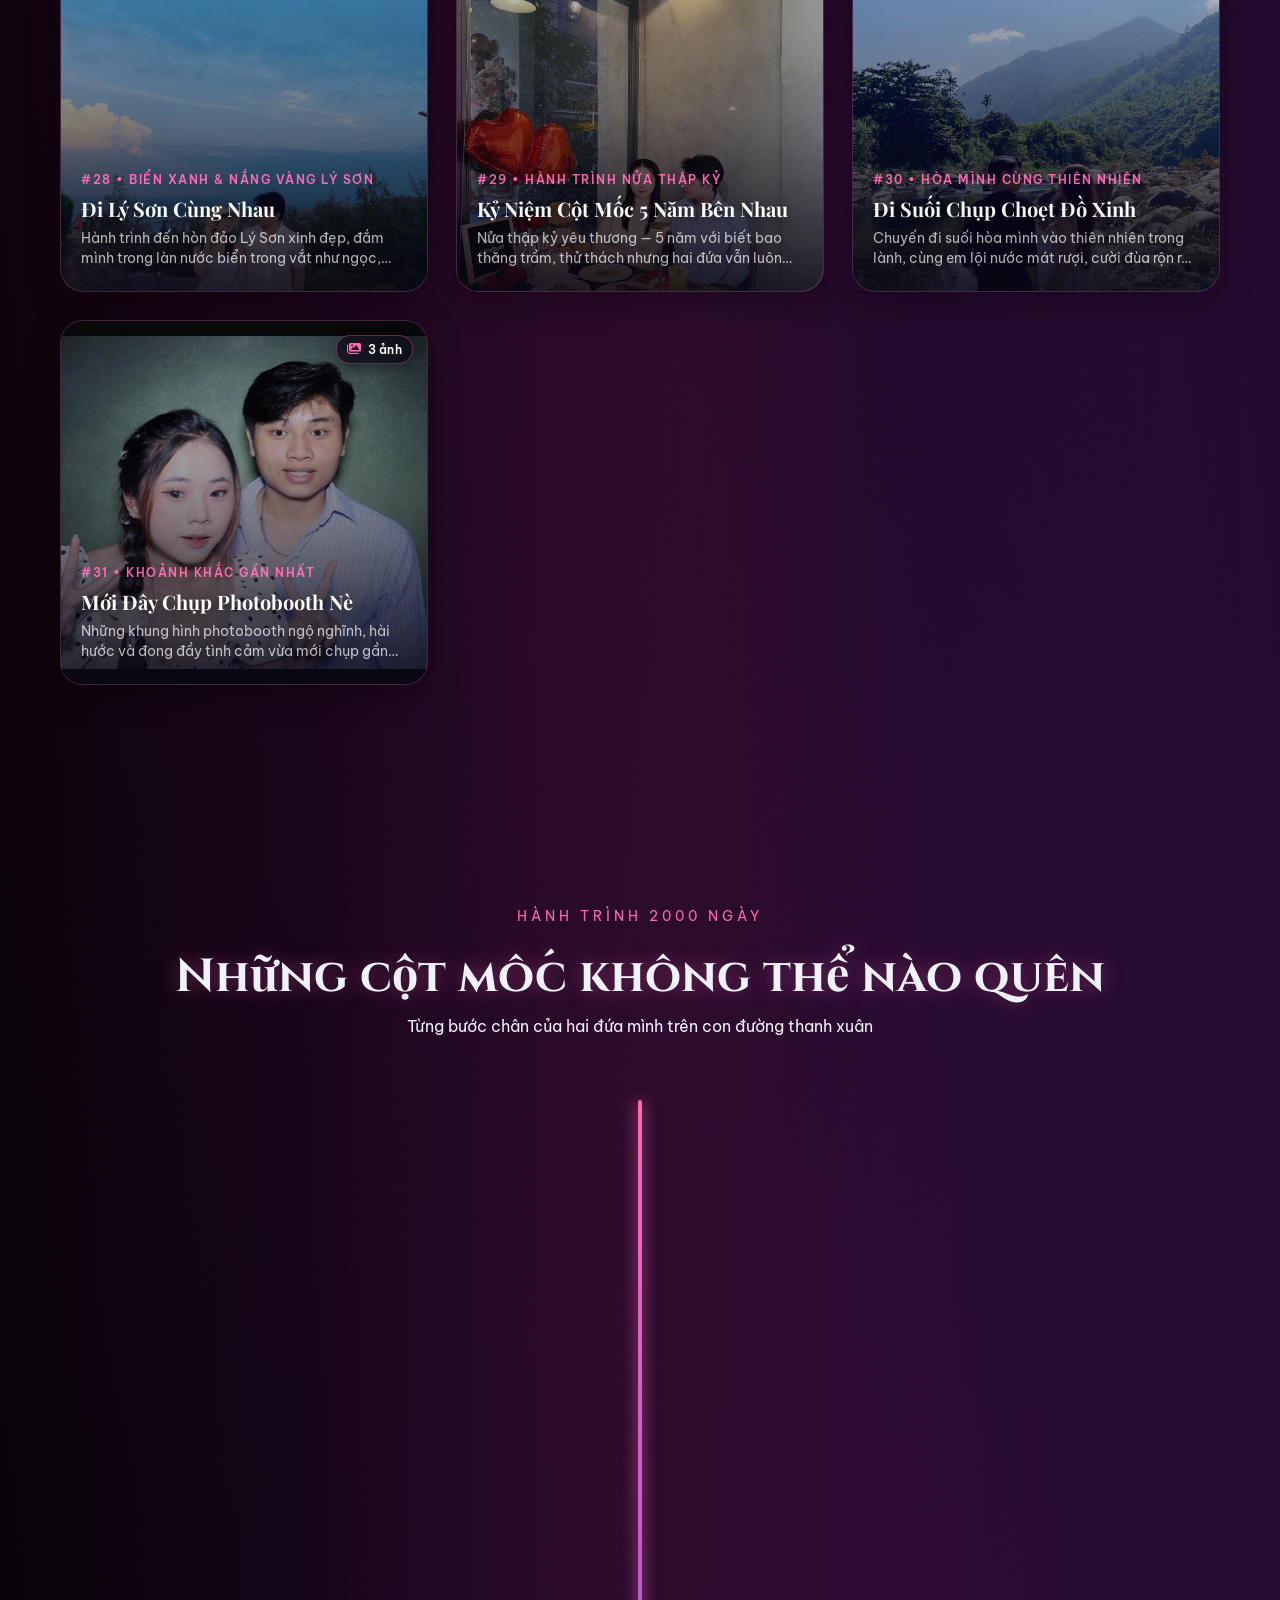
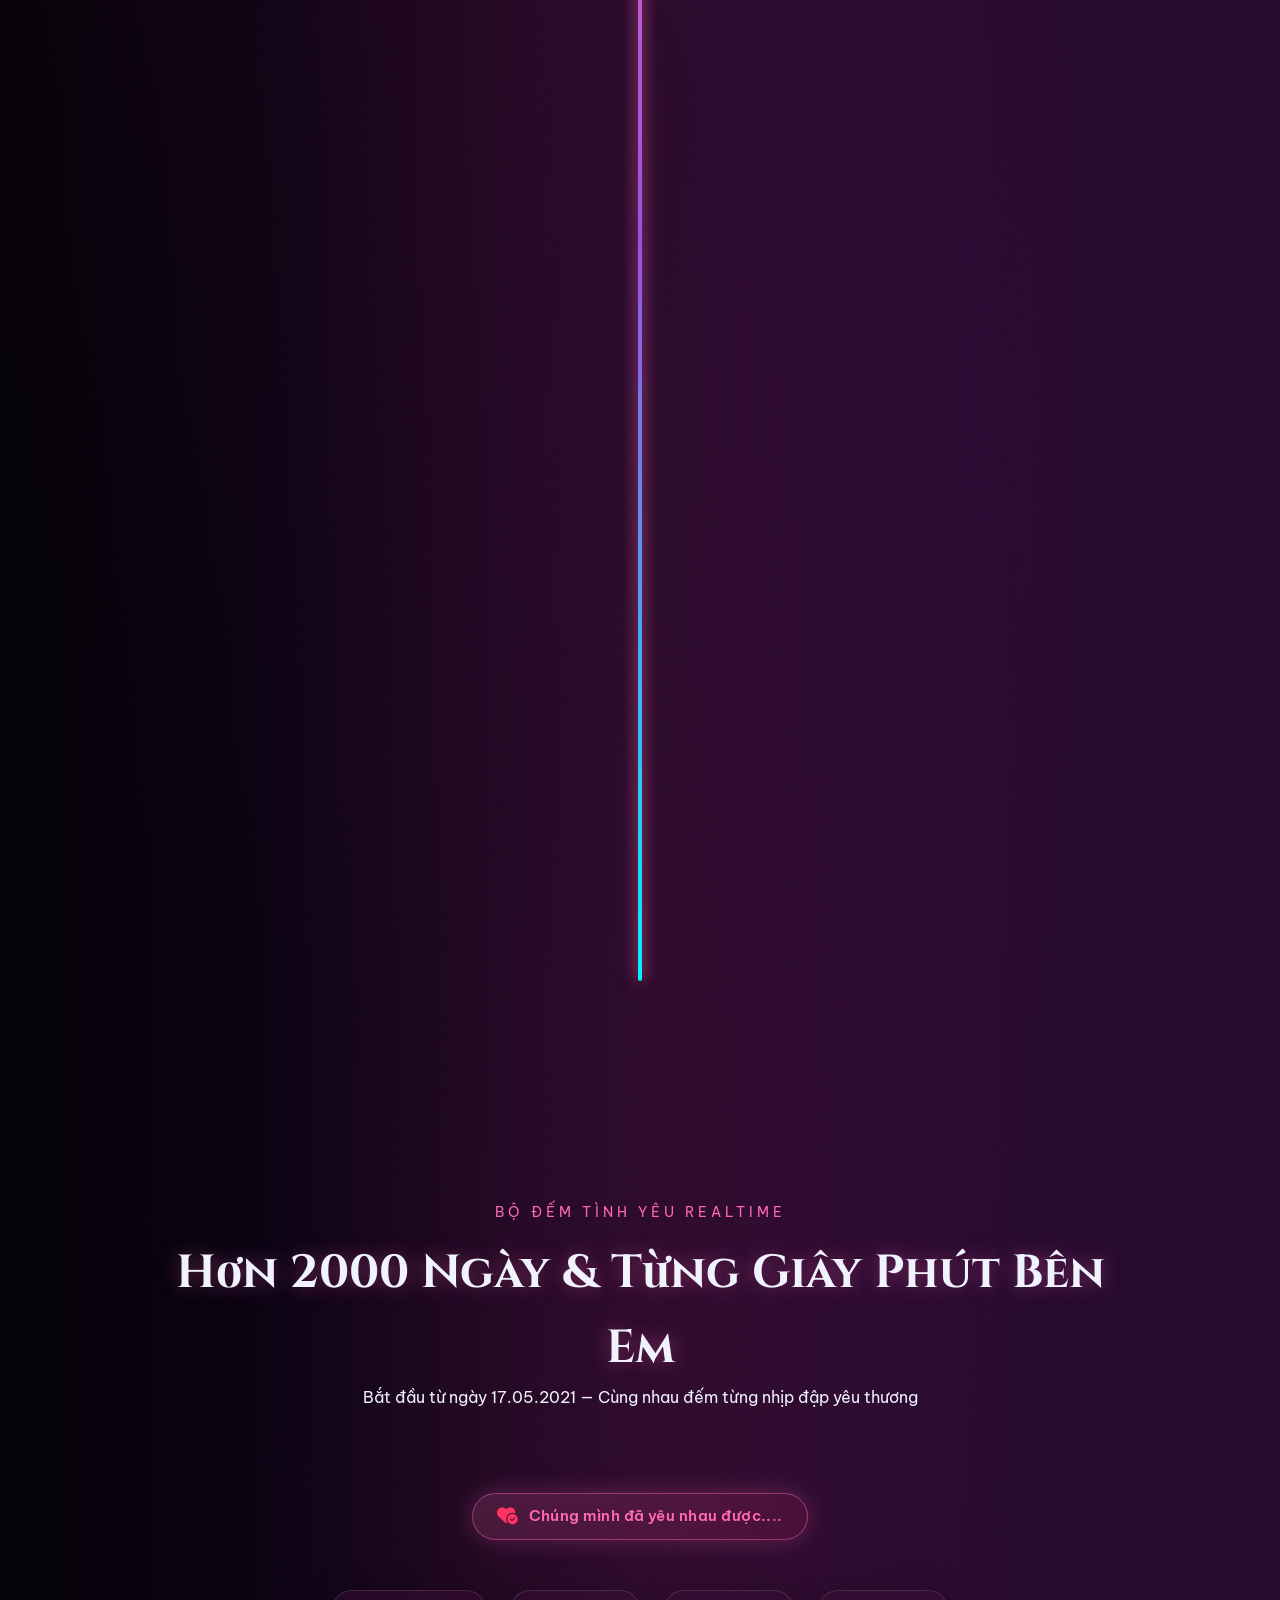
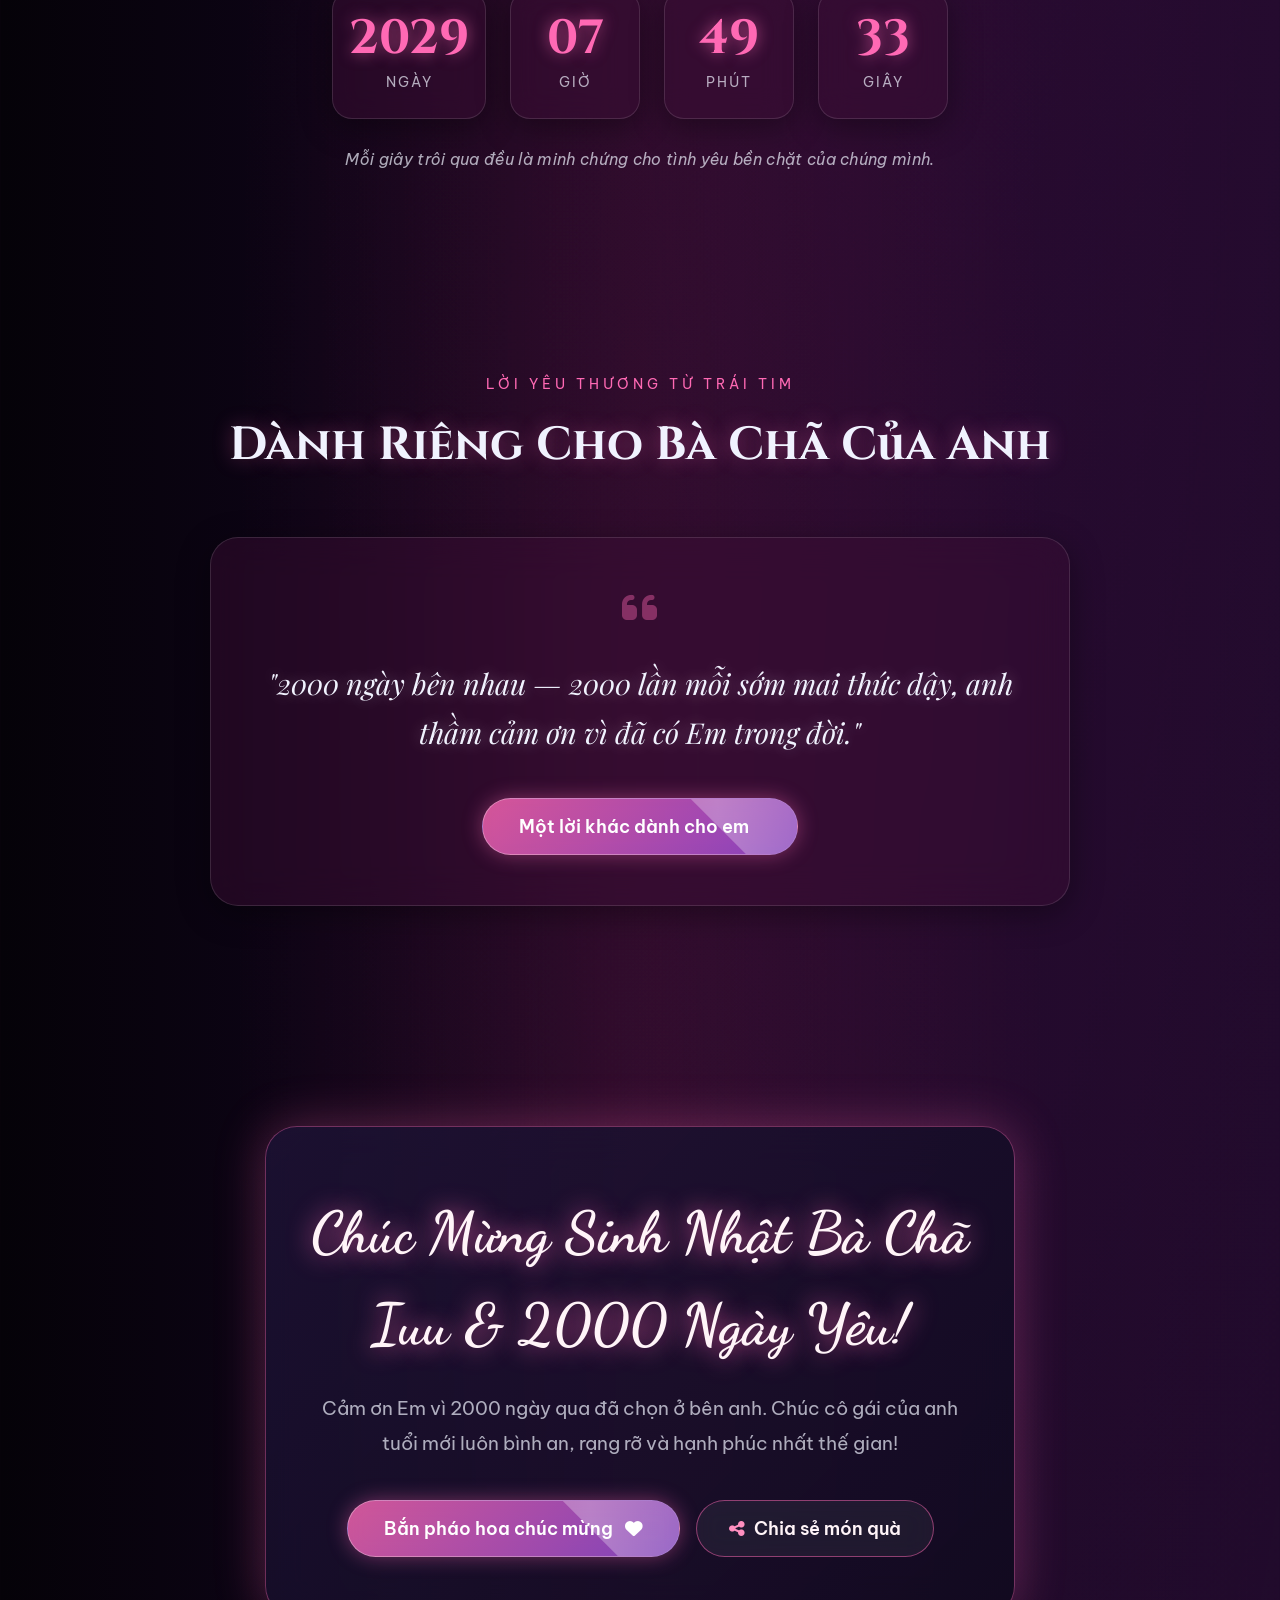
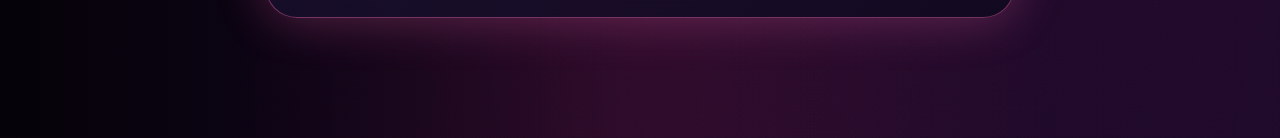
==== commit 9b533bcc: "first commit" ====
--- a/index.html
+++ b/index.html
@@ -176,9 +176,9 @@
 
       <div class="gallery-grid">
         <!-- Kỷ niệm 01 -->
-        <div class="gallery-card" data-slot="1" data-images="./assets/images/memories/1.png">
-          <div class="gallery-img-wrapper">
-            <img class="gallery-img" src="./assets/images/memories/1.png" alt="Những Ngày Đầu Cấp 3 Ngồi Cạnh Nhau" loading="lazy">
+        <div class="gallery-card" data-slot="1" data-images="memories-1">
+          <div class="gallery-img-wrapper">
+            <img class="gallery-img" data-image-key="memories-1" src="data:image/svg+xml,%3Csvg xmlns='http://www.w3.org/2000/svg' viewBox='0 0 1 1'%3E%3C/svg%3E" alt="Những Ngày Đầu Cấp 3 Ngồi Cạnh Nhau" loading="lazy">
             <div class="gallery-overlay">
               <div class="gallery-card-date">#01 &bull; Thanh Xuân Bắt Đầu</div>
               <h3 class="gallery-card-title">Những Ngày Đầu Cấp 3 Ngồi Cạnh Nhau</h3>
@@ -187,10 +187,10 @@
           </div>
         </div>
         <!-- Kỷ niệm 02 -->
-        <div class="gallery-card" data-slot="2" data-images="./assets/images/memories/2.1.png,./assets/images/memories/2.2.png">
-          <div class="gallery-img-wrapper">
-          <span class="gallery-photo-badge"><i class="fas fa-images"></i> 2 ảnh</span>
-            <img class="gallery-img" src="./assets/images/memories/2.1.png" alt="Lần Đầu Tiên Anh Chở Em Đi Chơi" loading="lazy">
+        <div class="gallery-card" data-slot="2" data-images="memories-2-1,memories-2-2">
+          <div class="gallery-img-wrapper">
+          <span class="gallery-photo-badge"><i class="fas fa-images"></i> 2 ảnh</span>
+            <img class="gallery-img" data-image-key="memories-2-1" src="data:image/svg+xml,%3Csvg xmlns='http://www.w3.org/2000/svg' viewBox='0 0 1 1'%3E%3C/svg%3E" alt="Lần Đầu Tiên Anh Chở Em Đi Chơi" loading="lazy">
             <div class="gallery-overlay">
               <div class="gallery-card-date">#02 &bull; Đêm Trung Thu Kỷ Niệm</div>
               <h3 class="gallery-card-title">Lần Đầu Tiên Anh Chở Em Đi Chơi</h3>
@@ -199,10 +199,10 @@
           </div>
         </div>
         <!-- Kỷ niệm 03 -->
-        <div class="gallery-card" data-slot="3" data-images="./assets/images/memories/3.1.png,./assets/images/memories/3.2.png">
-          <div class="gallery-img-wrapper">
-          <span class="gallery-photo-badge"><i class="fas fa-images"></i> 2 ảnh</span>
-            <img class="gallery-img" src="./assets/images/memories/3.1.png" alt="Những Đêm Call Chung Học Bài" loading="lazy">
+        <div class="gallery-card" data-slot="3" data-images="memories-3-1,memories-3-2">
+          <div class="gallery-img-wrapper">
+          <span class="gallery-photo-badge"><i class="fas fa-images"></i> 2 ảnh</span>
+            <img class="gallery-img" data-image-key="memories-3-1" src="data:image/svg+xml,%3Csvg xmlns='http://www.w3.org/2000/svg' viewBox='0 0 1 1'%3E%3C/svg%3E" alt="Những Đêm Call Chung Học Bài" loading="lazy">
             <div class="gallery-overlay">
               <div class="gallery-card-date">#03 &bull; Từng Giờ Khắc Êm Đềm</div>
               <h3 class="gallery-card-title">Những Đêm Call Chung Học Bài</h3>
@@ -211,10 +211,10 @@
           </div>
         </div>
         <!-- Kỷ niệm 04 -->
-        <div class="gallery-card" data-slot="4" data-images="./assets/images/memories/4.1.png,./assets/images/memories/4.2.png,./assets/images/memories/4.3.png">
+        <div class="gallery-card" data-slot="4" data-images="memories-4-1,memories-4-2,memories-4-3">
           <div class="gallery-img-wrapper">
           <span class="gallery-photo-badge"><i class="fas fa-images"></i> 3 ảnh</span>
-            <img class="gallery-img" src="./assets/images/memories/4.1.png" alt="Cùng Nhau Đi Học Mỗi Ngày" loading="lazy">
+            <img class="gallery-img" data-image-key="memories-4-1" src="data:image/svg+xml,%3Csvg xmlns='http://www.w3.org/2000/svg' viewBox='0 0 1 1'%3E%3C/svg%3E" alt="Cùng Nhau Đi Học Mỗi Ngày" loading="lazy">
             <div class="gallery-overlay">
               <div class="gallery-card-date">#04 &bull; Con Đường Thân Quen</div>
               <h3 class="gallery-card-title">Cùng Nhau Đi Học Mỗi Ngày</h3>
@@ -223,10 +223,10 @@
           </div>
         </div>
         <!-- Kỷ niệm 05 -->
-        <div class="gallery-card" data-slot="5" data-images="./assets/images/memories/5.1.png,./assets/images/memories/5.2.png,./assets/images/memories/5.3.png">
+        <div class="gallery-card" data-slot="5" data-images="memories-5-1,memories-5-2,memories-5-3">
           <div class="gallery-img-wrapper">
           <span class="gallery-photo-badge"><i class="fas fa-images"></i> 3 ảnh</span>
-            <img class="gallery-img" src="./assets/images/memories/5.1.png" alt="Những Buổi Hẹn hò năm cấp 3" loading="lazy">
+            <img class="gallery-img" data-image-key="memories-5-1" src="data:image/svg+xml,%3Csvg xmlns='http://www.w3.org/2000/svg' viewBox='0 0 1 1'%3E%3C/svg%3E" alt="Những Buổi Hẹn hò năm cấp 3" loading="lazy">
             <div class="gallery-overlay">
               <div class="gallery-card-date">#05 &bull; Góc Phố Kỷ Niệm</div>
               <h3 class="gallery-card-title">Những Buổi Hẹn hò năm cấp 3</h3>
@@ -235,10 +235,10 @@
           </div>
         </div>
         <!-- Kỷ niệm 06 -->
-        <div class="gallery-card" data-slot="6" data-images="./assets/images/memories/6.1.png,./assets/images/memories/6.2.png">
-          <div class="gallery-img-wrapper">
-          <span class="gallery-photo-badge"><i class="fas fa-images"></i> 2 ảnh</span>
-            <img class="gallery-img" src="./assets/images/memories/6.1.png" alt="Chúng Mình Đi Chơi Ở Vincom" loading="lazy">
+        <div class="gallery-card" data-slot="6" data-images="memories-6-1,memories-6-2">
+          <div class="gallery-img-wrapper">
+          <span class="gallery-photo-badge"><i class="fas fa-images"></i> 2 ảnh</span>
+            <img class="gallery-img" data-image-key="memories-6-1" src="data:image/svg+xml,%3Csvg xmlns='http://www.w3.org/2000/svg' viewBox='0 0 1 1'%3E%3C/svg%3E" alt="Chúng Mình Đi Chơi Ở Vincom" loading="lazy">
             <div class="gallery-overlay">
               <div class="gallery-card-date">#06 &bull; Những Ngày Vui Rộn Rã</div>
               <h3 class="gallery-card-title">Chúng Mình Đi Chơi Ở Vincom</h3>
@@ -247,10 +247,10 @@
           </div>
         </div>
         <!-- Kỷ niệm 07 -->
-        <div class="gallery-card" data-slot="7" data-images="./assets/images/memories/7.1.png,./assets/images/memories/7.2.png">
-          <div class="gallery-img-wrapper">
-          <span class="gallery-photo-badge"><i class="fas fa-images"></i> 2 ảnh</span>
-            <img class="gallery-img" src="./assets/images/memories/7.1.png" alt="Những Lần Đầu Tiên Đi Xem Phim Cùng Nhau" loading="lazy">
+        <div class="gallery-card" data-slot="7" data-images="memories-7-1,memories-7-2">
+          <div class="gallery-img-wrapper">
+          <span class="gallery-photo-badge"><i class="fas fa-images"></i> 2 ảnh</span>
+            <img class="gallery-img" data-image-key="memories-7-1" src="data:image/svg+xml,%3Csvg xmlns='http://www.w3.org/2000/svg' viewBox='0 0 1 1'%3E%3C/svg%3E" alt="Những Lần Đầu Tiên Đi Xem Phim Cùng Nhau" loading="lazy">
             <div class="gallery-overlay">
               <div class="gallery-card-date">#07 &bull; Khoảnh Khắc Ngại Ngùng</div>
               <h3 class="gallery-card-title">Những Lần Đầu Tiên Đi Xem Phim Cùng Nhau</h3>
@@ -259,9 +259,9 @@
           </div>
         </div>
         <!-- Kỷ niệm 08 -->
-        <div class="gallery-card" data-slot="8" data-images="./assets/images/memories/8.png">
-          <div class="gallery-img-wrapper">
-            <img class="gallery-img" src="./assets/images/memories/8.png" alt="Lần Đầu Tiên Đón Sinh Nhật Anh Cùng Nhau" loading="lazy">
+        <div class="gallery-card" data-slot="8" data-images="memories-8">
+          <div class="gallery-img-wrapper">
+            <img class="gallery-img" data-image-key="memories-8" src="data:image/svg+xml,%3Csvg xmlns='http://www.w3.org/2000/svg' viewBox='0 0 1 1'%3E%3C/svg%3E" alt="Lần Đầu Tiên Đón Sinh Nhật Anh Cùng Nhau" loading="lazy">
             <div class="gallery-overlay">
               <div class="gallery-card-date">#08 &bull; Sinh Nhật Đầu Tiên Bên Em</div>
               <h3 class="gallery-card-title">Lần Đầu Tiên Đón Sinh Nhật Anh Cùng Nhau</h3>
@@ -270,9 +270,9 @@
           </div>
         </div>
         <!-- Kỷ niệm 09 -->
-        <div class="gallery-card" data-slot="9" data-images="./assets/images/memories/9.png">
-          <div class="gallery-img-wrapper">
-            <img class="gallery-img" src="./assets/images/memories/9.png" alt="Lần Thứ 2 Đón Sinh Nhật Của Em" loading="lazy">
+        <div class="gallery-card" data-slot="9" data-images="memories-9">
+          <div class="gallery-img-wrapper">
+            <img class="gallery-img" data-image-key="memories-9" src="data:image/svg+xml,%3Csvg xmlns='http://www.w3.org/2000/svg' viewBox='0 0 1 1'%3E%3C/svg%3E" alt="Lần Thứ 2 Đón Sinh Nhật Của Em" loading="lazy">
             <div class="gallery-overlay">
               <div class="gallery-card-date">#09 &bull; Sinh Nhật Tuổi Mới Bên Nhau</div>
               <h3 class="gallery-card-title">Lần Thứ 2 Đón Sinh Nhật Của Em</h3>
@@ -281,10 +281,10 @@
           </div>
         </div>
         <!-- Kỷ niệm 10 -->
-        <div class="gallery-card" data-slot="10" data-images="./assets/images/memories/10.1.png,./assets/images/memories/10.2.png">
-          <div class="gallery-img-wrapper">
-          <span class="gallery-photo-badge"><i class="fas fa-images"></i> 2 ảnh</span>
-            <img class="gallery-img" src="./assets/images/memories/10.1.png" alt="Giải Bóng Chuyền Lớp 12" loading="lazy">
+        <div class="gallery-card" data-slot="10" data-images="memories-10-1,memories-10-2">
+          <div class="gallery-img-wrapper">
+          <span class="gallery-photo-badge"><i class="fas fa-images"></i> 2 ảnh</span>
+            <img class="gallery-img" data-image-key="memories-10-1" src="data:image/svg+xml,%3Csvg xmlns='http://www.w3.org/2000/svg' viewBox='0 0 1 1'%3E%3C/svg%3E" alt="Giải Bóng Chuyền Lớp 12" loading="lazy">
             <div class="gallery-overlay">
               <div class="gallery-card-date">#10 &bull; Nhiệt Huyết Tuổi Trẻ</div>
               <h3 class="gallery-card-title">Giải Bóng Chuyền Lớp 12</h3>
@@ -293,10 +293,10 @@
           </div>
         </div>
         <!-- Kỷ niệm 11 -->
-        <div class="gallery-card" data-slot="11" data-images="./assets/images/memories/11.1.png,./assets/images/memories/11.2.png,./assets/images/memories/11.3.png">
+        <div class="gallery-card" data-slot="11" data-images="memories-11-1,memories-11-2,memories-11-3">
           <div class="gallery-img-wrapper">
           <span class="gallery-photo-badge"><i class="fas fa-images"></i> 3 ảnh</span>
-            <img class="gallery-img" src="./assets/images/memories/11.1.png" alt="Chúng Mình Những Ngày Cuối Cấp 3" loading="lazy">
+            <img class="gallery-img" data-image-key="memories-11-1" src="data:image/svg+xml,%3Csvg xmlns='http://www.w3.org/2000/svg' viewBox='0 0 1 1'%3E%3C/svg%3E" alt="Chúng Mình Những Ngày Cuối Cấp 3" loading="lazy">
             <div class="gallery-overlay">
               <div class="gallery-card-date">#11 &bull; Tạm Biệt Mái Trường</div>
               <h3 class="gallery-card-title">Chúng Mình Những Ngày Cuối Cấp 3</h3>
@@ -305,9 +305,9 @@
           </div>
         </div>
         <!-- Kỷ niệm 12 -->
-        <div class="gallery-card" data-slot="12" data-images="./assets/images/memories/12.png">
-          <div class="gallery-img-wrapper">
-            <img class="gallery-img" src="./assets/images/memories/12.png" alt="Lần Đầu Tiên Đi Du Lịch Cùng Nhau" loading="lazy">
+        <div class="gallery-card" data-slot="12" data-images="memories-12">
+          <div class="gallery-img-wrapper">
+            <img class="gallery-img" data-image-key="memories-12" src="data:image/svg+xml,%3Csvg xmlns='http://www.w3.org/2000/svg' viewBox='0 0 1 1'%3E%3C/svg%3E" alt="Lần Đầu Tiên Đi Du Lịch Cùng Nhau" loading="lazy">
             <div class="gallery-overlay">
               <div class="gallery-card-date">#12 &bull; Chuyến Đi Đầu Tiên</div>
               <h3 class="gallery-card-title">Lần Đầu Tiên Đi Du Lịch Cùng Nhau</h3>
@@ -316,10 +316,10 @@
           </div>
         </div>
         <!-- Kỷ niệm 13 -->
-        <div class="gallery-card" data-slot="13" data-images="./assets/images/memories/13.1.png,./assets/images/memories/13.2.png,./assets/images/memories/13.3.png">
+        <div class="gallery-card" data-slot="13" data-images="memories-13-1,memories-13-2,memories-13-3">
           <div class="gallery-img-wrapper">
           <span class="gallery-photo-badge"><i class="fas fa-images"></i> 3 ảnh</span>
-            <img class="gallery-img" src="./assets/images/memories/13.1.png" alt="Lần Thứ 3 Đón Sinh Nhật Em Cùng Nhau" loading="lazy">
+            <img class="gallery-img" data-image-key="memories-13-1" src="data:image/svg+xml,%3Csvg xmlns='http://www.w3.org/2000/svg' viewBox='0 0 1 1'%3E%3C/svg%3E" alt="Lần Thứ 3 Đón Sinh Nhật Em Cùng Nhau" loading="lazy">
             <div class="gallery-overlay">
               <div class="gallery-card-date">#13 &bull; Thêm Một Tuổi Mới Yêu Thương</div>
               <h3 class="gallery-card-title">Lần Thứ 3 Đón Sinh Nhật Em Cùng Nhau</h3>
@@ -328,10 +328,10 @@
           </div>
         </div>
         <!-- Kỷ niệm 14 -->
-        <div class="gallery-card" data-slot="14" data-images="./assets/images/memories/14.1.png,./assets/images/memories/14.2.png,./assets/images/memories/14.3.png">
+        <div class="gallery-card" data-slot="14" data-images="memories-14-1,memories-14-2,memories-14-3">
           <div class="gallery-img-wrapper">
           <span class="gallery-photo-badge"><i class="fas fa-images"></i> 3 ảnh</span>
-            <img class="gallery-img" src="./assets/images/memories/14.1.png" alt="Kỷ Niệm 1000 Ngày Yêu — Dịp Tết 2024" loading="lazy">
+            <img class="gallery-img" data-image-key="memories-14-1" src="data:image/svg+xml,%3Csvg xmlns='http://www.w3.org/2000/svg' viewBox='0 0 1 1'%3E%3C/svg%3E" alt="Kỷ Niệm 1000 Ngày Yêu — Dịp Tết 2024" loading="lazy">
             <div class="gallery-overlay">
               <div class="gallery-card-date">#14 &bull; Tết 2024 · 1000 Ngày Yêu</div>
               <h3 class="gallery-card-title">Kỷ Niệm 1000 Ngày Yêu — Dịp Tết 2024</h3>
@@ -340,9 +340,9 @@
           </div>
         </div>
         <!-- Kỷ niệm 15 -->
-        <div class="gallery-card" data-slot="15" data-images="./assets/images/memories/15.png">
-          <div class="gallery-img-wrapper">
-            <img class="gallery-img" src="./assets/images/memories/15.png" alt="Lần Thứ 2 Đón Sinh Nhật Anh Cùng Nhau" loading="lazy">
+        <div class="gallery-card" data-slot="15" data-images="memories-15">
+          <div class="gallery-img-wrapper">
+            <img class="gallery-img" data-image-key="memories-15" src="data:image/svg+xml,%3Csvg xmlns='http://www.w3.org/2000/svg' viewBox='0 0 1 1'%3E%3C/svg%3E" alt="Lần Thứ 2 Đón Sinh Nhật Anh Cùng Nhau" loading="lazy">
             <div class="gallery-overlay">
               <div class="gallery-card-date">#15 &bull; Tuổi Mới Thêm Gắn Kết</div>
               <h3 class="gallery-card-title">Lần Thứ 2 Đón Sinh Nhật Anh Cùng Nhau</h3>
@@ -351,10 +351,10 @@
           </div>
         </div>
         <!-- Kỷ niệm 16 -->
-        <div class="gallery-card" data-slot="16" data-images="./assets/images/memories/16.1.png,./assets/images/memories/16.2.png">
-          <div class="gallery-img-wrapper">
-          <span class="gallery-photo-badge"><i class="fas fa-images"></i> 2 ảnh</span>
-            <img class="gallery-img" src="./assets/images/memories/16.1.png" alt="Cùng Nhau Đi Hội An" loading="lazy">
+        <div class="gallery-card" data-slot="16" data-images="memories-16-1,memories-16-2">
+          <div class="gallery-img-wrapper">
+          <span class="gallery-photo-badge"><i class="fas fa-images"></i> 2 ảnh</span>
+            <img class="gallery-img" data-image-key="memories-16-1" src="data:image/svg+xml,%3Csvg xmlns='http://www.w3.org/2000/svg' viewBox='0 0 1 1'%3E%3C/svg%3E" alt="Cùng Nhau Đi Hội An" loading="lazy">
             <div class="gallery-overlay">
               <div class="gallery-card-date">#16 &bull; Phố Cổ Lung Linh Ánh Đèn</div>
               <h3 class="gallery-card-title">Cùng Nhau Đi Hội An</h3>
@@ -363,10 +363,10 @@
           </div>
         </div>
         <!-- Kỷ niệm 17 -->
-        <div class="gallery-card" data-slot="17" data-images="./assets/images/memories/17.1.png,./assets/images/memories/17.2.png">
-          <div class="gallery-img-wrapper">
-          <span class="gallery-photo-badge"><i class="fas fa-images"></i> 2 ảnh</span>
-            <img class="gallery-img" src="./assets/images/memories/17.1.png" alt="Đi Du Lịch Huế Cùng Nhau" loading="lazy">
+        <div class="gallery-card" data-slot="17" data-images="memories-17-1,memories-17-2">
+          <div class="gallery-img-wrapper">
+          <span class="gallery-photo-badge"><i class="fas fa-images"></i> 2 ảnh</span>
+            <img class="gallery-img" data-image-key="memories-17-1" src="data:image/svg+xml,%3Csvg xmlns='http://www.w3.org/2000/svg' viewBox='0 0 1 1'%3E%3C/svg%3E" alt="Đi Du Lịch Huế Cùng Nhau" loading="lazy">
             <div class="gallery-overlay">
               <div class="gallery-card-date">#17 &bull; Cố Đô Mộng Mơ</div>
               <h3 class="gallery-card-title">Đi Du Lịch Huế Cùng Nhau</h3>
@@ -375,9 +375,9 @@
           </div>
         </div>
         <!-- Kỷ niệm 18 -->
-        <div class="gallery-card" data-slot="18" data-images="./assets/images/memories/18.png">
-          <div class="gallery-img-wrapper">
-            <img class="gallery-img" src="./assets/images/memories/18.png" alt="Về Quê Đi Biển Picnic Với Thầy Trung" loading="lazy">
+        <div class="gallery-card" data-slot="18" data-images="memories-18">
+          <div class="gallery-img-wrapper">
+            <img class="gallery-img" data-image-key="memories-18" src="data:image/svg+xml,%3Csvg xmlns='http://www.w3.org/2000/svg' viewBox='0 0 1 1'%3E%3C/svg%3E" alt="Về Quê Đi Biển Picnic Với Thầy Trung" loading="lazy">
             <div class="gallery-overlay">
               <div class="gallery-card-date">#18 &bull; Chuyến Đi Đầy Ắp Tiếng Cười</div>
               <h3 class="gallery-card-title">Về Quê Đi Biển Picnic Với Thầy Trung</h3>
@@ -386,10 +386,10 @@
           </div>
         </div>
         <!-- Kỷ niệm 19 -->
-        <div class="gallery-card" data-slot="19" data-images="./assets/images/memories/19.1.png,./assets/images/memories/19.2.png,./assets/images/memories/19.3.png">
+        <div class="gallery-card" data-slot="19" data-images="memories-19-1,memories-19-2,memories-19-3">
           <div class="gallery-img-wrapper">
           <span class="gallery-photo-badge"><i class="fas fa-images"></i> 3 ảnh</span>
-            <img class="gallery-img" src="./assets/images/memories/19.1.png" alt="Mình Đi Chơi Khắp Đà Nẵng" loading="lazy">
+            <img class="gallery-img" data-image-key="memories-19-1" src="data:image/svg+xml,%3Csvg xmlns='http://www.w3.org/2000/svg' viewBox='0 0 1 1'%3E%3C/svg%3E" alt="Mình Đi Chơi Khắp Đà Nẵng" loading="lazy">
             <div class="gallery-overlay">
               <div class="gallery-card-date">#19 &bull; Thành Phố Tình Yêu</div>
               <h3 class="gallery-card-title">Mình Đi Chơi Khắp Đà Nẵng</h3>
@@ -398,10 +398,10 @@
           </div>
         </div>
         <!-- Kỷ niệm 20 -->
-        <div class="gallery-card" data-slot="20" data-images="./assets/images/memories/20.1.png,./assets/images/memories/20.2.png">
-          <div class="gallery-img-wrapper">
-          <span class="gallery-photo-badge"><i class="fas fa-images"></i> 2 ảnh</span>
-            <img class="gallery-img" src="./assets/images/memories/20.1.png" alt="Về Nhà Bé Chơi" loading="lazy">
+        <div class="gallery-card" data-slot="20" data-images="memories-20-1,memories-20-2">
+          <div class="gallery-img-wrapper">
+          <span class="gallery-photo-badge"><i class="fas fa-images"></i> 2 ảnh</span>
+            <img class="gallery-img" data-image-key="memories-20-1" src="data:image/svg+xml,%3Csvg xmlns='http://www.w3.org/2000/svg' viewBox='0 0 1 1'%3E%3C/svg%3E" alt="Về Nhà Bé Chơi" loading="lazy">
             <div class="gallery-overlay">
               <div class="gallery-card-date">#20 &bull; Góc Nhỏ Thân Thương</div>
               <h3 class="gallery-card-title">Về Nhà Bé Chơi</h3>
@@ -410,9 +410,9 @@
           </div>
         </div>
         <!-- Kỷ niệm 21 -->
-        <div class="gallery-card" data-slot="21" data-images="./assets/images/memories/21.png">
-          <div class="gallery-img-wrapper">
-            <img class="gallery-img" src="./assets/images/memories/21.png" alt="Tết 2025 Với Bộ Ảnh Để Đời" loading="lazy">
+        <div class="gallery-card" data-slot="21" data-images="memories-21">
+          <div class="gallery-img-wrapper">
+            <img class="gallery-img" data-image-key="memories-21" src="data:image/svg+xml,%3Csvg xmlns='http://www.w3.org/2000/svg' viewBox='0 0 1 1'%3E%3C/svg%3E" alt="Tết 2025 Với Bộ Ảnh Để Đời" loading="lazy">
             <div class="gallery-overlay">
               <div class="gallery-card-date">#21 &bull; Tết 2025 Rực Rỡ</div>
               <h3 class="gallery-card-title">Tết 2025 Với Bộ Ảnh Để Đời</h3>
@@ -421,9 +421,9 @@
           </div>
         </div>
         <!-- Kỷ niệm 22 -->
-        <div class="gallery-card" data-slot="22" data-images="./assets/images/memories/22.png">
-          <div class="gallery-img-wrapper">
-            <img class="gallery-img" src="./assets/images/memories/22.png" alt="Lần Thứ 3 Đón Sinh Nhật Anh Cùng Nhau" loading="lazy">
+        <div class="gallery-card" data-slot="22" data-images="memories-22">
+          <div class="gallery-img-wrapper">
+            <img class="gallery-img" data-image-key="memories-22" src="data:image/svg+xml,%3Csvg xmlns='http://www.w3.org/2000/svg' viewBox='0 0 1 1'%3E%3C/svg%3E" alt="Lần Thứ 3 Đón Sinh Nhật Anh Cùng Nhau" loading="lazy">
             <div class="gallery-overlay">
               <div class="gallery-card-date">#22 &bull; Hạnh Phúc Giản Đơn</div>
               <h3 class="gallery-card-title">Lần Thứ 3 Đón Sinh Nhật Anh Cùng Nhau</h3>
@@ -432,9 +432,9 @@
           </div>
         </div>
         <!-- Kỷ niệm 23 -->
-        <div class="gallery-card" data-slot="23" data-images="./assets/images/memories/23.png">
-          <div class="gallery-img-wrapper">
-            <img class="gallery-img" src="./assets/images/memories/23.png" alt="Kỳ Nghỉ Lễ 30/4 - 1/5 Bên Nhau" loading="lazy">
+        <div class="gallery-card" data-slot="23" data-images="memories-23">
+          <div class="gallery-img-wrapper">
+            <img class="gallery-img" data-image-key="memories-23" src="data:image/svg+xml,%3Csvg xmlns='http://www.w3.org/2000/svg' viewBox='0 0 1 1'%3E%3C/svg%3E" alt="Kỳ Nghỉ Lễ 30/4 - 1/5 Bên Nhau" loading="lazy">
             <div class="gallery-overlay">
               <div class="gallery-card-date">#23 &bull; 30 Tháng 4 & 01 Tháng 5</div>
               <h3 class="gallery-card-title">Kỳ Nghỉ Lễ 30/4 - 1/5 Bên Nhau</h3>
@@ -443,10 +443,10 @@
           </div>
         </div>
         <!-- Kỷ niệm 24 -->
-        <div class="gallery-card" data-slot="24" data-images="./assets/images/memories/24.1.png,./assets/images/memories/24.2.png">
-          <div class="gallery-img-wrapper">
-          <span class="gallery-photo-badge"><i class="fas fa-images"></i> 2 ảnh</span>
-            <img class="gallery-img" src="./assets/images/memories/24.1.png" alt="Tiếp Tục Đi Hội An Như Cơm Bữa" loading="lazy">
+        <div class="gallery-card" data-slot="24" data-images="memories-24-1,memories-24-2">
+          <div class="gallery-img-wrapper">
+          <span class="gallery-photo-badge"><i class="fas fa-images"></i> 2 ảnh</span>
+            <img class="gallery-img" data-image-key="memories-24-1" src="data:image/svg+xml,%3Csvg xmlns='http://www.w3.org/2000/svg' viewBox='0 0 1 1'%3E%3C/svg%3E" alt="Tiếp Tục Đi Hội An Như Cơm Bữa" loading="lazy">
             <div class="gallery-overlay">
               <div class="gallery-card-date">#24 &bull; Góc Phố Thân Quen</div>
               <h3 class="gallery-card-title">Tiếp Tục Đi Hội An Như Cơm Bữa</h3>
@@ -455,10 +455,10 @@
           </div>
         </div>
         <!-- Kỷ niệm 25 -->
-        <div class="gallery-card" data-slot="25" data-images="./assets/images/memories/25.1.png,./assets/images/memories/25.2.png">
-          <div class="gallery-img-wrapper">
-          <span class="gallery-photo-badge"><i class="fas fa-images"></i> 2 ảnh</span>
-            <img class="gallery-img" src="./assets/images/memories/25.1.png" alt="Lần Thứ 4 Đón Sinh Nhật Bé Cùng Nhau" loading="lazy">
+        <div class="gallery-card" data-slot="25" data-images="memories-25-1,memories-25-2">
+          <div class="gallery-img-wrapper">
+          <span class="gallery-photo-badge"><i class="fas fa-images"></i> 2 ảnh</span>
+            <img class="gallery-img" data-image-key="memories-25-1" src="data:image/svg+xml,%3Csvg xmlns='http://www.w3.org/2000/svg' viewBox='0 0 1 1'%3E%3C/svg%3E" alt="Lần Thứ 4 Đón Sinh Nhật Bé Cùng Nhau" loading="lazy">
             <div class="gallery-overlay">
               <div class="gallery-card-date">#25 &bull; Sinh Nhật Lần Thứ 4</div>
               <h3 class="gallery-card-title">Lần Thứ 4 Đón Sinh Nhật Bé Cùng Nhau</h3>
@@ -467,9 +467,9 @@
           </div>
         </div>
         <!-- Kỷ niệm 26 -->
-        <div class="gallery-card" data-slot="26" data-images="./assets/images/memories/26.png">
-          <div class="gallery-img-wrapper">
-            <img class="gallery-img" src="./assets/images/memories/26.png" alt="Tết 2026 Cùng Nhau" loading="lazy">
+        <div class="gallery-card" data-slot="26" data-images="memories-26">
+          <div class="gallery-img-wrapper">
+            <img class="gallery-img" data-image-key="memories-26" src="data:image/svg+xml,%3Csvg xmlns='http://www.w3.org/2000/svg' viewBox='0 0 1 1'%3E%3C/svg%3E" alt="Tết 2026 Cùng Nhau" loading="lazy">
             <div class="gallery-overlay">
               <div class="gallery-card-date">#26 &bull; Mùa Xuân Gắn Kết</div>
               <h3 class="gallery-card-title">Tết 2026 Cùng Nhau</h3>
@@ -478,10 +478,10 @@
           </div>
         </div>
         <!-- Kỷ niệm 27 -->
-        <div class="gallery-card" data-slot="27" data-images="./assets/images/memories/27.1.png,./assets/images/memories/27.2.png">
-          <div class="gallery-img-wrapper">
-          <span class="gallery-photo-badge"><i class="fas fa-images"></i> 2 ảnh</span>
-            <img class="gallery-img" src="./assets/images/memories/27.1.png" alt="Cùng Nhau Đón Sinh Nhật Của Anh Lần Thứ 4" loading="lazy">
+        <div class="gallery-card" data-slot="27" data-images="memories-27-1,memories-27-2">
+          <div class="gallery-img-wrapper">
+          <span class="gallery-photo-badge"><i class="fas fa-images"></i> 2 ảnh</span>
+            <img class="gallery-img" data-image-key="memories-27-1" src="data:image/svg+xml,%3Csvg xmlns='http://www.w3.org/2000/svg' viewBox='0 0 1 1'%3E%3C/svg%3E" alt="Cùng Nhau Đón Sinh Nhật Của Anh Lần Thứ 4" loading="lazy">
             <div class="gallery-overlay">
               <div class="gallery-card-date">#27 &bull; Sinh Nhật Lần Thứ 4 Bên Em</div>
               <h3 class="gallery-card-title">Cùng Nhau Đón Sinh Nhật Của Anh Lần Thứ 4</h3>
@@ -490,10 +490,10 @@
           </div>
         </div>
         <!-- Kỷ niệm 28 -->
-        <div class="gallery-card" data-slot="28" data-images="./assets/images/memories/28.1.png,./assets/images/memories/28.2.png">
-          <div class="gallery-img-wrapper">
-          <span class="gallery-photo-badge"><i class="fas fa-images"></i> 2 ảnh</span>
-            <img class="gallery-img" src="./assets/images/memories/28.1.png" alt="Đi Lý Sơn Cùng Nhau" loading="lazy">
+        <div class="gallery-card" data-slot="28" data-images="memories-28-1,memories-28-2">
+          <div class="gallery-img-wrapper">
+          <span class="gallery-photo-badge"><i class="fas fa-images"></i> 2 ảnh</span>
+            <img class="gallery-img" data-image-key="memories-28-1" src="data:image/svg+xml,%3Csvg xmlns='http://www.w3.org/2000/svg' viewBox='0 0 1 1'%3E%3C/svg%3E" alt="Đi Lý Sơn Cùng Nhau" loading="lazy">
             <div class="gallery-overlay">
               <div class="gallery-card-date">#28 &bull; Biển Xanh & Nắng Vàng Lý Sơn</div>
               <h3 class="gallery-card-title">Đi Lý Sơn Cùng Nhau</h3>
@@ -502,10 +502,10 @@
           </div>
         </div>
         <!-- Kỷ niệm 29 -->
-        <div class="gallery-card" data-slot="29" data-images="./assets/images/memories/29.1.png,./assets/images/memories/29.2.png,./assets/images/memories/29.3.png">
+        <div class="gallery-card" data-slot="29" data-images="memories-29-1,memories-29-2,memories-29-3">
           <div class="gallery-img-wrapper">
           <span class="gallery-photo-badge"><i class="fas fa-images"></i> 3 ảnh</span>
-            <img class="gallery-img" src="./assets/images/memories/29.1.png" alt="Kỷ Niệm Cột Mốc 5 Năm Bên Nhau" loading="lazy">
+            <img class="gallery-img" data-image-key="memories-29-1" src="data:image/svg+xml,%3Csvg xmlns='http://www.w3.org/2000/svg' viewBox='0 0 1 1'%3E%3C/svg%3E" alt="Kỷ Niệm Cột Mốc 5 Năm Bên Nhau" loading="lazy">
             <div class="gallery-overlay">
               <div class="gallery-card-date">#29 &bull; Hành Trình Nửa Thập Kỷ</div>
               <h3 class="gallery-card-title">Kỷ Niệm Cột Mốc 5 Năm Bên Nhau</h3>
@@ -514,10 +514,10 @@
           </div>
         </div>
         <!-- Kỷ niệm 30 -->
-        <div class="gallery-card" data-slot="30" data-images="./assets/images/memories/30.1.png,./assets/images/memories/30.2.png">
-          <div class="gallery-img-wrapper">
-          <span class="gallery-photo-badge"><i class="fas fa-images"></i> 2 ảnh</span>
-            <img class="gallery-img" src="./assets/images/memories/30.1.png" alt="Đi Suối Chụp Choẹt Đồ Xinh" loading="lazy">
+        <div class="gallery-card" data-slot="30" data-images="memories-30-1,memories-30-2">
+          <div class="gallery-img-wrapper">
+          <span class="gallery-photo-badge"><i class="fas fa-images"></i> 2 ảnh</span>
+            <img class="gallery-img" data-image-key="memories-30-1" src="data:image/svg+xml,%3Csvg xmlns='http://www.w3.org/2000/svg' viewBox='0 0 1 1'%3E%3C/svg%3E" alt="Đi Suối Chụp Choẹt Đồ Xinh" loading="lazy">
             <div class="gallery-overlay">
               <div class="gallery-card-date">#30 &bull; Hòa Mình Cùng Thiên Nhiên</div>
               <h3 class="gallery-card-title">Đi Suối Chụp Choẹt Đồ Xinh</h3>
@@ -526,10 +526,10 @@
           </div>
         </div>
         <!-- Kỷ niệm 31 -->
-        <div class="gallery-card" data-slot="31" data-images="./assets/images/memories/31.1.png,./assets/images/memories/31.2.png,./assets/images/memories/31.3.png">
+        <div class="gallery-card" data-slot="31" data-images="memories-31-1,memories-31-2,memories-31-3">
           <div class="gallery-img-wrapper">
           <span class="gallery-photo-badge"><i class="fas fa-images"></i> 3 ảnh</span>
-            <img class="gallery-img" src="./assets/images/memories/31.1.png" alt="Mới Đây Chụp Photobooth Nè" loading="lazy">
+            <img class="gallery-img" data-image-key="memories-31-1" src="data:image/svg+xml,%3Csvg xmlns='http://www.w3.org/2000/svg' viewBox='0 0 1 1'%3E%3C/svg%3E" alt="Mới Đây Chụp Photobooth Nè" loading="lazy">
             <div class="gallery-overlay">
               <div class="gallery-card-date">#31 &bull; Khoảnh Khắc Gần Nhất</div>
               <h3 class="gallery-card-title">Mới Đây Chụp Photobooth Nè</h3>
--- a/css/gallery.css
+++ b/css/gallery.css
@@ -72,13 +72,14 @@
   height: 100%;
   object-fit: cover;
   object-position: center 25%;
-  opacity: 1 !important;
+  opacity: 0;
   transition: opacity 0.4s ease, transform 0.8s cubic-bezier(0.16, 1, 0.3, 1), filter 0.5s ease;
   filter: brightness(0.92) contrast(1.05);
 }
 
 .gallery-img[src^="blob:"],
-.gallery-img[src] {
+.gallery-img[src^="http"],
+.gallery-img.loaded {
   opacity: 1 !important;
 }
 
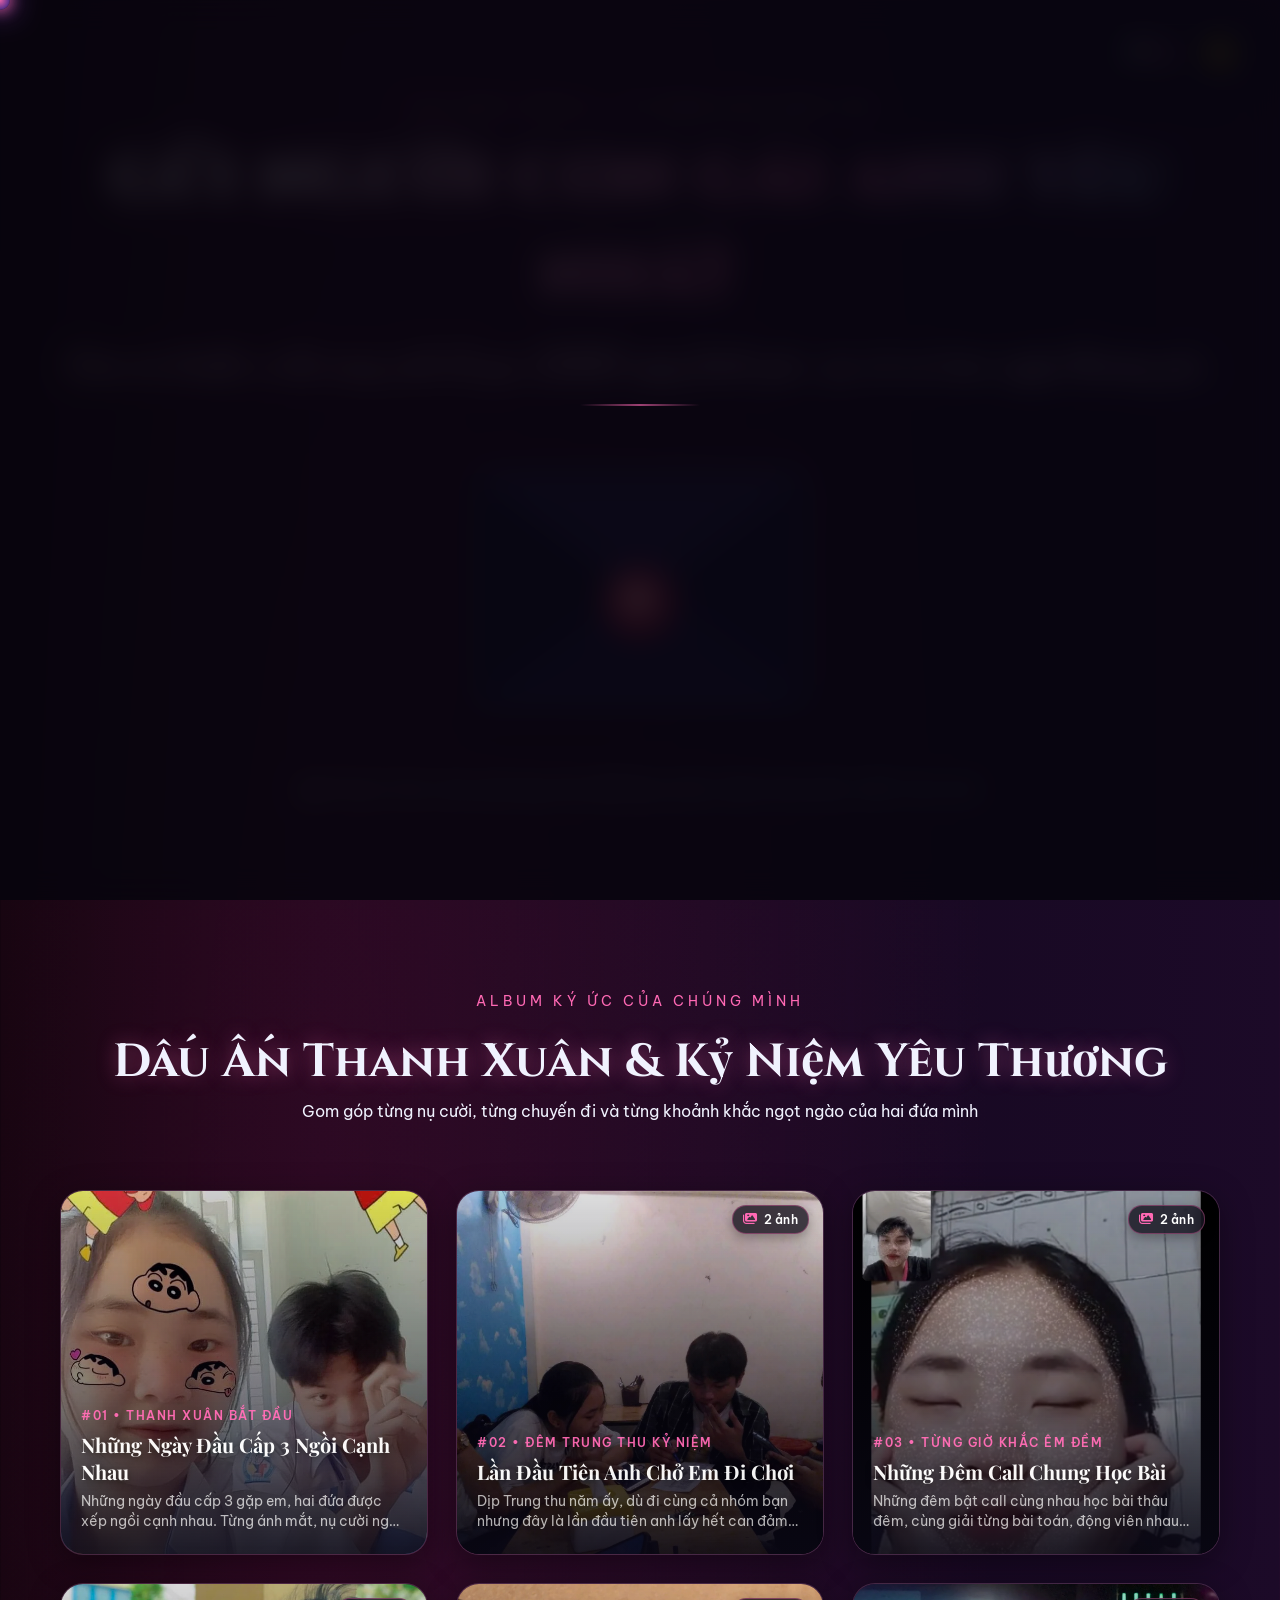
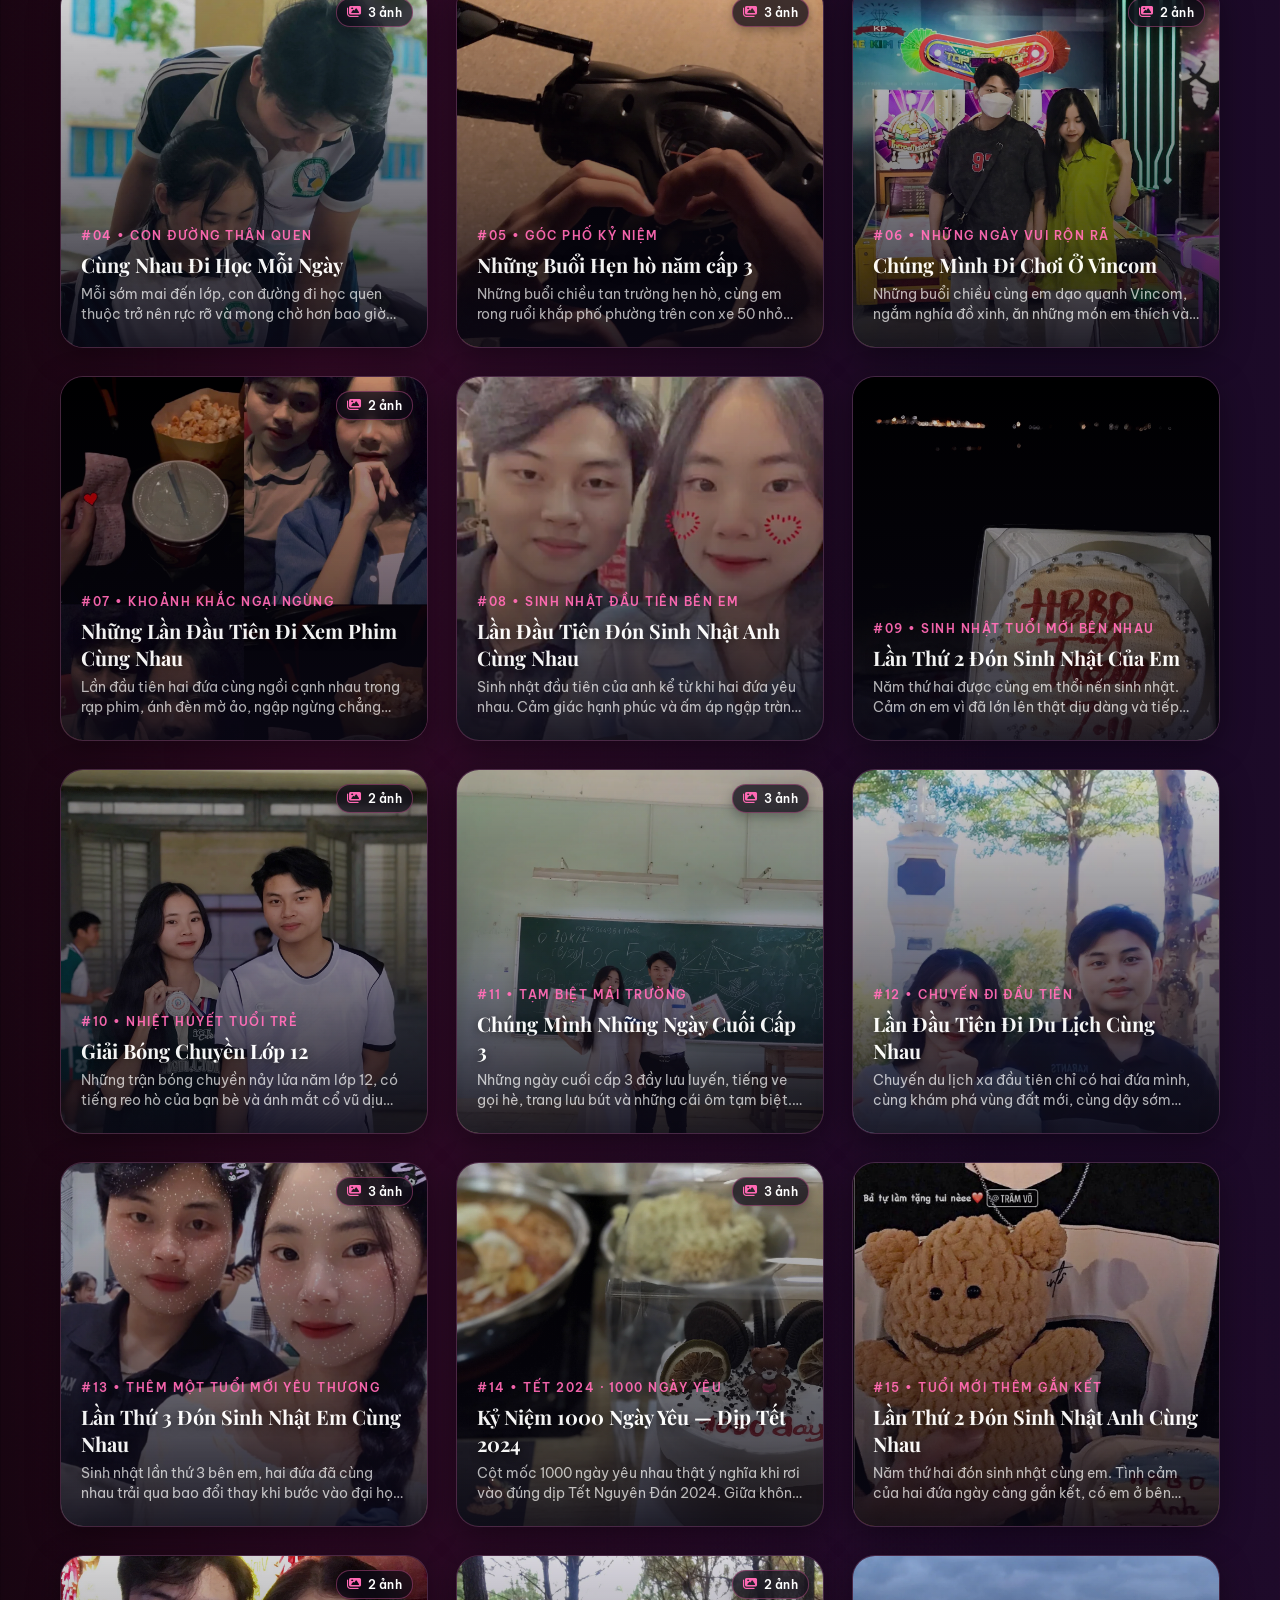
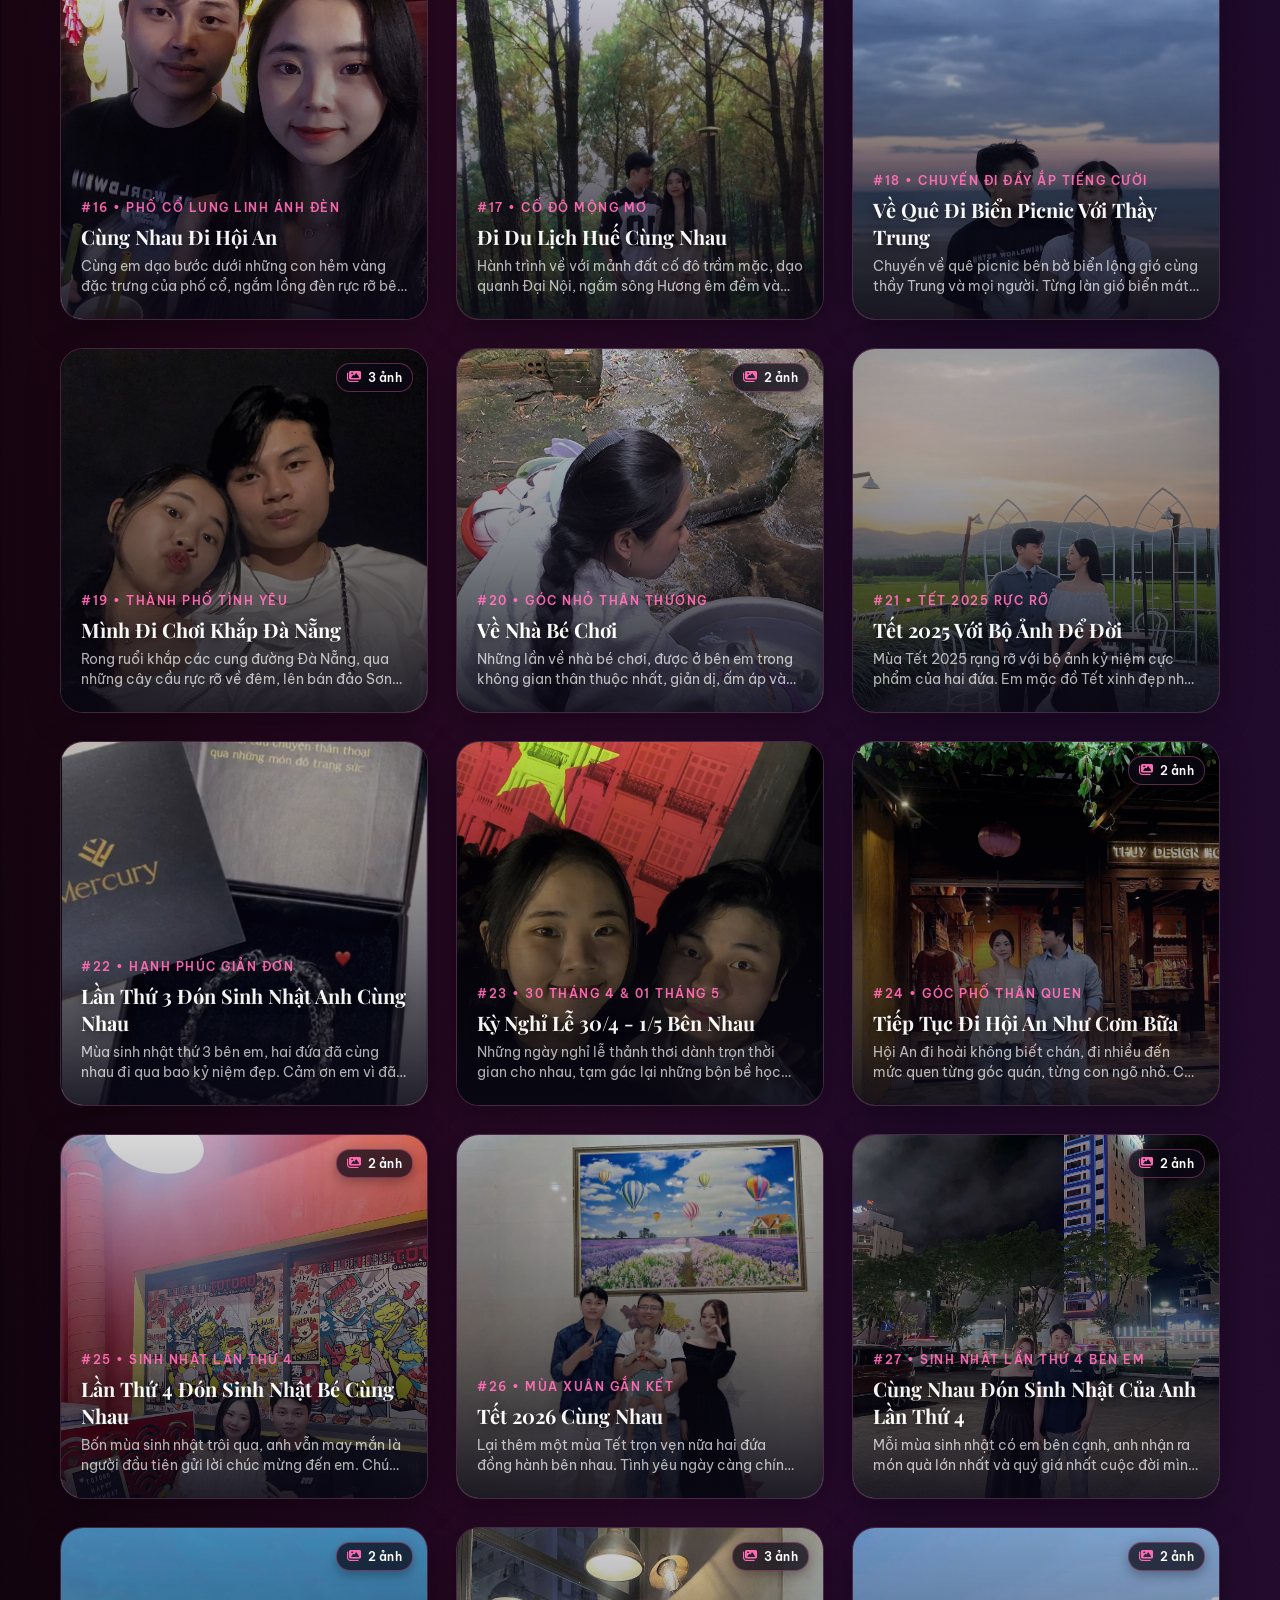
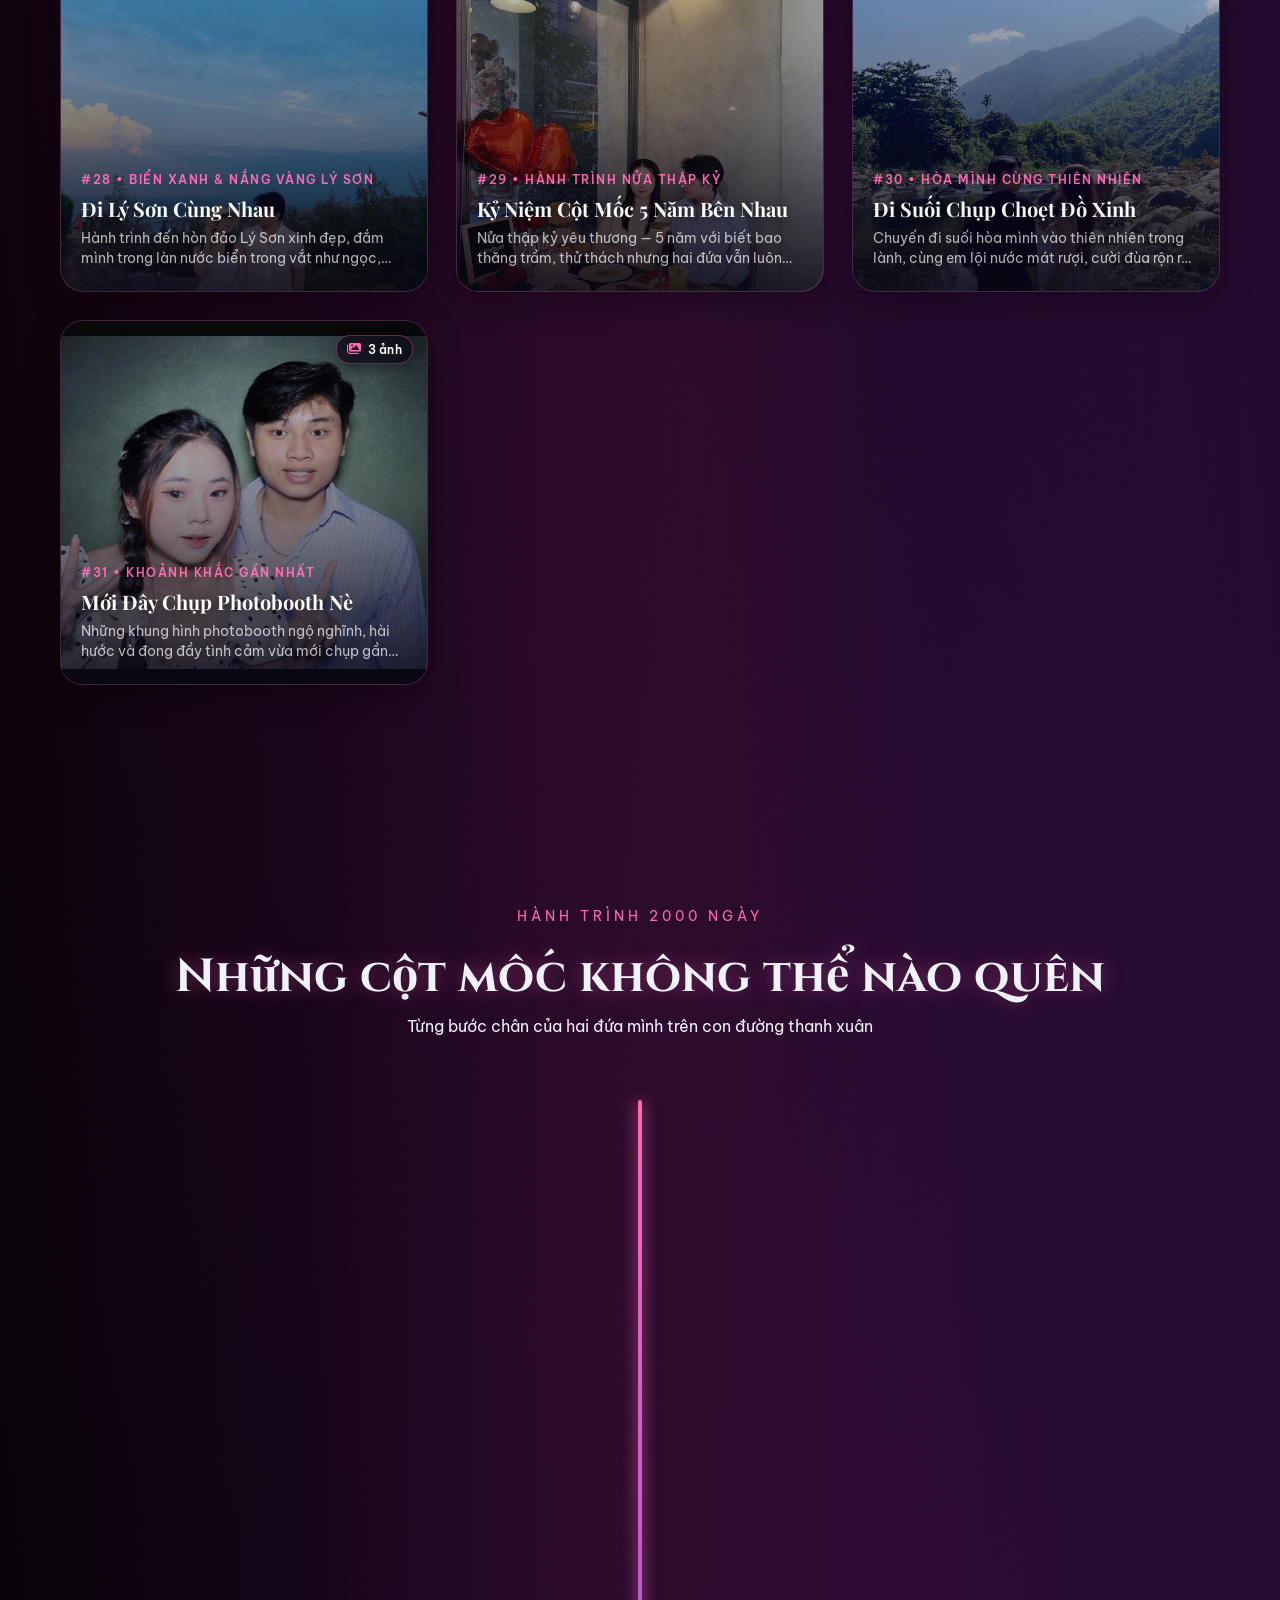
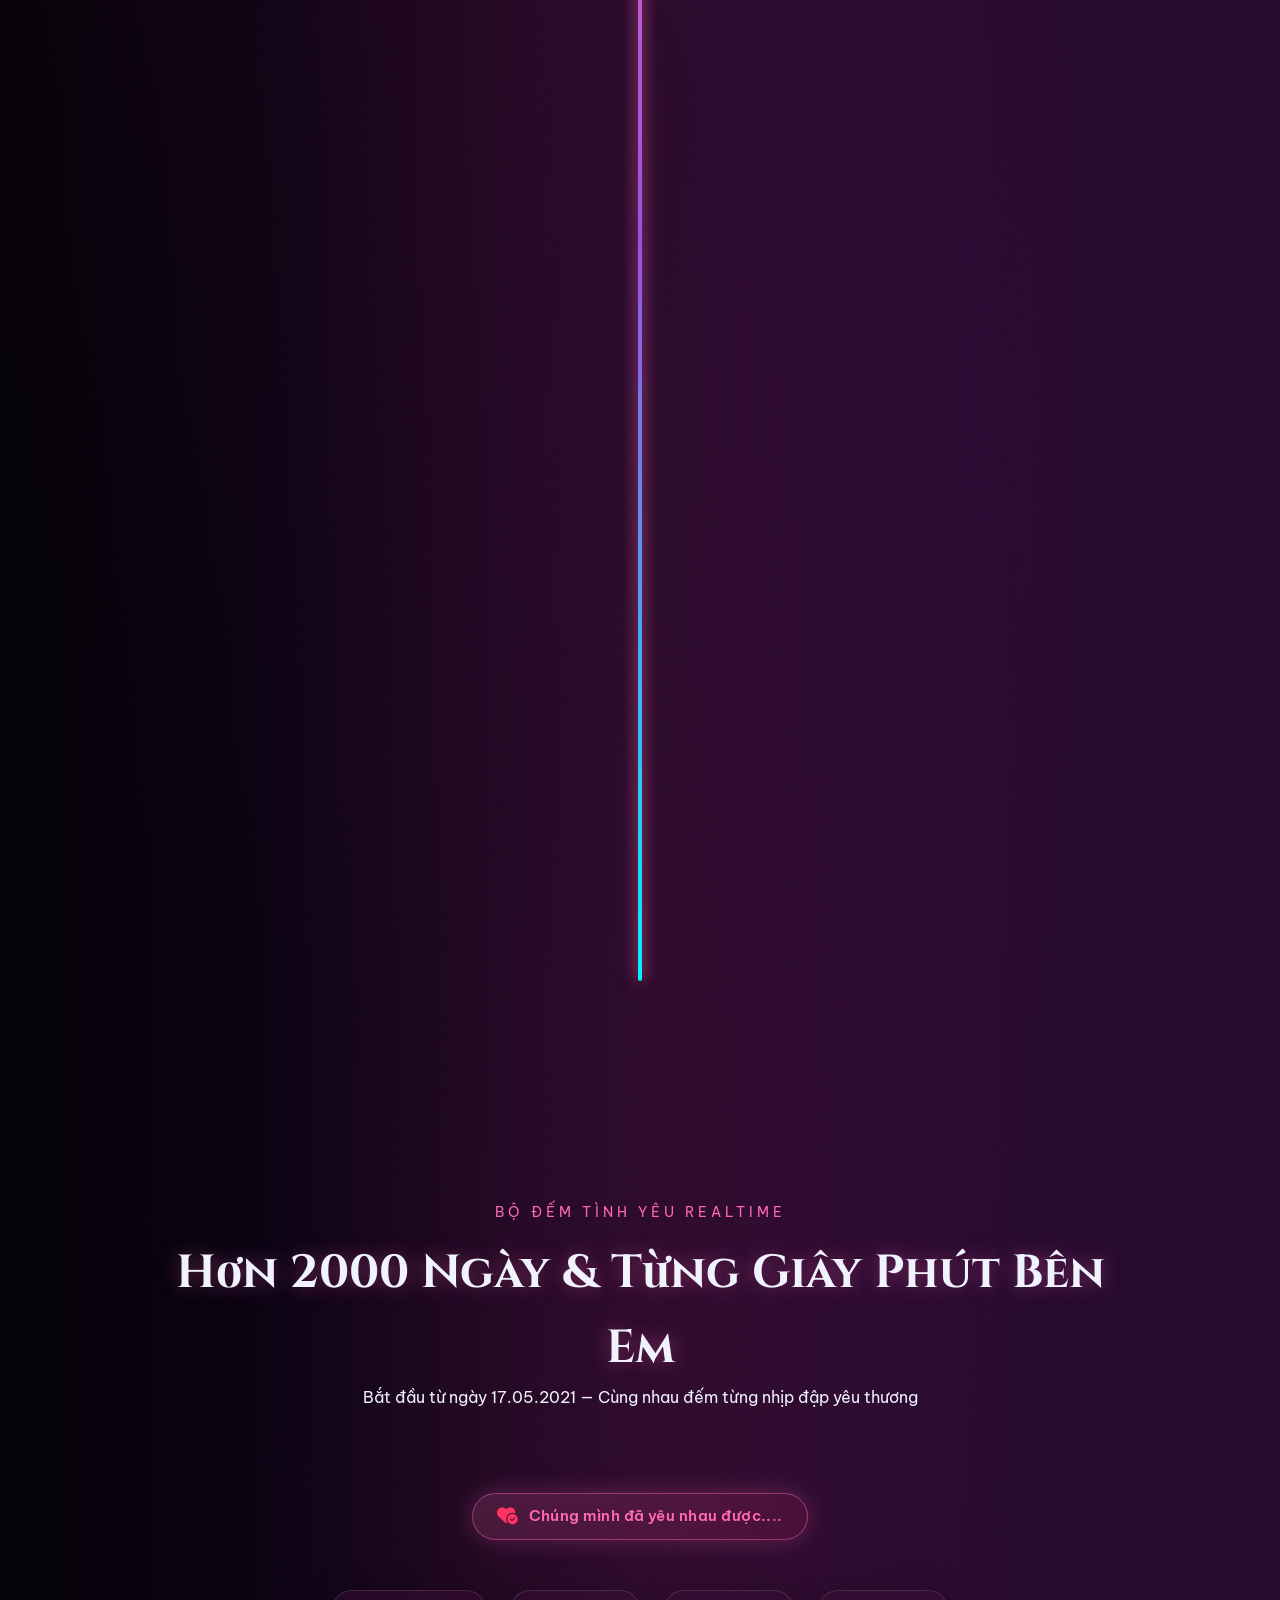
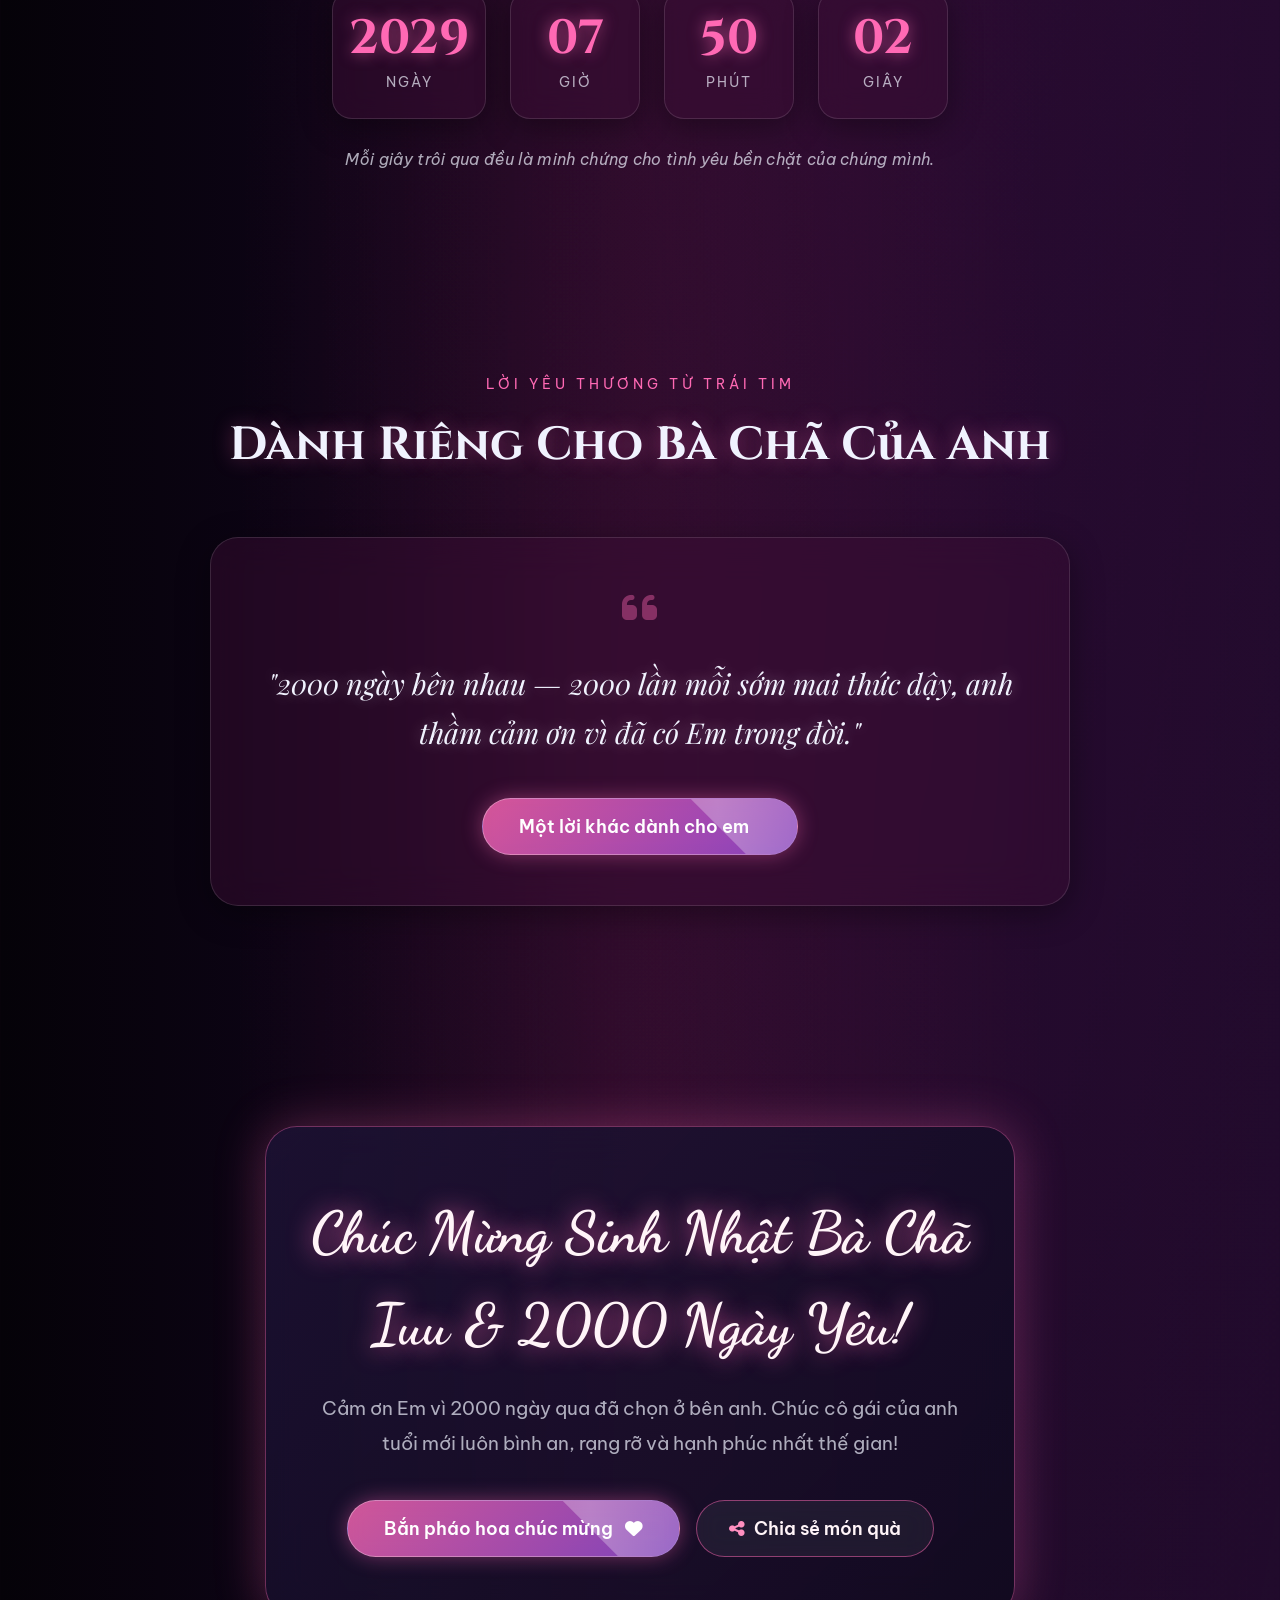
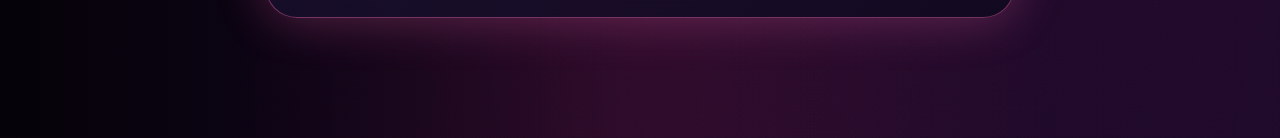
==== commit c94ec2b4: "Update project name to Anni & Birthday, new repo URL and new QR code" ====
--- a/index.html
+++ b/index.html
@@ -9,10 +9,10 @@
 
   <!-- Open Graph / Facebook / Zalo / Messenger -->
   <meta property="og:type" content="website">
-  <meta property="og:url" content="https://ngimnee.github.io/milove/">
+  <meta property="og:url" content="https://qv-farian.github.io/AnniAndBirthDay/">
   <meta property="og:title" content="Trâm iuu — Sinh Nhật & 2000 Ngày Yêu Nhau">
   <meta property="og:description" content="Món quà đặc biệt dành cho sinh nhật bà chã iuu và hành trình 2000 ngày chúng mình bên nhau.">
-  <meta property="og:site_name" content="MiLove">
+  <meta property="og:site_name" content="Anni & Birthday">
   <meta property="og:locale" content="vi_VN">
 
   <!-- Schema.org for Google / iMessage -->
@@ -693,7 +693,7 @@
       </header>
 
       <div class="share-media">
-        <img class="share-card-img" src="./assets/qr-milove.png" alt="Mã QR Món Quà Yêu Thương" onerror="this.style.display='none'; if (this.nextElementSibling) this.nextElementSibling.style.display='flex';">
+        <img class="share-card-img" src="./assets/qr-card.png" alt="Mã QR Món Quà Yêu Thương" onerror="this.src='./assets/qr-milove.png'; if (!this.complete) { this.style.display='none'; if (this.nextElementSibling) this.nextElementSibling.style.display='flex'; }">
         <div class="share-card-placeholder" style="display: none;">
           <i class="fas fa-gift"></i>
           <span class="share-card-tag">MÓN QUÀ ĐẶC BIỆT</span>
@@ -714,7 +714,7 @@
           <span class="share-action-icon"><i class="fas fa-link"></i></span>
           <span class="share-action-text">
             <span class="share-action-label">Sao chép liên kết</span>
-            <span class="share-action-sub">ngimnee.github.io/milove</span>
+            <span class="share-action-sub">qv-farian.github.io/AnniAndBirthDay</span>
           </span>
         </button>
       </div>
